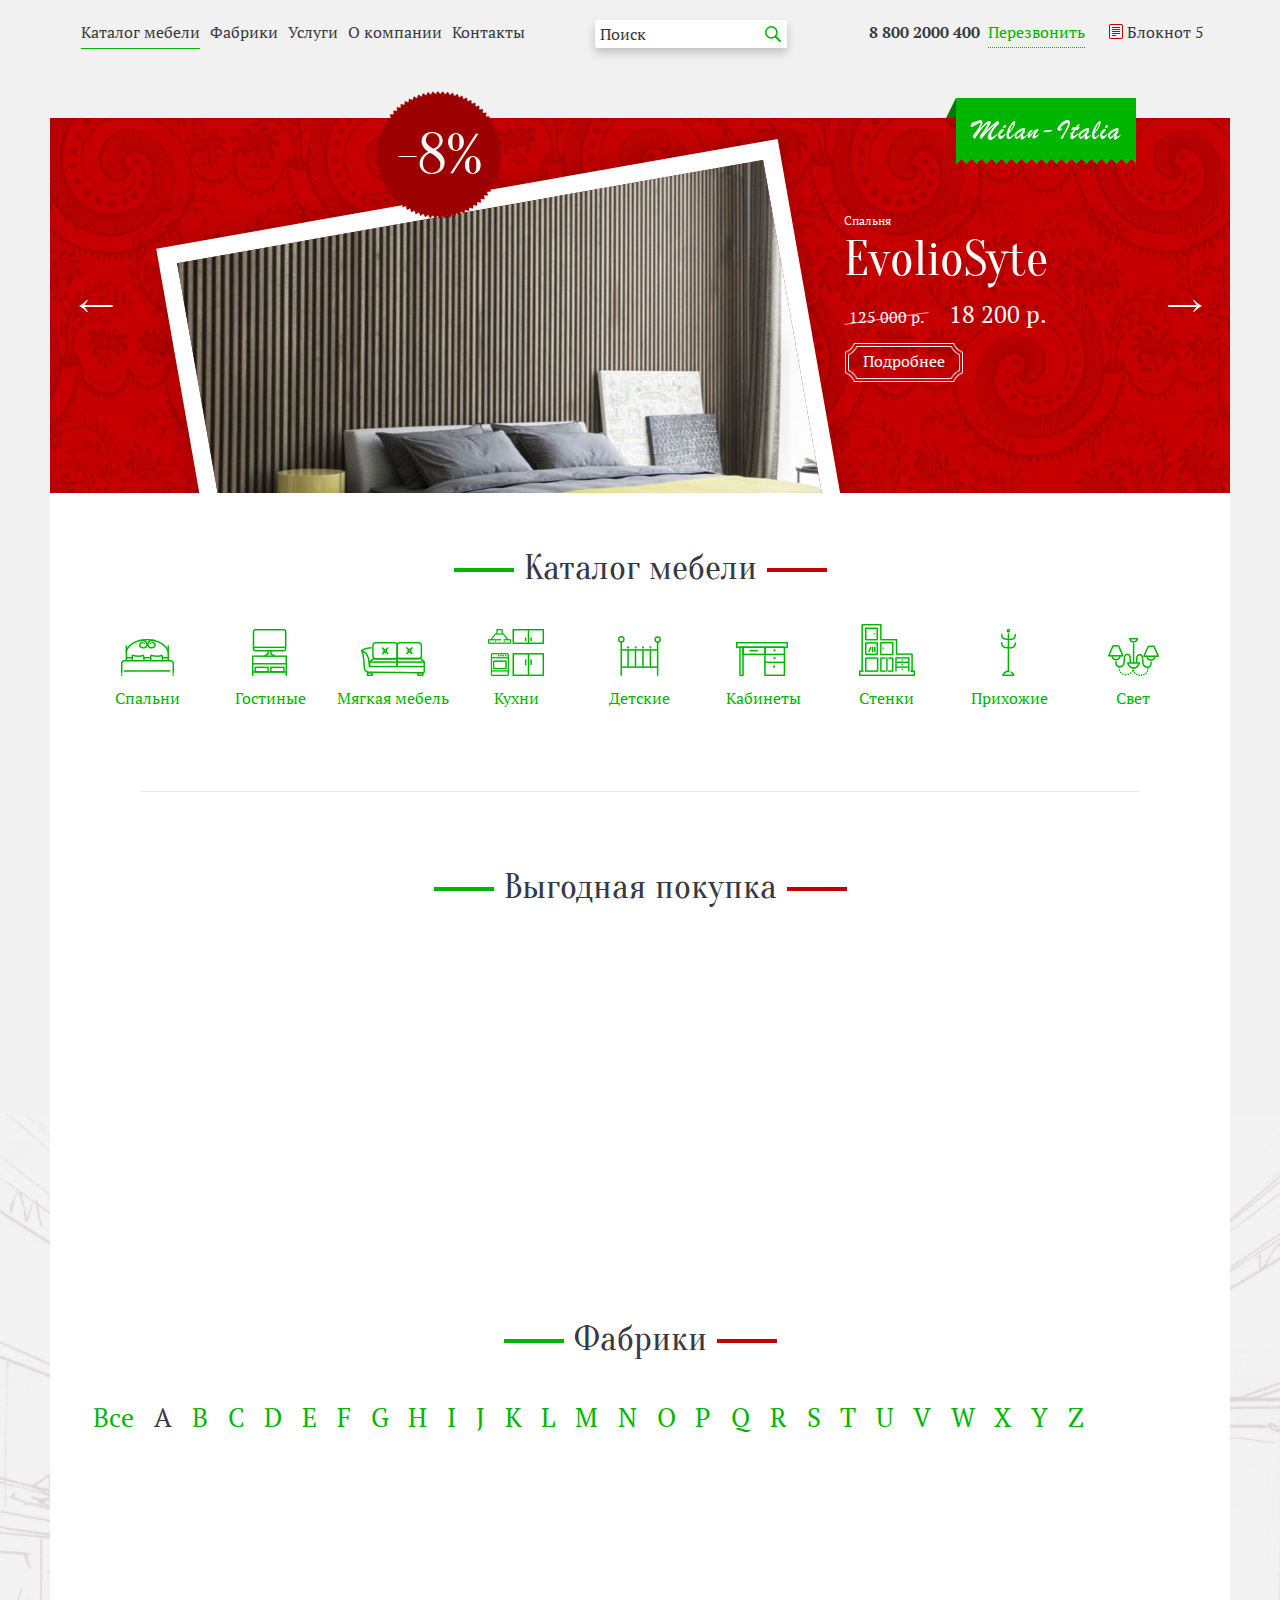
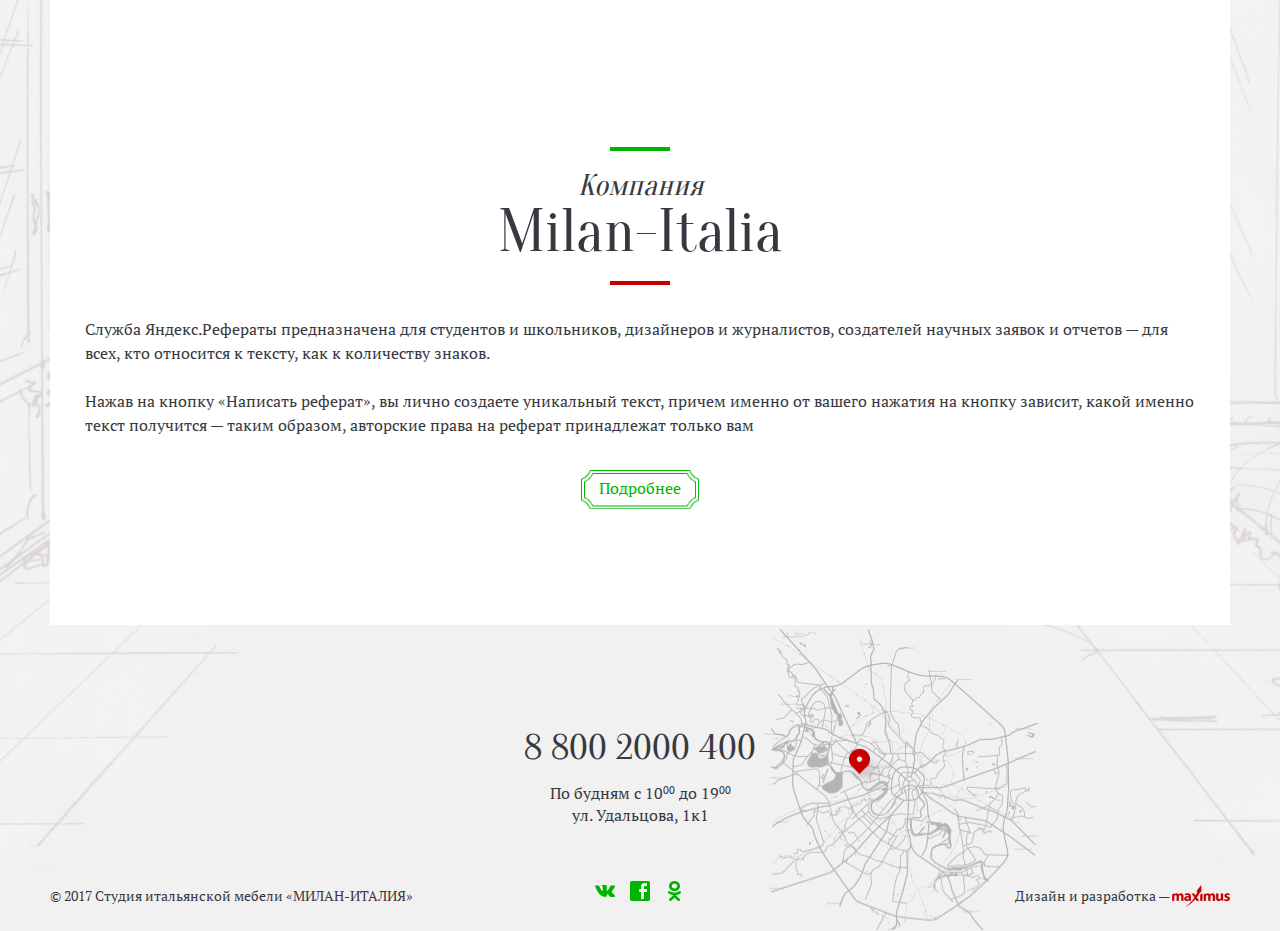
==== index.html @ 5428c0dd "Milan" ====
<!DOCTYPE html>

<html lang="ru">

<head>

	<meta charset="utf-8">
	<meta http-equiv="X-UA-Compatible" content="IE=edge" >
	<meta name="viewport" content="width=device-width, initial-scale=1.0">
	<meta name="description" content="">
	<link href="https://fonts.googleapis.com/css?family=Oranienbaum" rel="stylesheet">
	<link href="https://fonts.googleapis.com/css?family=PT+Serif:400,700" rel="stylesheet"> 
	<link rel="stylesheet" type="text/css" href="style.css">
	<link rel="stylesheet" type="text/css" href="font-awesome.css">
	<link rel="stylesheet" type="text/css" href="responsive.css">
	<link rel="stylesheet" type="text/css" href="vendors/css/animate.css">
	<link rel="stylesheet" type="text/css" href="slick/slick.css">
	<link rel="stylesheet" href="vendors/css/jquery.mCustomScrollbar.css">
	<script type="text/javascript" src="vendors/js/jquery.js"></script>
	<script type="text/javascript" src="slick/slick.js"></script>
	<script type="text/javascript" src="vendors/js/wow.min.js"></script>
	<script type="text/javascript" src="vendors/js/smoothscroll.js"></script>
	<script src="vendors/js/jquery.mCustomScrollbar.concat.min.js"></script>
	<script>new WOW().init();</script>
	<link rel="icon" type="image/png" href="favicon/favicon.ico" sizes="16x16">
	<title>Milan</title>	

</head>

<body>

<div class="wrapper">

	<!-- Header -->

	<header>

		<div class="header">
			
			<div class="row offset-ziro">				

				<div class="col col-1">

					<div class="respmenubtn-box">
								
						<button class="respmenubtn">
							
							<span></span>
							<span></span>
							<span></span>

						</button>

					</div>
					
					<div class="main-nav">

						<ul>
							<li><a href="#" class="active">Каталог мебели</a>
								<button class="show-menu-btn" type="button">
									<i class="fa fa-arrow-circle-down" aria-hidden="true"></i>
								</button>
								<div class="inner-menu">
									<ul class="inner-menu-list catalog-nav">

										<li>
											<a href="#">
												<i class="catalog-icon icon-1"></i>
												<p>Спальни</p>
											</a>
										</li>

										<li>
											<a href="#">
												<i class="catalog-icon icon-2"></i>
												<p>Гостиные</p>											
											</a>
										</li>

										<li>
											<a href="#">
												<i class="catalog-icon icon-3"></i>
												<p>Мягкая мебель</p>											
											</a>
										</li>

										<li>
											<a href="#">
												<i class="catalog-icon icon-4"></i>
												<p>Кухни</p>											
											</a>
										</li>

										<li>
											<a href="#">
												<i class="catalog-icon icon-5"></i>
												<p>Детские</p>											
											</a>
										</li>

										<li>
											<a href="#">
												<i class="catalog-icon icon-6"></i>
												<p>Кабинеты</p>											
											</a>
										</li>

										<li>
											<a href="#">
												<i class="catalog-icon icon-7"></i>
												<p>Стенки</p>											
											</a>
										</li>

										<li>
											<a href="#">
												<i class="catalog-icon icon-8"></i>
												<p>Прихожие</p>											
											</a>
										</li>

										<li>
											<a href="#">
												<i class="catalog-icon icon-9"></i>
												<p>Свет</p>											
											</a>
										</li>

									</ul>
								</div>
							</li>
							<li><a href="#">Фабрики</a>
								<button class="show-menu-btn" type="button">
									<i class="fa fa-arrow-circle-down" aria-hidden="true"></i>
								</button>
								<div class="inner-menu">
									<ul class="inner-menu-list sort-nav">
										<li><a href="#">Все</a></li>
										<li><a href="#" class="active">A</a></li>
										<li><a href="#">B</a></li>
										<li><a href="#">C</a></li>
										<li><a href="#">D</a></li>
										<li><a href="#">E</a></li>
										<li><a href="#">F</a></li>
										<li><a href="#">G</a></li>
										<li><a href="#">H</a></li>
										<li><a href="#">I</a></li>
										<li><a href="#">J</a></li>
										<li><a href="#">K</a></li>
										<li><a href="#">L</a></li>
										<li><a href="#">M</a></li>
										<li><a href="#">N</a></li>
										<li><a href="#">O</a></li>
										<li><a href="#">P</a></li>
										<li><a href="#">Q</a></li>
										<li><a href="#">R</a></li>
										<li><a href="#">S</a></li>
										<li><a href="#">T</a></li>
										<li><a href="#">U</a></li>
										<li><a href="#">V</a></li>
										<li><a href="#">W</a></li>
										<li><a href="#">X</a></li>
										<li><a href="#">Y</a></li>
										<li><a href="#">Z</a></li>
									</ul>
								</div>
							</li>
							<li><a href="#">Услуги</a></li>
							<li><a href="#">О компании</a></li>
							<li><a href="#">Контакты</a></li>

						</ul>

					</div>

				</div>

				<div class="col col-2 search-box">
					
					<div class="search-block">
						<form>						
							<input type="text" placeholder="Поиск">
							<button type="button" class="search-btn"></button>
						</form>
					</div>

				</div>

				<div class="col col-3">

					<button type="button" class="search-btn search-resp-btn"></button>
					
					<a class="header-tel-link" href="tel:88002000400">8 800 2000 400</a>
					<a href="#" class="call-link">Перезвонить</a>
					<a href="#" class="cart"><i class="notepad-icon"></i><span>Блокнот</span> 5</a>

				</div>

			</div>

		</div>
								
	</header>

	<!-- /Header -->

		<!-- Content -->
			<div class="content row">

				<div class="main-content">

					<div class="milan">
						<a href="#"><img src="img/milan_logo.png" alt=""></a>
					</div>

					<!-- Promo Slider Section - Main Page Section 1 -->
					
					<section class="promo-section">

						<div class="promo-slider-box">
						
							<div class="discounts"></div>

							<div class="promo-slider wow fadeIn">
								
								<div class="slide">

									<div class="col-left">
										<div class="slide-discount">									
											<p>-8%</p>
										</div>
										<div class="photo">
											<div class="img-box photo_img_box">										
												<img src="slides/slide_1.jpg" alt="">
											</div>
										</div>
									</div>
									
									<div class="col-right">
										
										<div class="center-block">
											<div class="center-inner">
												<p class="top-p">Спальня</p>
												<h3>EvolioSyte</h3>
												<div class="offset-ziro">									
													<div class="old-price-block">
														<p class="old-price">125 000 р.</p>
													</div>
													<p class="price">18 200 р.</p>
												</div>
												<a href="#" class="white-btn">Подробнее</a>
											</div>
										</div>

									</div>

								</div>

								<div class="slide">

									<div class="col-left">
										<div class="slide-discount">									
											<p>-9%</p>
										</div>
										<div class="photo">
											<div class="img-box photo_img_box">										
												<img src="slides/slide_2.jpg" alt="">
											</div>
										</div>
									</div>

									<div class="col-right">
										
										<div class="center-block">
											<div class="center-inner">
												<p class="top-p">Спальня</p>
												<h3>Rikolette Bikonti</h3>
												<div class="offset-ziro">									
													<div class="old-price-block">
														<p class="old-price">125 000 р.</p>
													</div>
													<p class="price">18 200 р.</p>
												</div>
												<a href="#" class="white-btn">Подробнее</a>
											</div>
										</div>

									</div>

								</div>

								<div class="slide">

									<div class="col-left">
										<div class="slide-discount">									
											<p>-20%</p>
										</div>
										<div class="photo">
											<div class="img-box photo_img_box">										
												<img src="slides/slide_3.jpg" alt="">
											</div>
										</div>
									</div>

									<div class="col-right">
										
										<div class="center-block">
											<div class="center-inner">
												<p class="top-p">Спальня</p>
												<h3>Rikolette</h3>
												<div class="offset-ziro">									
													<div class="old-price-block">
														<p class="old-price">125 000 р.</p>
													</div>
													<p class="price">18 200 р.</p>
												</div>
												<a href="#" class="white-btn">Подробнее</a>
											</div>
										</div>

									</div>

								</div>

							</div>

						</div>

					</section>

					<!-- /romo Slider Section - Main Page Section 1 -->

					<!-- Catalog Section - Main Page Section 2 -->

					<section>

						<header>							
							<h2>Каталог мебели</h2>
						</header>

						<div class="catalog-nav-box main-page">
							
							<ul class="catalog-nav wow fadeInDown">

								<li>
									<a href="#">
										<i class="catalog-icon icon-1"></i>
										<p>Спальни</p>
									</a>
								</li>

								<li>
									<a href="#">
										<i class="catalog-icon icon-2"></i>
										<p>Гостиные</p>											
									</a>
								</li>

								<li>
									<a href="#">
										<i class="catalog-icon icon-3"></i>
										<p>Мягкая мебель</p>											
									</a>
								</li>

								<li>
									<a href="#">
										<i class="catalog-icon icon-4"></i>
										<p>Кухни</p>											
									</a>
								</li>

								<li>
									<a href="#">
										<i class="catalog-icon icon-5"></i>
										<p>Детские</p>											
									</a>
								</li>

								<li>
									<a href="#">
										<i class="catalog-icon icon-6"></i>
										<p>Кабинеты</p>											
									</a>
								</li>

								<li>
									<a href="#">
										<i class="catalog-icon icon-7"></i>
										<p>Стенки</p>											
									</a>
								</li>

								<li>
									<a href="#">
										<i class="catalog-icon icon-8"></i>
										<p>Прихожие</p>											
									</a>
								</li>

								<li>
									<a href="#">
										<i class="catalog-icon icon-9"></i>
										<p>Свет</p>											
									</a>
								</li>

							</ul>

						</div>

					</section>

					<!-- /Catalog Section - Main Page Section 2 -->

					<!-- Bargain Section - Main Page Section 3 -->

					<section>
							
						<header>								
							<h2>Выгодная покупка</h2>
						</header>

						<div class="thumbnails goods-thumbnails main-page offset-ziro wow fadeInDown">
								
							<div class="good-thumbnail">
								
								<a href="#" class="inner-block">

									<div class="top-inner">

										<div class="good-header">
											<div class="offset-ziro">
												<p class="p-1">Кровать</p>
												<p class="articlum">Арт.78745</p>
											</div>
											<h3>EvolioSyte</h3>
											<div class="offset-ziro">
												<p class="price">18 200 р.</p>
												<div class="old-price-block">
													<p class="old-price">125 000 р.</p>
												</div>
											</div>
										</div>

										<div class="photo-block">
											<div class="discount">
												<p>Скидка 5%</p>
											</div>
											<div class="img-box">
												<img src="img/photo_03.jpg" alt="">
											</div>
										</div>

									</div>

									<div class="bottom-block">

										<div class="good-descripts">
											
											<div class="descript">
												<p class="cell-1"><span>Фабрика :</span></p>
												<p class="green cell-2"><span>Serenissima</span></p>
											</div>

											<div class="descript">
												<p class="cell-1"><span>Стиль :</span></p>
												<p class="cell-2"><span>Классический</span></p>
											</div>

											<div class="descript">
												<p class="cell-1"><span>Материалы :</span></p>
												<p class="cell-2"><span>Массив сосны, клен</span></p>
											</div>

											<div class="descript">
												<p class="cell-1"><span>Размеры см. :</span></p>
												<p class="cell-2"><span>г145, ш784, в568</span></p>
											</div>

										</div>

										<div class="good-footer offset-ziro">

											<p class="exist"><i class="checked-icon"></i>В наличии</p>
											<!-- <p class="exist not">Нет в наличии</p> -->
											<div class="buy-btn-box">
												<!-- <button class="green-btn">В блокнот</button> -->
												<p class="green-btn">В блокнот</p>
											</div>

										</div>

									</div>

								</a>

							</div>

							<div class="good-thumbnail">
								
								<a href="#" class="inner-block">

									<div class="top-inner">

										<div class="good-header">
											<div class="offset-ziro">
												<p class="p-1">Кровать</p>
												<p class="articlum">Арт.78745</p>
											</div>
											<h3>Rikolette Bikonti</h3>
											<div class="offset-ziro">
												<p class="price">14 700 р.</p>
												<!-- <div class="old-price-block">
													<p class="old-price">125 000 р.</p>
												</div> -->
											</div>
										</div>

										<div class="photo-block">
											<div class="discount">
												<p>Скидка 5%</p>
											</div>
											<div class="img-box">
												<img src="img/photo_10.jpg" alt="">
											</div>
										</div>

									</div>

									<div class="bottom-block">

										<div class="good-descripts">
											
											<div class="descript">
												<p class="cell-1"><span>Фабрика :</span></p>
												<p class="green cell-2"><span>Serenissima</span></p>
											</div>

											<div class="descript">
												<p class="cell-1"><span>Стиль :</span></p>
												<p class="cell-2"><span>Классический</span></p>
											</div>

											<div class="descript">
												<p class="cell-1"><span>Материалы :</span></p>
												<p class="cell-2"><span>Массив сосны, клен</span></p>
											</div>

											<div class="descript">
												<p class="cell-1"><span>Размеры см. :</span></p>
												<p class="cell-2"><span>г145, ш784, в568</span></p>
											</div>

										</div>

										<div class="good-footer offset-ziro">

											<!-- <p class="exist"><i class="checked-icon"></i>В наличии</p> -->
											<p class="exist not">Нет в наличии</p>
											<div class="buy-btn-box">
												<!-- <button class="green-btn">В блокнот</button> -->
												<p class="green-btn">В блокнот</p>
											</div>

										</div>

									</div>

								</a>

							</div>

							<div class="good-thumbnail">
								
								<a href="#" class="inner-block">

									<div class="top-inner">

										<div class="good-header">
											<div class="offset-ziro">
												<p class="p-1">Кровать</p>
												<p class="articlum">Арт.78745</p>
											</div>
											<h3>EvolioSyte</h3>
											<div class="offset-ziro">
												<p class="price">18 200 р.</p>
												<!-- <div class="old-price-block">
													<p class="old-price">125 000 р.</p>
												</div> -->
											</div>
										</div>

										<div class="photo-block">
											<div class="discount">
												<p>Скидка 5%</p>
											</div>
											<div class="img-box">
												<img src="img/photo_05.jpg" alt="">
											</div>
										</div>

									</div>

									<div class="bottom-block">

										<div class="good-descripts">
											
											<div class="descript">
												<p class="cell-1"><span>Фабрика :</span></p>
												<p class="green cell-2"><span>Serenissima</span></p>
											</div>

											<div class="descript">
												<p class="cell-1"><span>Стиль :</span></p>
												<p class="cell-2"><span>Классический</span></p>
											</div>

											<div class="descript">
												<p class="cell-1"><span>Материалы :</span></p>
												<p class="cell-2"><span>Массив сосны, клен</span></p>
											</div>

											<div class="descript">
												<p class="cell-1"><span>Размеры см. :</span></p>
												<p class="cell-2"><span>г145, ш784, в568</span></p>
											</div>

										</div>

										<div class="good-footer offset-ziro">

											<p class="exist"><i class="checked-icon"></i>В наличии</p>
											<!-- <p class="exist not">Нет в наличии</p> -->
											<div class="buy-btn-box">
												<!-- <button class="green-btn">В блокнот</button> -->
												<p class="green-btn">В блокнот</p>
											</div>

										</div>

									</div>

								</a>

							</div>

							<div class="good-thumbnail">
								
								<a href="#" class="inner-block">

									<div class="top-inner">

										<div class="good-header">
											<div class="offset-ziro">
												<p class="p-1">Кровать</p>
												<p class="articlum">Арт.78745</p>
											</div>
											<h3>Rikolette Bikonti</h3>
											<div class="offset-ziro">
												<p class="price">14 700 р.</p>
												<!-- <div class="old-price-block">
													<p class="old-price">125 000 р.</p>
												</div> -->
											</div>
										</div>

										<div class="photo-block">
											<div class="discount">
												<p>Скидка 5%</p>
											</div>
											<div class="img-box">
												<img src="img/photo_07.jpg" alt="">
											</div>
										</div>

									</div>

									<div class="bottom-block">

										<div class="good-descripts">
											
											<div class="descript">
												<p class="cell-1"><span>Фабрика :</span></p>
												<p class="green cell-2"><span>Serenissima</span></p>
											</div>

											<div class="descript">
												<p class="cell-1"><span>Стиль :</span></p>
												<p class="cell-2"><span>Классический</span></p>
											</div>

											<div class="descript">
												<p class="cell-1"><span>Материалы :</span></p>
												<p class="cell-2"><span>Массив сосны, клен</span></p>
											</div>

											<div class="descript">
												<p class="cell-1"><span>Размеры см. :</span></p>
												<p class="cell-2"><span>г145, ш784, в568</span></p>
											</div>

										</div>

										<div class="good-footer offset-ziro">

											<p class="exist"><i class="checked-icon"></i>В наличии</p>
											<!-- <p class="exist not">Нет в наличии</p> -->
											<div class="buy-btn-box">
												<!-- <button class="green-btn">В блокнот</button> -->
												<p class="green-btn">В блокнот</p>
											</div>

										</div>

									</div>

								</a>

							</div>

							<div class="good-thumbnail">
								
								<a href="#" class="inner-block">

									<div class="top-inner">

										<div class="good-header">
											<div class="offset-ziro">
												<p class="p-1">Кровать</p>
												<p class="articlum">Арт.78745</p>
											</div>
											<h3>EvolioSyte</h3>
											<div class="offset-ziro">
												<p class="price">18 200 р.</p>
												<div class="old-price-block">
													<p class="old-price">125 000 р.</p>
												</div>
											</div>
										</div>

										<div class="photo-block">
											<div class="discount">
												<p>Скидка 5%</p>
											</div>
											<div class="img-box">
												<img src="img/photo_10.jpg" alt="">
											</div>
										</div>

									</div>

									<div class="bottom-block">

										<div class="good-descripts">
											
											<div class="descript">
												<p class="cell-1"><span>Фабрика :</span></p>
												<p class="green cell-2"><span>Serenissima</span></p>
											</div>

											<div class="descript">
												<p class="cell-1"><span>Стиль :</span></p>
												<p class="cell-2"><span>Классический</span></p>
											</div>

											<div class="descript">
												<p class="cell-1"><span>Материалы :</span></p>
												<p class="cell-2"><span>Массив сосны, клен</span></p>
											</div>

											<div class="descript">
												<p class="cell-1"><span>Размеры см. :</span></p>
												<p class="cell-2"><span>г145, ш784, в568</span></p>
											</div>

										</div>

										<div class="good-footer offset-ziro">

											<p class="exist"><i class="checked-icon"></i>В наличии</p>
											<!-- <p class="exist not">Нет в наличии</p> -->
											<div class="buy-btn-box">
												<!-- <button class="green-btn">В блокнот</button> -->
												<p class="green-btn">В блокнот</p>
											</div>

										</div>

									</div>

								</a>

							</div>

						</div>

					</section>

					<!-- /Bargain Section - Main Page Section 3 -->

					<!-- Facrory Section - Main Page Section 4 -->

					<section>

						<header>								
							<h2>Фабрики</h2>
						</header>

						<div class="sort-block">
							
							<ul class="sort-nav">								

								<li><a href="#">Все</a></li>
								<li><a href="#" class="active">A</a></li>
								<li><a href="#">B</a></li>
								<li><a href="#">C</a></li>
								<li><a href="#">D</a></li>
								<li><a href="#">E</a></li>
								<li><a href="#">F</a></li>
								<li><a href="#">G</a></li>
								<li><a href="#">H</a></li>
								<li><a href="#">I</a></li>
								<li><a href="#">J</a></li>
								<li><a href="#">K</a></li>
								<li><a href="#">L</a></li>
								<li><a href="#">M</a></li>
								<li><a href="#">N</a></li>
								<li><a href="#">O</a></li>
								<li><a href="#">P</a></li>
								<li><a href="#">Q</a></li>
								<li><a href="#">R</a></li>
								<li><a href="#">S</a></li>
								<li><a href="#">T</a></li>
								<li><a href="#">U</a></li>
								<li><a href="#">V</a></li>
								<li><a href="#">W</a></li>
								<li><a href="#">X</a></li>
								<li><a href="#">Y</a></li>
								<li><a href="#">Z</a></li>

							</ul>

						</div>

						<div class="thumbnails factory-thumbnails offset-ziro wow fadeInDown">
							
							<div class="factory-thumbnail">									
								<a href="#" class="inner">
									<!-- <p class="new">Новинка</p> -->
									<div class="img-box">
										<img src="img/photo_20.jpg" alt="">
									</div>
									<p class="thumb-name">Antonio Baston</p>
								</a>
							</div>

							<div class="factory-thumbnail">								
								<a href="#" class="inner">
									<div class="discount new"><p>Новинка</p></div>								
									<div class="img-box">
										<img src="img/photo_21.jpg" alt="">
									</div>
									<p class="thumb-name">Alias</p>
								</a>
							</div>

							<div class="factory-thumbnail">									
								<a href="#" class="inner">
									<!-- <p class="new">Новинка</p> -->
									<div class="img-box">
										<img src="img/photo_22.jpg" alt="">
									</div>
									<p class="thumb-name">Andrea fanfani</p>
								</a>
							</div>

							<div class="factory-thumbnail">									
								<a href="#" class="inner">
									<!-- <p class="new">Новинка</p> -->
									<div class="img-box">
										<img src="img/photo_23.jpg" alt="">
									</div>
									<p class="thumb-name">Annibale colombo</p>
								</a>
							</div>

							<div class="factory-thumbnail">									
								<a href="#" class="inner">
									<!-- <p class="new">Новинка</p> -->
									<div class="img-box">
										<img src="img/photo_24.jpg" alt="">
									</div>
									<p class="thumb-name">Arcari</p>
								</a>
							</div>

						</div>

					</section>

					<!-- /Facrory Section - Main Page Section 4 -->

					<section>
							
						<header class="main-h">							
							<h3>Компания</h3>
							<h2>Milan-Italia</h2>
						</header>
							
						<p>Служба Яндекс.Рефераты предназначена для студентов и школьников, дизайнеров и журналистов, создателей научных заявок и отчетов — для всех, кто относится к тексту, как к количеству знаков.</p>
						<p>Нажав на кнопку «Написать реферат», вы лично создаете уникальный текст, причем именно от вашего нажатия на кнопку зависит, какой именно текст получится — таким образом, авторские права на реферат принадлежат только вам</p>
						<button class="green-btn">Подробнее</button>

					</section>

				</div>

			</div>
		<!-- /Content -->

		<!-- Footer -->

		<footer>
			
			<div class="footer">
				
				<div class="row">
					
					<div class="contacts">						
						<a href="tel:88002000400" class="tel-link">8 800 2000 400</a>
						<p>По будням с 10<sup>00</sup> до 19<sup>00</sup><br /> ул. Удальцова, 1к1</p>
					</div>

					<div class="offset-ziro">
						
						<div class="col col-1">							
							<p>© 2017 Студия итальянской мебели «МИЛАН-ИТАЛИЯ»</p>
						</div>

						<div class="col col-2">
							
							<ul class="soc-list">
								<li><a href="#" class="vk"></a></li>
								<li><a href="#" class="fb"></a></li>
								<li><a href="#" class="ok"></a></li>
							</ul>

						</div>

						<div class="col col-3">							
							<p>Дизайн и разработка — <a href="#" class="maximus-studio"><img src="img/maximus.png" alt="" /></a></p>
						</div>

					</div>

				</div>

			</div>			

		</footer>

		<!-- /Footer -->

		<script src="js/scripts.js"></script>

		<script type="text/javascript">

			$(".promo-slider").on('afterChange', function(event, slick, currentSlide, nextSlide){

			  $(".promo-slider-box .discounts .slide-discount").fadeOut(100);

			  $(".promo-slider-box .discounts .slide-discount:eq("+ currentSlide +")").fadeIn(200);

			});

			$(".promo-slider").slick({
				slidesToShow: 1,
				slidesToScroll: 1,
				arrows: true,
				fade: true,
				dots: false
			});

		</script>
	
	</div>

</body>
</html>
---- style.css ----
@charset "utf-8";

/*-------------------------------------------*/
/* BASIC SETUP */
/*-------------------------------------------*/

* {
    margin: 0;
    padding: 0;
    -webkit-box-sizing: border-box;
    -moz-box-sizing: border-box;
    box-sizing: border-box;
}

html {
    padding: 0;
    color: #000000;
    font-size: 13px;
    line-height: 21px;
}


html,
body {
    min-height: 100%;
    min-width: 100%;
}

body {
    font-size: 15px;
    line-height: 20px;
    color: #333333;
    background-color: rgb(242, 241, 241);
}


.wrapper {
    min-height: 100%;
    min-width: 100%;
    position: relative;
    z-index: 2;
    background-color: rgb(242, 241, 241);
    background-image: url(img/site_bg.png);
    background-repeat: no-repeat;
    background-position: center bottom;
}


.content {
    position: relative;
    height: 100%;
    min-height: 100%;
    min-width: 100%;
    z-index: 2;
    background: rgba(255, 255, 255, 1);
}

.content.row {
    min-width: auto;
    margin-top: 34px;
}

.content:before {
    display: block;
    content: "";
    width: 100%;
    height: 100%;
    position: absolute;
    top: 0;
    left: 0;
    -webkit-transform: rotate(4deg);
    -moz-transform: rotate(4deg);
    -ms-transform: rotate(4deg);
    -o-transform: rotate(4deg);
    transform: rotate(4deg);
    background: rgba(247, 246, 246, 1);
    -webkit-box-shadow: 0 5px 15px 0 rgba(0, 0, 0, .15);
    -moz-box-shadow: 0 5px 15px 0 rgba(0, 0, 0, .15);
    box-shadow: 0 5px 15px 0 rgba(0, 0, 0, .15);
}

.main-content {
    background: rgba(255, 255, 255, 1);
    position: relative;
    z-index: 2;
    margin: 50px 0 0 0;
    padding: 0 0 55px 0;
}

.main-content section {
    padding: 45px 7% 20px 7%;
}

.main-content section:last-child {
    padding-bottom: 40px;
}

.clearfix:after {
    content: "."; 
    display: block; 
    height: 0; 
    clear: both; 
    visibility: hidden;
}

.clearfix {display: inline-block;}

* html .clearfix {height: 1%;}
.clearfix {display: block;}

* html .clearfix             { zoom: 1; }
*:first-child+html .clearfix { zoom: 1; }



::-webkit-input-placeholder {color: #373940;}
::-moz-placeholder          {color: #373940;}
:-moz-placeholder           {color: #373940;}
:-ms-input-placeholder      {color: #373940;}

input,
textarea,
button,
select,
a,
img {
    outline: none;
}

select {
    -webkit-appearance: none;
    appearance: none;
    text-indent: 0.01px;
    text-overflow: "";
}

*::-ms-expand { display: none; }

input::-webkit-input-placeholder       {opacity: 1; transition: opacity .3s ease;}
input::-moz-placeholder                {opacity: 1; transition: opacity .3s ease;}
input:-moz-placeholder                 {opacity: 1; transition: opacity .3s ease;}
input:-ms-input-placeholder            {opacity: 1; transition: opacity .3s ease;}
input:focus::-webkit-input-placeholder {opacity: 0; transition: opacity .3s ease;}
input:focus::-moz-placeholder          {opacity: 0; transition: opacity .3s ease;}
input:focus:-moz-placeholder           {opacity: 0; transition: opacity .3s ease;}
input:focus:-ms-input-placeholder      {opacity: 0; transition: opacity .3s ease;}

textarea::-webkit-input-placeholder       {opacity: 1; transition: opacity .3s ease;}
textarea::-moz-placeholder                {opacity: 1; transition: opacity .3s ease;}
textarea:-moz-placeholder                 {opacity: 1; transition: opacity .3s ease;}
textarea:-ms-input-placeholder            {opacity: 1; transition: opacity .3s ease;}
textarea:focus::-webkit-input-placeholder {opacity: 0; transition: opacity .3s ease;}
textarea:focus::-moz-placeholder          {opacity: 0; transition: opacity .3s ease;}
textarea:focus:-moz-placeholder           {opacity: 0; transition: opacity .3s ease;}
textarea:focus:-ms-input-placeholder      {opacity: 0; transition: opacity .3s ease;}

input::-webkit-outer-spin-button,
input::-webkit-inner-spin-button {
    -webkit-appearance: none;
    margin: 0;
}

input[type='number'] {
    -moz-appearance: textfield;
}

.animation-delay-onload {
    -webkit-animation-delay: 1s;
    -moz-animation-delay: 1s;
    -o-animation-delay: 1s;
    animation-delay: 1s;
}

.animation-delay {
    -webkit-animation-delay: .3s;
    -moz-animation-delay: .3s;
    -o-animation-delay: .3s;
    animation-delay: .3s;
}

/*-------------------------------------------*/
/* ----- DEFAULT STYLES ------ */
/*-------------------------------------------*/

h1 {
    font-family: "PT Serif", Arial, Verdana, serif;
    font-size: 25px;
    line-height: 35px;
    font-weight: normal;
    font-style: italic;
    color: #00b500;
    padding: 5px 0;
}

h2 {
    font-family: "PT Serif", Arial, Verdana, serif;
    font-size: 18px;
    line-height: 25px;
    font-weight: normal;
    font-style: italic;
    color: #00b500;
    padding: 24px 0 0 0;
}

header h2 {
    font-family: "Oranienbaum", Arial, Verdana, serif;
    font-size: 36px;
    line-height: 60px;
    font-weight: normal;
    font-style: normal;
    color: #373940;
    text-align: center;
    padding: 0;
}

header h2:before {
    display: inline-block;
    vertical-align: middle;
    content: "";
    margin: 0 10px 0 0;
    width: 60px;
    height: 4px;
    background: rgba(0, 181, 0, 1);
}

header h2:after {
    display: inline-block;
    vertical-align: middle;
    content: "";
    margin: 0 0 0 10px;
    width: 60px;
    height: 4px;
    background: rgba(198, 0, 0, 1);
}

header.main-h {
    display: block;
    margin: 20px auto;
}

.breadcrumbs-sect + section {
    padding-top: 3px;
}

.breadcrumbs-sect + section header.main-h {
    margin-top: 0;
}

header.main-h:before {
    display: block;
    content: "";
    margin: 0 auto 19px auto;
    width: 60px;
    height: 4px;
    background: rgba(0, 181, 0, 1);
}

header.main-h:after {
    display: block;
    content: "";
    margin: 19px auto 0 auto;
    width: 60px;
    height: 4px;
    background: rgba(198, 0, 0, 1);
}

header.main-h h2:before, 
header.main-h h2:after {
    display: none;
}

header.main-h h2 {
    font-family: "Oranienbaum", Arial, Verdana, serif;
    font-size: 60px;
    line-height: 60px;
    font-weight: normal;
    font-style: normal;
    color: #373940;
    text-align: center;
    padding: 0;
}

h3 {
    font-family: "Oranienbaum", Arial, Verdana, serif;
    font-size: 30px;
    line-height: 40px;
    font-weight: normal;
    color: #373940;
}

header.main-h h3 {
    font-style: italic;
}

header h3 {
    text-align: center;
    line-height: 32px
}

h5 {
    font-family: "PT Serif", Arial, Verdana, serif;
    font-size: 18px;
    line-height: 24px;
    font-weight: 400;
    font-style: italic;
    color: #00b500;
    padding: 3px 0;
}

p {
    font-family: "PT Serif", Arial, Verdana, serif;
    font-size: 16px;
    line-height: 24px;
    font-weight: 400;
    color: #373940;
    padding: 12px 0;
}

ol {
    padding: 8px 0 10px 0;
}

ol li {
    display: table;
    width: 100%;
    font-family: "PT Serif", Arial, Verdana, serif;
    font-size: 16px;
    line-height: 22px;
    font-weight: 400;
    color: #373940;
    padding: 3px 0;
}

ol li:before {
    display: table-cell;
    vertical-align: top;
    content: "";
    width: 22px;
    background-image: url(img/checkout_icon.png);
    background-position: 3px 6px;
    background-repeat: no-repeat;
}

ol.num-mark li:before {
    display: none;
}

ol.num-mark li span.num-item {
    display: table-cell;
    vertical-align: top;
    content: "";
    width: 22px;
    font-family: "PT Serif", Arial, Verdana, serif;
    font-size: 16px;
    line-height: 22px;
    font-weight: 700;
    color: #c60000;
}

li {
    list-style: none;
}

a {
    font-family: "PT Serif", Arial, Verdana, serif;
    font-size: 16px;
    line-height: 16px;
    font-weight: 400;
    color: #373940;
    margin: 3px 0;
    text-decoration: none;
    outline: none;

    -webkit-transition-property: color;
    -webkit-transition-duration: .3s;
    -webkit-transition-timing-function: ease;

    -moz-transition-property: color;
    -moz-transition-duration: .3s;
    -moz-transition-timing-function: ease;

    -ms-transition-property: color;
    -ms-transition-duration: .3s;
    -ms-transition-timing-function: ease;

    -o-transition-property: color;
    -o-transition-duration: .3s;
    -o-transition-timing-function: ease;

    transition-property: color;
    transition-duration: .3s;
    transition-timing-function: ease;
}

a:link,
a:visited {
    color: #373940;
}

a.active,
a:active {
    color: #00b500;
}

a:hover {
    color: #00b500;
}

img {
    outline: none;
    border: 0 solid transparent;
    border-width: 0;
}

button:hover,
button:active,
a:hover,
a:active {
    -webkit-tap-highlight-color: rgba(0,0,0,0); 
    -webkit-tap-highlight-color: transparent;
}

.checkbox-block {
    position: relative;
}

input[type=checkbox] {
    width: 1px;
    height: 1px;
    z-index: -1;
    opacity: 0;
    position: absolute;
    top: 0;
    left: 0;
}

input[type=checkbox] + label {
    display: inline-block;
    vertical-align: top;
    position: relative;
    font-family: "PT Serif", Arial, Verdana, serif;
    font-size: 16px;
    line-height: 24px;
    font-weight: 400;
    color: #373940;
    padding: 0 0 0 25px;
}

input[type=checkbox] + label:before {
    display: block;
    content: "";
    width: 17px;
    height: 14px;
    position: absolute;
    top: 50%;
    left: 0;
    margin-top: -7px;
    background-color: transparent;
    background-image: url(img/checkbox_sprite.png);
    background-repeat: no-repeat;
    background-position: 0 -1px;
}

input[type=checkbox]:checked + label:before {
    background-position: 0 -26px;
}

input[type=radio] {
    width: 1px;
    height: 1px;
    z-index: -1;
    opacity: 0;
}

input[type=radio] + label {
    display: inline-block;
    vertical-align: top;
    position: relative;
    font-family: "PT Serif", Arial, Verdana, serif;
    font-size: 16px;
    line-height: 24px;
    font-weight: 400;
    color: #373940;
    padding: 0 0 0 25px;
}

input[type=radio] + label:before {
    display: block;
    content: "";
    width: 14px;
    height: 15px;
    position: absolute;
    top: 5px;
    left: 0;
    background-color: transparent;
    background-image: url(img/radio_btn_sprite.png);
    background-repeat: no-repeat;
    background-position: 0 -24px;
}

input[type=radio]:checked + label:before {
    background-position: 0 1px;
}

.green-btn {
    display: block;
    width: 120px;
    height: 41px;
    cursor: pointer;
    margin: 20px auto;
    padding: 0 5px 3px 5px;
    position: relative;
    font-family: "PT Serif", Arial, Verdana, serif;
    font-size: 16px;
    line-height: 24px;
    font-weight: 400;
    color: #00b500;
    text-align: center;
    background-color: transparent;
    border: 1px solid transparent;

    -webkit-transition-property: color;
    -webkit-transition-duration: .3s;
    -webkit-transition-timing-function: ease;

    -moz-transition-property: color;
    -moz-transition-duration: .3s;
    -moz-transition-timing-function: ease;

    -ms-transition-property: color;
    -ms-transition-duration: .3s;
    -ms-transition-timing-function: ease;

    -o-transition-property: color;
    -o-transition-duration: .3s;
    -o-transition-timing-function: ease;

    transition-property: color;
    transition-duration: .3s;
    transition-timing-function: ease;
}

.green-btn:before {
    display: block;
    content: "";
    width: 100%;
    height: 100%;
    opacity: 1;
    position: absolute;
    top: 0;
    left: 0;
    background-image: url(img/green_btn_bg.png);
    background-repeat: no-repeat;
    background-position: 0 0;
    background-size: 100%;

    -webkit-transition-property: opacity;
    -webkit-transition-duration: .3s;
    -webkit-transition-timing-function: ease;

    -moz-transition-property: opacity;
    -moz-transition-duration: .3s;
    -moz-transition-timing-function: ease;

    -ms-transition-property: opacity;
    -ms-transition-duration: .3s;
    -ms-transition-timing-function: ease;

    -o-transition-property: opacity;
    -o-transition-duration: .3s;
    -o-transition-timing-function: ease;

    transition-property: opacity;
    transition-duration: .3s;
    transition-timing-function: ease;
}

.green-btn:after {
    display: block;
    content: "";
    width: 100%;
    height: 100%;
    opacity: 0;
    position: absolute;
    top: 0;
    left: 0;
    background-image: url(img/green_btn_bg.png);
    background-repeat: no-repeat;
    background-position: 0 -50px;
    background-size: 100%;

    -webkit-transition-property: opacity;
    -webkit-transition-duration: .3s;
    -webkit-transition-timing-function: ease;

    -moz-transition-property: opacity;
    -moz-transition-duration: .3s;
    -moz-transition-timing-function: ease;

    -ms-transition-property: opacity;
    -ms-transition-duration: .3s;
    -ms-transition-timing-function: ease;

    -o-transition-property: opacity;
    -o-transition-duration: .3s;
    -o-transition-timing-function: ease;

    transition-property: opacity;
    transition-duration: .3s;
    transition-timing-function: ease;
}

.green-btn:link,
.green-btn:visited {
    color: #00b500;
}

.green-btn.active,
.green-btn:active {
    color: #c60000;
}

.green-btn:hover {
    color: #c60000;
}

.green-btn:hover:before {
    opacity: 0;
}

.green-btn:hover:after {
    opacity: 1;
}

a.white-btn,
button.white-btn,
.white-btn {
    display: inline-block;
    vertical-align: top;
    width: 120px;
    height: 41px;
    cursor: pointer;
    margin: 16px auto;
    padding: 6px 5px 3px 5px;
    position: relative;
    font-family: "PT Serif", Arial, Verdana, serif;
    font-size: 16px;
    line-height: 24px;
    font-weight: 400;
    color: #ffffff;
    text-align: center;
    background-color: transparent;
    border: 1px solid transparent;
    background-image: url(img/white_btn_bg.png);
    background-position: center;
    background-repeat: no-repeat;
    background-size: cover;
}

a.white-btn,
button.white-btn,
.white-btn:hover {
    color: #ffffff;
}

.del-btn {
    display: inline-block;
    vertical-align: top;
    width: 20px;
    height: 20px;
    cursor: pointer;
    overflow: hidden;
    border: 1px solid transparent;
    background: transparent;
    font-family: "PT Serif", Arial, Verdana, serif;
    font-size: 20px;
    line-height: 20px;
    font-weight: 700;
    color: #bfbfbf;

    -webkit-transition-property: color;
    -webkit-transition-duration: .3s;
    -webkit-transition-timing-function: ease;

    -moz-transition-property: color;
    -moz-transition-duration: .3s;
    -moz-transition-timing-function: ease;

    -ms-transition-property: color;
    -ms-transition-duration: .3s;
    -ms-transition-timing-function: ease;

    -o-transition-property: color;
    -o-transition-duration: .3s;
    -o-transition-timing-function: ease;

    transition-property: color;
    transition-duration: .3s;
    transition-timing-function: ease;
}

.del-btn:before {
    display: block;
    content: "\2715";
    position: relative;
    top: -2px;
}

.del-btn:link,
.del-btn:visited {
    color: #bfbfbf;
}

.del-btn.active,
.del-btn:active {
    color: #c60000;
}

.del-btn:hover {
    color: #c60000;
}

.discount {
    display: inline-block;
    vertical-align: top;
    width: 80px;
    height: 20px;
    position: relative;
    z-index: 2;
    background-image: url(img/discount_ribbon_red.png);
    background-repeat: no-repeat;
    background-position: center;
    background-size: 100%;
}

.discount p {
    display: block;
    width: 100%;
    text-align: center;
    position: relative;
    top: -1px;
    font-family: "PT Serif", Arial, Verdana, serif;
    font-size: 12px;
    line-height: 20px;
    font-weight: 400;
    color: #ffffff;
    padding: 0 2px 0 7px;
}

.discount.new {
    background-image: url(img/discount_ribbon_green.png);
}

.discount.new p {
    top: 0;
}

/*-- Slick --*/

.slick-arrow {
    display: block;
    width: 36px;
    height: 14px;
    cursor: pointer;
    z-index: 2;
    background-color: transparent;
    border: 1px solid transparent;
    background-image: url(img/slick_arrows.png);
    background-repeat: no-repeat;
}

.slick-prev {
    background-position: -1px 0;
}

.slick-next {
    background-position: -47px 0;
}

.promo-slider-box .slick-arrow {
    position: absolute;
    top: 50%;
    margin: -7px;
    z-index: 4;
}

.promo-slider-box .slick-prev {
    left: 3%;
}

.promo-slider-box .slick-next {
    right: 3%;
}

/*-- /Slick --*/

/*-------------------------------------------*/
/* ----- REUSABLE COMPONENTS ------ */
/*-------------------------------------------*/

.row {
    padding: 0;
    max-width: 1180px;
    margin: 0 auto;
}

.offset-ziro {
    font-size: 0;
    line-height: 0;
}

.left {
    float: left;
}

.right {
    float: right;
}

.align-right {
    text-align: right;
}

/*-- Breadcrumbs --*/

.breadcrumbs {
    padding: 13px 2%;
}

.breadcrumbs li {
    display: inline-block;
    vertical-align: top;
}

.breadcrumbs li:after {
    display: inline-block;
    vertical-align: top;
    margin: 3px 4px 0 8px;
    content: "\2192";
    font-size: 13px;
    line-height: 14px;
    color: #373940;
}

.breadcrumbs li:last-child:after {
    display: none;
}

.breadcrumbs li a {
    font-family: "PT Serif", Arial, Verdana, serif;
    font-size: 14px;
    line-height: 14px;
    font-weight: 400;
    color: #373940;

    -webkit-transition-property: color;
    -webkit-transition-duration: .3s;
    -webkit-transition-timing-function: ease;

    -moz-transition-property: color;
    -moz-transition-duration: .3s;
    -moz-transition-timing-function: ease;

    -ms-transition-property: color;
    -ms-transition-duration: .3s;
    -ms-transition-timing-function: ease;

    -o-transition-property: color;
    -o-transition-duration: .3s;
    -o-transition-timing-function: ease;

    transition-property: color;
    transition-duration: .3s;
    transition-timing-function: ease;
}

.breadcrumbs li a:link,
.breadcrumbs li a:visited {
    color: #373940;
}

.breadcrumbs li a.active,
.breadcrumbs li a:active {
    color: #373940;
}

.breadcrumbs li a:hover {
    color: #00b500;
}

/*-- /Breadcrumbs --*/

/*-------------------------------------------*/
/* ----- HEADER ------ */
/*-------------------------------------------*/

.header {
    padding: 20px 0;    
}

.header .row {
    position: relative;
}

.header .col {
    display: inline-block;
    vertical-align: top;
}

.header .col-1 {
    width: 46%;
}

.header .col-2 {
    width: 24%;
}

.header .col-3 {
    width: 30%;
    text-align: right;
    padding: 4px 0 0 0;
}

/*-- Main Navigation --*/

.main-nav ul {
    font-size: 0;
    line-height: 0;
}

.main-nav ul li {
    display: inline-block;
    vertical-align: top;
    padding: 0 10px;
    position: relative;
}

.main-nav ul li a {
    font-family: "PT Serif", Arial, Verdana, serif;
    font-size: 16px;
    line-height: 24px;
    font-weight: 400;
    color: #373940;
    margin: 5px 0;
    padding: 5px 0;
    border-bottom: 1px solid transparent;

    -webkit-transition-property: color, border-bottom;
    -webkit-transition-duration: .3s;
    -webkit-transition-timing-function: ease;

    -moz-transition-property: color, border-bottom;
    -moz-transition-duration: .3s;
    -moz-transition-timing-function: ease;

    -ms-transition-property: color, border-bottom;
    -ms-transition-duration: .3s;
    -ms-transition-timing-function: ease;

    -o-transition-property: color, border-bottom;
    -o-transition-duration: .3s;
    -o-transition-timing-function: ease;

    transition-property: color, border-bottom;
    transition-duration: .3s;
    transition-timing-function: ease;
}

.main-nav ul li a:link,
.main-nav ul li a:visited {
    color: #373940;
    border-bottom: 1px solid transparent;
}

.main-nav ul li a.active,
.main-nav ul li a:active {
    color: #373940;
    border-bottom: 1px solid #00b500;
    position: relative;
    z-index: 2;
}

.main-nav ul li a:hover {
    color: #00b500;
    border-bottom: 1px solid #00b500;
    position: relative;
    z-index: 2;
}

.inner-menu-list.catalog-nav li a {
    display: block;
    border-bottom: none !important;
}


.inner-menu {
    /*display: block;*/
    display: none;
    width: 100%;
    padding: 40px 7%;
    position: absolute;
    top: 0;
    left: 0;
    z-index: 3;
    text-align: center;
    background: rgba(255, 255, 255, 1);
    -webkit-box-shadow: 0px 0px 2px 0px rgba(0, 0, 0, .15);
    -moz-box-shadow: 0px 0px 2px 0px rgba(0, 0, 0, .15);
    box-shadow: 0px 0px 2px 0px rgba(0, 0, 0, .15);
}

.main-nav ul li.active-menu:hover .inner-menu {
    display: block !important;
    padding-left: 7% !important;
    padding-right: 7% !important;
}

.main-nav ul li .inner-menu:hover {
    display: block !important;
    padding-left: 7% !important;
    padding-right: 7% !important;
}

.show-menu-btn {
    /*display: block;*/
    display: none;
    width: 30px;
    height: 30px;
    position: absolute;
    top: 3px;
    right: 2%;
    cursor: pointer;
    overflow: hidden;
    border: 0;
    background: transparent;
    -webkit-border-radius: 50%;
    -moz-border-radius: 50%;
    -o-border-radius: 50%;
    border-radius: 50%;

    -webkit-transition-property: transform;
    -webkit-transition-duration: .3s;
    -webkit-transition-timing-function: ease;

    -moz-transition-property: transform;
    -moz-transition-duration: .3s;
    -moz-transition-timing-function: ease;

    -ms-transition-property: transform;
    -ms-transition-duration: .3s;
    -ms-transition-timing-function: ease;

    -o-transition-property: transform;
    -o-transition-duration: .3s;
    -o-transition-timing-function: ease;

    transition-property: transform;
    transition-duration: .3s;
    transition-timing-function: ease;
}

.show-menu-btn .fa {
    font-size: 32px;
    line-height: 38px;
    color: #00b500;
    position: relative;
    top: -4px;

    -webkit-transition-property: color;
    -webkit-transition-duration: .3s;
    -webkit-transition-timing-function: ease;

    -moz-transition-property: color;
    -moz-transition-duration: .3s;
    -moz-transition-timing-function: ease;

    -ms-transition-property: color;
    -ms-transition-duration: .3s;
    -ms-transition-timing-function: ease;

    -o-transition-property: color;
    -o-transition-duration: .3s;
    -o-transition-timing-function: ease;

    transition-property: color;
    transition-duration: .3s;
    transition-timing-function: ease;
}

.show-menu-btn:hover .fa {
    color: #c60000;
}

.show-menu-btn.top {
    -webkit-transform: rotate(-180deg);
    -moz-transform: rotate(-180deg);
    -o-transform: rotate(-180deg);
    transform: rotate(-180deg);
}

/*-- /Main Navigation --*/

/* ----- Responsive Menu Button ------ */

.respmenubtn-box {
    display: none;
    width: 100%;
}

.respmenubtn {
    display: inline-block;
    vertical-align: middle;
    width: 37px;
    height: 35px;
    cursor: pointer;
    position: relative;
    z-index: 8;
    background: transparent;
    border: 1px solid transparent;
}

.respmenubtn span {
    display: block;
    width: 35px;
    height: 4px;
    border: 1px solid #00b500;
    background: rgba(0, 181, 0, 1);
    margin: 0 0 5px 0;
    -webkit-border-radius: 2px;
    -moz-border-radius: 2px;
    -ms-border-radius: 2px;
    -o-border-radius: 2px;
    border-radius: 2px;

    -webkit-transition-property: border transform;
    -webkit-transition-duration: .3s;
    -webkit-transition-timing-function: ease;

    -moz-transition-property: border transform;
    -moz-transition-duration: .3s;
    -moz-transition-timing-function: ease;

    -ms-transition-property: border transform;
    -ms-transition-duration: .3s;
    -ms-transition-timing-function: ease;

    -o-transition-property: border transform;
    -o-transition-duration: .3s;
    -o-transition-timing-function: ease;

    transition-property: border transform;
    transition-duration: .3s;
    transition-timing-function: ease;
}

.respmenubtn span:last-child {
    margin: 0;
}

.respmenubtn:active {
    -webkit-tap-highlight-color: rgba(0,0,0,0); 
    -webkit-tap-highlight-color: transparent;
}

.respmenubtn:hover span {
    border: 1px solid #c60000;
    background: rgba(198, 0, 0, 1);
}

.respmenubtn.active span {
    position: relative;
    top: -1px;
    border: 1px solid #c60000;
    background: rgba(198, 0, 0, 1);
}

.respmenubtn.active span:last-child {
    display: none;
}

.respmenubtn.active span:first-child {
    -webkit-transform: rotate(45deg);
    -moz-transform: rotate(45deg);
    -o-transform: rotate(45deg);
    transform: rotate(45deg);
    margin: 3px 0 0 0;
    position: relative;
    top: 3px;
}

.respmenubtn.active span:nth-child(2) {
    -webkit-transform: rotate(-45deg);
    -moz-transform: rotate(-45deg);
    -o-transform: rotate(-45deg);
    transform: rotate(-45deg);
}

/* ----- / Responsive Menu Button ------ */

/*-- Search Block --*/

.search-block {
    display: inline-block;
    vertical-align: top;
    min-width: 175px;
    padding: 1px 2%;
    border-radius: 2px;
    position: relative;
    background: rgba(255, 255, 255, 1);
    -webkit-box-shadow: 0px 5px 10px 0px rgba(0,0,0,0.2);
    -moz-box-shadow: 0px 5px 10px 0px rgba(0,0,0,0.2);
    box-shadow: 0px 5px 10px 0px rgba(0,0,0,0.2);
}

.search-block input[type=text] {
    display: block;
    width: 100%;
    padding: 0 23px 0 0;
    border: 1px solid transparent;
    background: transparent;
    font-family: "PT Serif", Arial, Verdana, serif;
    font-size: 16px;
    line-height: 24px;
    font-weight: 400;
    color: #373940;
}

.search-btn {
    width: 25px;
    height: 28px;
    position: relative;
    overflow: hidden;
    cursor: pointer;
    background: transparent;
    border: 1px solid transparent;
}

.search-btn:before {
    display: block;
    content: "";
    width: 100%;
    max-width: 16px;
    height: 100%;
    position: absolute;
    top: -1px;
    right: 5px;
    opacity: 1;
    background-image: url(img/search_hover.png);
    background-size: 100%;
    background-position: center 6px;
    background-repeat: no-repeat;
}

.search-block .search-btn {
    position: absolute;
    top: 0;
    right: 0;
}

.search-resp-btn {
    display: none;
}

/*-- /Search Block --*/

.header a {
    font-family: "PT Serif", Arial, Verdana, serif;
    font-size: 16px;
    line-height: 16px;
    font-weight: 400;
    color: #373940;
    margin: 0 4px;
    padding: 3px 0;
    text-decoration: none;
    outline: none;
    border-bottom: 1px dotted transparent;

    -webkit-transition-property: color, border-bottom;
    -webkit-transition-duration: .3s;
    -webkit-transition-timing-function: ease;

    -moz-transition-property: color, border-bottom;
    -moz-transition-duration: .3s;
    -moz-transition-timing-function: ease;

    -ms-transition-property: color, border-bottom;
    -ms-transition-duration: .3s;
    -ms-transition-timing-function: ease;

    -o-transition-property: color, border-bottom;
    -o-transition-duration: .3s;
    -o-transition-timing-function: ease;

    transition-property: color, border-bottom;
    transition-duration: .3s;
    transition-timing-function: ease;
}

.header a:link,
.header a:visited {
    color: #373940;
    border-bottom: 1px dotted transparent;
}

.header a.active,
.header a:active {
    color: #373940;
    border-bottom: 1px dotted #00b500;
}

.header a:hover {
    color: #00b500;
    border-bottom: 1px dotted #00b500;
}

a.header-tel-link {
    font-family: "PT Serif", Arial, Verdana, serif;
    font-size: 16px;
    line-height: 16px;
    font-weight: 700;
    color: #373940;
    margin: 7px 4px;
    padding: 0;
    border-bottom: none;

    -webkit-transition-property: color;
    -webkit-transition-duration: .3s;
    -webkit-transition-timing-function: ease;

    -moz-transition-property: color;
    -moz-transition-duration: .3s;
    -moz-transition-timing-function: ease;

    -ms-transition-property: color;
    -ms-transition-duration: .3s;
    -ms-transition-timing-function: ease;

    -o-transition-property: color;
    -o-transition-duration: .3s;
    -o-transition-timing-function: ease;

    transition-property: color;
    transition-duration: .3s;
    transition-timing-function: ease;
}

a.header-tel-link:link,
a.header-tel-link:visited {
    color: #373940;
    border-bottom: none;
}

a.header-tel-link.active,
a.header-tel-link:active {
    color: #373940;
    border-bottom: none;
}

a.header-tel-link:hover {
    color: #00b500;
    border-bottom: none;
}

a.call-link {
    font-family: "PT Serif", Arial, Verdana, serif;
    font-size: 16px;
    line-height: 16px;
    font-weight: 400;
    color: #00b500;
    margin: 7px 4px;
    padding: 0 0 4px 0;
    border-bottom: 1px dotted #00b500;

    -webkit-transition-property: color, border-bottom;
    -webkit-transition-duration: .3s;
    -webkit-transition-timing-function: ease;

    -moz-transition-property: color, border-bottom;
    -moz-transition-duration: .3s;
    -moz-transition-timing-function: ease;

    -ms-transition-property: color, border-bottom;
    -ms-transition-duration: .3s;
    -ms-transition-timing-function: ease;

    -o-transition-property: color, border-bottom;
    -o-transition-duration: .3s;
    -o-transition-timing-function: ease;

    transition-property: color, border-bottom;
    transition-duration: .3s;
    transition-timing-function: ease;
}

a.call-link:link,
a.call-link:visited {
    color: #00b500;
    border-bottom: 1px dotted #00b500;
}

a.call-link.active,
a.call-link:active {
    color: #c60000;
    border-bottom: 1px dotted #c60000;
}

a.call-link:hover {
    color: #c60000;
    border-bottom: 1px dotted #c60000;
}

a.cart {
    display: inline-block;
    vertical-align: top;
    font-family: "PT Serif", Arial, Verdana, serif;
    font-size: 16px;
    line-height: 16px;
    font-weight: 400;
    color: #373940;
    margin: 0 0 0 5%;
    padding: 0;
    text-decoration: none;
    outline: none;
    border-bottom: none;

    -webkit-transition-property: color;
    -webkit-transition-duration: .3s;
    -webkit-transition-timing-function: ease;

    -moz-transition-property: color;
    -moz-transition-duration: .3s;
    -moz-transition-timing-function: ease;

    -ms-transition-property: color;
    -ms-transition-duration: .3s;
    -ms-transition-timing-function: ease;

    -o-transition-property: color;
    -o-transition-duration: .3s;
    -o-transition-timing-function: ease;

    transition-property: color;
    transition-duration: .3s;
    transition-timing-function: ease;
}

 a.cart:link,
 a.cart:visited {
    color: #373940;
    border-bottom: none;
}

 a.cart.active,
 a.cart:active {
    color: #c60000;
    border-bottom: none;
}

 a.cart:hover {
    color: #c60000;
    border-bottom: none;
}

.notepad-icon {
    display: inline-block;
    vertical-align: top;
    width: 14px;
    height: 15px;
    margin: 0 4px 0 0;
    background-image: url(img/notepad_icon.png);
    background-size: 100%;
    background-repeat: no-repeat;
    background-position: center;
}

/*-------------------------------------------*/
/* ----- CONTENT ------ */
/*-------------------------------------------*/

/*-- Promo Slider Section - Main Page Section 1 --*/

.milan {
    display: block;
     width: 190px;
    height: 68px;
    padding: 20px 0 0 10px;
    position: absolute;
    top: -21px;
    right: 8%;
    z-index: 2;
    text-align: center;
    overflow: hidden;
    background-image: url(img/milan_bg.png);
    background-position: center;
    background-size: 100%;
    background-repeat: no-repeat;
}

.milan a {
    display: inline-block;
    vertical-align: top;
    max-width: 100%;
    max-height: 60px;
}

.milan a img {
    display: block;
    width: auto;
    height: auto;
    max-width: 100%;
    max-height: 100%;
}

section.promo-section {
    position: relative;
    padding: 0 !important;
}

.promo-slider-box .discounts {
    display: block;
    width: 100%;
    height: 1px;
    position: absolute;
    top: 0;
    left: 0;
    z-index: 2;
}

.promo-slider-box .discounts .slide-discount {
    display: none;
    position: absolute;
    top: -27px;
    left: 33%;
    margin: 0 0 0 -64px;
}

.promo-slider {
    height: 375px;
}

.promo-slider .slide {
    background-color: rgb(198, 0, 0);
    background-image: url(img/slide_bg.jpg);
    background-position: center;
    background-size: cover;
    position: relative;
    font-size: 0;
    line-height: 0;
}

.promo-slider .slide .col-left {
    display: inline-block;
    vertical-align: top;
    width: 67%;
    position: relative;
}

.promo-slider .slide .col-right {
    display: inline-block;
    vertical-align: top;
    width: 33%;
    position: relative;
    z-index: 2;
}

.slide-discount {
    width: 128px;
    height: 128px;
    position: absolute;
    top: -27px;
    left: 50%;
    margin: 0 0 0 -64px;
    padding: 3px;
    background-image: url(img/discount_bg.png);
    background-repeat: no-repeat;
    background-position: center;
    background-size: cover;
    -webkit-border-radius: 50%;
    -moz-border-radius: 50%;
    -o-border-radius: 50%;
    border-radius: 50%;
}

.slide-discount p {
    width: 100%;
    padding: 0 5px;
    text-align: center;
    font-family: "Oranienbaum", Arial, Verdana, serif;
    font-size: 56px;
    line-height: 123px;
    font-weight: 400;
    font-style: normal;
    color: #ffffff;
}

.photo {
    display: block;
    height: 375px;
    position: relative;
    top: 0;
}

.photo .img-box {
    width: 100%;
    max-width: 631px;
    height: 375px;
    overflow: hidden;
    position: absolute;
    bottom: -73px;
    left: 17%;
    border: 18px solid #ffffff;
    transform: rotate(-10deg);
    -webkit-box-shadow: 0px 0px 24px 0px rgba(0, 0, 0, .2);
    -moz-box-shadow: 0px 0px 24px 0px rgba(0, 0, 0, .2);
    box-shadow: 0px 0px 24px 0px rgba(0, 0, 0, .2);
}

.photo .img-box img {
    display: block;
    width: auto;
    height: auto;
    min-width: 100%;
    min-height: 100%;
    position: absolute;
    top: -12%;
    left: -4%;
    transform: rotate(10deg);
}


.promo-slider .slide .center-block {
    display: table;
    width: 100%;
    height: 375px;
}

.promo-slider .slide .center-block:before {
    display: table-cell;
    vertical-align: middle;
    content: "";
    width: 1%;
}

.center-inner {
    display: table-cell;
    vertical-align: middle;
    width: 99%;
}

.promo-slider .slide .top-p {
    font-family: "PT Serif", Arial, Verdana, serif;
    font-size: 12px;
    line-height: 18px;
    font-weight: 400;
    color: #ffffff;
    padding: 0;
}

.promo-slider .slide h3 {
    font-family: "Oranienbaum", Arial, Verdana, serif;
    font-size: 50px;
    line-height: 59px;
    font-weight: 400;
    font-style: normal;
    color: #ffffff;
    padding: 0 0 13px 0;
}

.promo-slider .slide .old-price-block {
    display: inline-block;
    vertical-align: top;
    padding: 7px 0 0 0;
}

.promo-slider .slide .old-price {
    display: inline-block;
    vertical-align: baseline;
    font-family: "PT Serif", Arial, Verdana, serif;
    font-size: 16px;
    line-height: 16px;
    font-weight: 400;
    color: #ffffff;
    padding: 0 5px;
    position: relative;
}

.promo-slider .slide .old-price:before {
    display: inline-block;
    vertical-align: baseline;
    content: "";
    width: 100%;
    height: 1px;
    background: rgba(255, 255, 255, .7);
    position: absolute;
    top: 54%;
    left: 0;
    transform: rotate(-8deg);
}

.promo-slider .slide .price {
    display: inline-block;
    vertical-align: baseline;
    font-family: "PT Serif", Arial, Verdana, serif;
    font-size: 24px;
    line-height: 24px;
    font-weight: 400;
    color: #ffffff;
    margin: 0 5%;
    padding: 0;
}

/*-- /Promo Slider Section - Main Page Section 1 --*/

/*-- Catalog Section - Main Page Section 2 --*/

.catalog-nav-box {
    padding: 5px 0 65px 0;
    position: relative;
}

.catalog-nav-box.main-page:after {
    display: block;
    content: "";
    width: 90%;
    height: 1px;
    margin: 0 auto;
    position: absolute;
    bottom: 0;
    left: 5%;
    border-bottom: 1px solid #ebe7e5;
}

.catalog-nav {
    font-size: 0;
    line-height: 0;
}

.catalog-nav li {
    display: inline-block;
    vertical-align: top;
    width: 11.11%;
    padding: 20px 0;
}

.catalog-nav li a {
    text-align: center;
}

.catalog-icon {
    display: block;
    width: 100%;
    max-width: 86px;
    height: 66px;
    margin: 0 auto;
    position: relative;
}

.catalog-icon:before {
    display: block;
    content: "";
    width: 100%;
    height: 100%;
    position: absolute;
    top: 0;
    left: 0;
    background-image: url(img/catalog_sprite.png);
    background-repeat: no-repeat;
    background-position-y: 0;

    -webkit-transition-property: opacity;
    -webkit-transition-duration: .3s;
    -webkit-transition-timing-function: ease;

    -moz-transition-property: opacity;
    -moz-transition-duration: .3s;
    -moz-transition-timing-function: ease;

    -ms-transition-property: opacity;
    -ms-transition-duration: .3s;
    -ms-transition-timing-function: ease;

    -o-transition-property: opacity;
    -o-transition-duration: .3s;
    -o-transition-timing-function: ease;

    transition-property: opacity;
    transition-duration: .3s;
    transition-timing-function: ease;
}

.catalog-icon:after {
    display: block;
    content: "";
    width: 100%;
    height: 100%;
    position: absolute;
    top: 0;
    left: 0;
    opacity: 0;
    background-image: url(img/catalog_sprite.png);
    background-repeat: no-repeat;
    background-position-y: -108px;

    -webkit-transition-property: opacity;
    -webkit-transition-duration: .3s;
    -webkit-transition-timing-function: ease;

    -moz-transition-property: opacity;
    -moz-transition-duration: .3s;
    -moz-transition-timing-function: ease;

    -ms-transition-property: opacity;
    -ms-transition-duration: .3s;
    -ms-transition-timing-function: ease;

    -o-transition-property: opacity;
    -o-transition-duration: .3s;
    -o-transition-timing-function: ease;

    transition-property: opacity;
    transition-duration: .3s;
    transition-timing-function: ease;
}

.catalog-icon.icon-1:before,
.catalog-icon.icon-1:after {
    background-position-x: 3px;
}

.catalog-icon.icon-2:before,
.catalog-icon.icon-2:after {
    background-position-x: -116px;
}

.catalog-icon.icon-3:before,
.catalog-icon.icon-3:after {
    background-position-x: -254px;
}

.catalog-icon.icon-4:before,
.catalog-icon.icon-4:after {
    background-position-x: -382px;
}

.catalog-icon.icon-5:before,
.catalog-icon.icon-5:after {
    background-position-x: -489px;
}

.catalog-icon.icon-6:before,
.catalog-icon.icon-6:after {
    background-position-x: -607px;
}

.catalog-icon.icon-7:before,
.catalog-icon.icon-7:after {
    background-position-x: -720px;
}

.catalog-icon.icon-8:before,
.catalog-icon.icon-8:after {
    background-position-x: -837px;
}

.catalog-icon.icon-9:before,
.catalog-icon.icon-9:after {
    background-position-x: -941px;
}

.catalog-nav li a:hover .catalog-icon:before {
    opacity: 0;
}

.catalog-nav li a:hover .catalog-icon:after {
    opacity: 1;
}

.catalog-nav p {
    font-family: "PT Serif", Arial, Verdana, serif;
    font-size: 16px;
    line-height: 18px;
    font-weight: 400;
    color: #00b500;
    padding: 0;

    -webkit-transition-property: color;
    -webkit-transition-duration: .3s;
    -webkit-transition-timing-function: ease;

    -moz-transition-property: color;
    -moz-transition-duration: .3s;
    -moz-transition-timing-function: ease;

    -ms-transition-property: color;
    -ms-transition-duration: .3s;
    -ms-transition-timing-function: ease;

    -o-transition-property: color;
    -o-transition-duration: .3s;
    -o-transition-timing-function: ease;

    transition-property: color;
    transition-duration: .3s;
    transition-timing-function: ease;
}

.catalog-nav li a:hover p {
    color: #c60000;
}

/*-- /Catalog Section - Main Page Section 2 --*/


/*-- Bargain Section - Main Page Section 3 --*/

.goods-thumbnails {
    text-align: center;
    border-top: 1px solid #ebe7e5;
}

.goods-thumbnails.main-page {
    border-top: none;
}

.goods-thumbnails.main-page:after {
    display: block;
    content: "";
    width: 91%;
    height: 1px;
    margin: 75px auto 0 auto;
    border-bottom: 1px solid #ebe7e5;
}

.good-thumbnail {
    display: inline-block;
    vertical-align: top;
    text-align: left;
    width: 20%;
    min-height: 220px;
    position: relative;
    cursor: pointer;
    margin: 15px 0;
    padding: 5px 1% 10px 1%;
    background: rgba(255, 255, 255, 1);
}

.good-thumbnail .inner-block {
    display: block;
    margin: 0 auto;
    background: rgba(255, 255, 255, 1);
}

.good-thumbnail .top-inner {
    position: relative;
}

.good-thumbnail .good-header {
    display: block;
    width: 100%;
    position: absolute;
    top: 100%;
    left: 0;
}

.good-header .p-1 {
    display: inline-block;
    vertical-align: baseline;
    width: 65%;
    font-family: "PT Serif", Arial, Verdana, serif;
    font-size: 15px;
    line-height: 18px;
    font-weight: 400;
    color: #aeaeb0;
    padding: 6px 0 0 0;
}

.good-thumbnail .good-header .articlum {
    /*display: inline-block;
    vertical-align: baseline;*/
    display: none;
    width: 35%;
    font-family: "PT Serif", Arial, Verdana, serif;
    font-size: 15px;
    line-height: 18px;
    font-weight: 400;
    color: #aeaeb0;
    text-align: right;
    padding: 5px 0 0 0;
}

.good-header h3 {
    font-family: "Oranienbaum", Arial, Verdana, serif;
    font-size: 26px;
    line-height: 26px;
    font-weight: 400;
    color: #373940;
    padding: 1px 0 4px 0;
}

.good-header .price {
    display: inline-block;
    vertical-align: top;
    width: 50%;
    font-family: "PT Serif", Arial, Verdana, serif;
    font-size: 16px;
    line-height: 24px;
    font-weight: 400;
    color: #373940;
    padding: 0;
}

.good-header .old-price-block {
    display: inline-block;
    vertical-align: top;
    width: 50%;
    text-align: right;
    padding: 4px 0;
}

.old-price {
    display: inline-block;
    vertical-align: top;
    font-family: "PT Serif", Arial, Verdana, serif;
    font-size: 16px;
    line-height: 16px;
    font-weight: 400;
    color: #c60000;
    position: relative;
    padding: 0 4px;
}

.old-price:before {
    display: inline-block;
    vertical-align: top;
    content: "";
    width: 100%;
    height: 1px;
    background: rgba(198, 0, 0, 1);
    position: absolute;
    top: 54%;
    left: 0;
    transform: rotate(-8deg);
}

.good-thumbnail .discount {
    top: 14px;
    left: 3%;
}

.good-thumbnail .img-box {
    display: block;
    width: 100%;
    height: 110px;
    overflow: hidden;
}

.good-thumbnail .img-box img {
    display: block;
    width: auto;
    height: auto;
    min-width: 100%;
    min-height: 100%;
}

.bottom-block {
    display: none;
    padding: 10px 0;
}

.good-descripts .descript {
    display: table;
    width: 100%;
    position: relative;
}

.good-descripts .descript:before {
    display: block;
    content: "";
    width: 100%;
    position: absolute;
    bottom: 7px;
    left: 0;
    border-top: 1px solid #e7e7e7;
}

.good-descripts .descript p {
    display: table-cell;
    vertical-align: baseline;
    padding: 0;
    position: relative;
    z-index: 2;
    font-family: "PT Serif", Arial, Verdana, serif;
    font-size: 13px;
    line-height: 24px;
    font-weight: 400;
    color: #373940;
}

.good-descripts .descript .cell-1 {
    display: table-cell;
    vertical-align: baseline;
    width: auto;
    text-align: left;
}

.good-descripts .descript p.green span {
    color: #00b500;
}

.good-descripts .descript .cell-2 {
    display: table-cell;
    vertical-align: baseline;
    text-align: right;
    font-family: "PT Serif", Arial, Verdana, serif;
    font-size: 16px;
    line-height: 24px;
    font-weight: 400;
    color: #373940;
}

.good-descripts .descript p span {
    display: inline-block;
    vertical-align: top;
    background: rgba(255, 255, 255, 1);
}

.checked-icon {
    display: inline-block;
    vertical-align: top;
    width: 13px;
    height: 11px;
    background-image: url(img/checkout_icon.png);
    background-position: center;
    background-repeat: no-repeat;
}

.good-footer .exist {
    display: inline-block;
    vertical-align: middle;
    width: 50%;
    font-family: "PT Serif", Arial, Verdana, serif;
    font-size: 16px;
    line-height: 24px;
    font-weight: 400;
    color: #00b500;
    padding-top: 15px;
}

.good-footer .exist.not {
    color: #373940;
}

.good-footer .exist .checked-icon {
    vertical-align: baseline;
    margin: 0 4% 0 0;
}

.good-thumbnail .buy-btn-box {
    display: inline-block;
    vertical-align: middle;
    width: 50%;
    text-align: right;
}

.good-thumbnail .buy-btn-box button {
    display: inline-block;
    vertical-align: top;
}

.good-thumbnail .green-btn {
    display: block;
    margin: 14px auto 7px auto;
}

.good-thumbnail p.green-btn {
    padding: 6px 5px 3px 5px;
}

.good-thumbnail:hover {
    z-index: 4;
}

.good-thumbnail:hover .inner-block {
    width: 150%;
    position: absolute;
    top: -95px;
    left: -25%;
    z-index: 2;
    padding: 20px 20px 5px 20px;
    -webkit-box-shadow: 0px 4px 19px 4px rgba(0, 0, 0, .1);
    -moz-box-shadow: 0px 4px 19px 4px rgba(0, 0, 0, .1);
    box-shadow: 0px 4px 19px 4px rgba(0, 0, 0, .1);
}

.good-thumbnail:hover .good-header {
    position: relative;
    top: 0;
}

.good-thumbnail:hover .good-header .articlum {
    display: inline-block;
    vertical-align: baseline;
}

.good-thumbnail:hover .img-box {
    height: 166px;
}

.good-thumbnail:hover .bottom-block {
    display: block;
}
 
/*-- /Bargain Section - Main Page Section 3 --*/

/*-- Facrory Section - Main Page Section 4 --*/

.sort-block {
    padding: 30px 0 25px 0;
}

.sort-nav li {
    display: inline-block;
    vertical-align: top;
    padding: 5px 8px !important;
}

.sort-nav li a,
.inner-menu-list.sort-nav li a {
    font-family: "PT Serif", Arial, Verdana, serif;
    font-size: 26px;
    line-height: 26px;
    font-weight: 400;
    color: #00b500;

    -webkit-transition-property: color;
    -webkit-transition-duration: .3s;
    -webkit-transition-timing-function: ease;

    -moz-transition-property: color;
    -moz-transition-duration: .3s;
    -moz-transition-timing-function: ease;

    -ms-transition-property: color;
    -ms-transition-duration: .3s;
    -ms-transition-timing-function: ease;

    -o-transition-property: color;
    -o-transition-duration: .3s;
    -o-transition-timing-function: ease;

    transition-property: color;
    transition-duration: .3s;
    transition-timing-function: ease;
}

.sort-nav li a:link,
.sort-nav li a:visited,
.inner-menu-list.sort-nav li a:link,
.inner-menu-list.sort-nav li a:visited {
    color: #00b500;
}

.sort-nav li a.active,
.sort-nav li a:active,
.inner-menu-list.sort-nav li a.active,
.inner-menu-list.sort-nav li a:active {
    color: #373940;
}

.sort-nav li a:hover,
.inner-menu-list.sort-nav li a:hover {
    color: #373940;
}

.factory-thumbnails {
    margin: 0 0 50px 0;
}

.factory-thumbnail {
    display: inline-block;
    vertical-align: top;
    width: 20%;
    min-height: 130px;
    margin: 10px 0;
    padding: 0 1%;
}

.factory-thumbnail .inner {
    display: block;
    width: 100%;
    min-height: 130px;
    text-align: center;
    margin: 0;
    position: relative;
    padding: 20px 0 10px 0;
    -webkit-box-shadow: 0px 4px 19px 4px rgba(0, 0, 0, .1);
    -moz-box-shadow: 0px 4px 19px 4px rgba(0, 0, 0, .1);
    box-shadow: 0px 4px 19px 4px rgba(0, 0, 0, .1);

    -webkit-transition-property: box-shadow;
    -webkit-transition-duration: .3s;
    -webkit-transition-timing-function: ease;

    -moz-transition-property: box-shadow;
    -moz-transition-duration: .3s;
    -moz-transition-timing-function: ease;

    -ms-transition-property: box-shadow;
    -ms-transition-duration: .3s;
    -ms-transition-timing-function: ease;

    -o-transition-property: box-shadow;
    -o-transition-duration: .3s;
    -o-transition-timing-function: ease;

    transition-property: box-shadow;
    transition-duration: .3s;
    transition-timing-function: ease;
}

.factory-thumbnail .inner:hover {
    border-bottom: none !important;
    -webkit-box-shadow: 0px 4px 19px 4px rgba(0, 0, 0, .15);
    -moz-box-shadow: 0px 4px 19px 4px rgba(0, 0, 0, .15);
    box-shadow: 0px 4px 19px 4px rgba(0, 0, 0, .15);
}

.factory-thumbnail .inner .discount {
    width: 68px;
    position: absolute;
    top: -8px;
    left: 3%;
}

.factory-thumbnail .img-box {
    display: block;
    width: 100%;
    height: 56px;
    overflow: hidden;
}

.factory-thumbnail .img-box img {
    display: block;
    width: auto;
    height: auto;
    min-width: 100%;
    min-height: 100%;
}

.factory-thumbnail .thumb-name {
    font-family: "PT Serif", Arial, Verdana, serif;
    font-size: 16px;
    line-height: 24px;
    font-weight: 400;
    color: #373940;
    padding: 17px 0 0 0;
}

/*-- /Facrory Section - Main Page Section 4 --*/

/*-- Ваш Блокнот --*/

.two-cols-templ {
    padding: 18px 0 0 0;
}

.two-cols-templ h4 {
    font-family: "PT Serif", Arial, Verdana, serif;
    font-size: 18px;
    line-height: 24px;
    font-weight: 400;
    font-style: italic;
    color: #00b500;
    padding: 3px 0;
}

.two-cols-templ .left {
    width: 67%;
}

.two-cols-templ .right {
    width: 33%;
}

.goods-table-block {
    max-width: 580px;
    margin: 9px 0;
}

.goods-list {
    padding: 2px 0 4px 0;
    position: relative;
}

.goods-list:after {
    display: block;
    content: "";
    width: 100%;
    position: absolute;
    bottom: 0;
    left: 0;
    border-bottom: 1px solid #f1bfbf;
}

.good-cart {
    position: relative;
    border-bottom: 1px solid #e7e7e7;
}

.good-cart:last-child {
    border-bottom: 1px solid #f1bfbf;
}

.goods-list-head {
    display: table;
    width: 100%;
    max-width: 580px;
    border-bottom: 1px solid #e7e7e7;
}

.goods-list-head .cell {
    display: table-cell;
    vertical-align: top;
}

.goods-list-head .cell-1 {
    width: 4%;
    text-align: left;
}

.goods-list-head .cell-2 {
    width: 49%;
    text-align: left;
}

.goods-list-head .cell-3 {
    width: 13%;
    text-align: right;
}

.goods-list-head .cell-4 {
    width: 15%;
    text-align: center;
}

.goods-list-head .cell-5 {
    width: 13%;
    text-align: right;
}

.goods-list-head .cell-6 {
    width: 6%;
    text-align: right;
}

.goods-list-head h4 {
    font-family: "PT Serif", Arial, Verdana, serif;
    font-size: 12px;
    line-height: 22px;
    font-weight: 400;
    font-style: normal;
    color: #aeaeb0;
}

.good-table {
    display: table;
    width: 100%;    
    min-height: 60px;
    position: relative;
}

.good-table:after {
    display: block;
    content: "";
    width: 96%;
    height: 1px;
    position: absolute;
    bottom: 0;
    right: 0;
    border-bottom: 1px solid #e7e7e7;
}

.good-table .cell {
    display: table-cell;
    vertical-align: middle;
}

.good-table p {
    font-family: "PT Serif", Arial, Verdana, serif;
    font-size: 16px;
    line-height: 24px;
    font-weight: 400;
    color: #373940;
    padding: 0;
}

.good-table .cell-1 {
    width: 4%;
}

.good-table .cell-2 {
    width: 10%;
}

.good-table .cell-3 {
    width: 39%;
}

.good-table .cell-4 {
    width: 13%;
    text-align: right;
}

.good-table .cell-5 {
    width: 15%;
    text-align: center;
}

.good-table .cell-6 {
    width: 13%;
    text-align: right;
}

.good-table .cell-7 {
    width: 6%;
    text-align: right;
}

.good-table .img-box {
    display: inline-block;
    vertical-align: middle;
    width: 100%;
    height: 49px;
    overflow: hidden;
}

.good-table .img-box img {
    display: block;
    width: auto;
    height: auto;
    min-width: 100%;
    min-height: 100%;
}

.count-goods {
    font-size: 0;
    line-height: 0;
    text-align: center;
}

.count-goods button {
    display: inline-block;
    vertical-align: middle;
    width: 18%;
    height: 16px;
    overflow: hidden;
    cursor: pointer;
    border: 1px solid transparent;
    background: transparent;
}

.count-goods .minus,
.count-goods .plus {
    font-family: "PT Serif", Arial, Verdana, serif;
    font-size: 24px;
    line-height: 24px;
    font-weight: 700;
}

.count-goods .count-val {
    display: inline-block;
    vertical-align: middle;
    width: 64%;
    max-width: 30px;
    border: 1px solid transparent;
    font-family: "PT Serif", Arial, Verdana, serif;
    font-size: 16px;
    line-height: 24px;
    font-weight: 400;
    color: #373940;
    text-align: center;
}

.count-goods .minus {
    color: #00b500;
}

.count-goods .minus:before {
    display: block;
    content: "\2212";
    position: relative;
    top: -6px;
}

.count-goods .plus {
    color: #c60000;
}

.count-goods .plus:before {
    display: block;
    content: "\2b";
    position: relative;
    top: -6px;
}

.content-block .good-table {
    border-bottom: none !important;
    position: relative;
}

.content-block .good-table:after {
    display: block;
    content: "";
    width: 96%;
    position: absolute;
    bottom: 0;
    right: 0;
    border-bottom: 1px solid #e7e7e7;
}

.content-block .good-table:last-child:after {
    display: none;
}

.content-block .good-table .cell-1 {
    width: 53%;
    padding: 0 0 0 12%;
}

.content-block .good-table .cell-2 {
    width: 14%;
    text-align: right;
}

.content-block .good-table .cell-3 {
    width: 13%;
}

.content-block .good-table .cell-4 {
    width: 14%;
    text-align: right;
}

.content-block .good-table .cell-5 {
    width: 6%;
    text-align: right;
}

.content-block {
    width: 100%;
    background: rgba(255, 255, 255, 1);
}

.total-block {
    text-align: right;
    padding: 13px 6% 13px 0;
}

.total-block p {
    display: inline-block;
    vertical-align: baseline;
    font-family: "PT Serif", Arial, Verdana, serif;
    font-size: 16px;
    line-height: 24px;
    font-weight: 400;
    color: #373940;
}

.total-block .total-pice {
    display: inline-block;
    vertical-align: baseline;
    font-family: "PT Serif", Arial, Verdana, serif;
    font-size: 16px;
    line-height: 24px;
    font-weight: 700;
    color: #373940;
}

.send-form {
    display: inline-block;
    vertical-align: top;
    width: 100%;
    text-align: left;
    max-width: 280px;
}

.send-form .input-block:nth-child(1) {
    margin-top: 7px;
}

.input-block {
    margin: 15px 0;
}

.input-block input {
    display: block;
    width: 100%;
    padding: 3px 0;
    border-top: 1px solid transparent;
    border-left: 1px solid transparent;
    border-right: 1px solid transparent;
    border-bottom: 1px solid #b5b5b5;
    font-family: "PT Serif", Arial, Verdana, serif;
    font-size: 16px;
    line-height: 26px;
    font-weight: 700;
    color: #373940;
}

.input-block .green-btn {
    margin: 17px 0;
}

 
/*-- /Ваш Блокнот --*/

/*-- Каталог --*/

.coice-sect {
    padding: 10px 0;
}

.coice-sect .coice-block {
    display: inline-block;
    vertical-align: top;
    width: 33.33%;
    padding: 15px 0;
}

.coice-block .checkbox-block {
    padding: 2px 0;
}

.coice-box {
    overflow: hidden;
}

.coice-box .hover-block {
    height: auto;
}

.more-link {
    display: inline-block;
    vertical-align: top;
    cursor: pointer;
    border: 1px solid transparent;
    background: transparent;
    font-family: "PT Serif", Arial, Verdana, serif;
    font-size: 16px;
    line-height: 24px;
    font-weight: 400;
    color: #00b500;

    -webkit-transition-property: color;
    -webkit-transition-duration: .3s;
    -webkit-transition-timing-function: ease;

    -moz-transition-property: color;
    -moz-transition-duration: .3s;
    -moz-transition-timing-function: ease;

    -ms-transition-property: color;
    -ms-transition-duration: .3s;
    -ms-transition-timing-function: ease;

    -o-transition-property: color;
    -o-transition-duration: .3s;
    -o-transition-timing-function: ease;

    transition-property: color;
    transition-duration: .3s;
    transition-timing-function: ease;
}

.more-link:link,
.more-link:visited {
    color: #00b500;
}

.more-link:active,
.more-link.active {
    color: #c60000;
}

.more-link:hover {
    color: #c60000;
}

.catalog-thumbnails .good-thumbnail {
    width: 33.33%;
    margin: 3px 0;
}

.catalog-thumbnails .good-thumbnail .inner-block {
    position: relative;
    top: 0;
    left: 0;
    width: auto;
    padding: 20px 20px 5px 20px;
    -webkit-box-shadow: 0px 4px 19px 4px rgba(0, 0, 0, .1);
    -moz-box-shadow: 0px 4px 19px 4px rgba(0, 0, 0, .1);
    box-shadow: 0px 4px 19px 4px rgba(0, 0, 0, .1);

    -webkit-transition-property: box-shadow;
    -webkit-transition-duration: .3s;
    -webkit-transition-timing-function: ease;

    -moz-transition-property: box-shadow;
    -moz-transition-duration: .3s;
    -moz-transition-timing-function: ease;

    -ms-transition-property: box-shadow;
    -ms-transition-duration: .3s;
    -ms-transition-timing-function: ease;

    -o-transition-property: box-shadow;
    -o-transition-duration: .3s;
    -o-transition-timing-function: ease;

    transition-property: box-shadow;
    transition-duration: .3s;
    transition-timing-function: ease;
}

.catalog-thumbnails .good-thumbnail:hover .inner-block {
    position: relative;
    top: 0;
    left: 0;
    width: auto;
    padding: 20px 20px 5px 20px;
    -webkit-box-shadow: 0px 4px 23px 4px rgba(0, 0, 0, .2);
    -moz-box-shadow: 0px 4px 23px 4px rgba(0, 0, 0, .2);
    box-shadow: 0px 4px 23px 4px rgba(0, 0, 0, .2);
}

.catalog-thumbnails .good-thumbnail .good-header {
    text-align: left;
    position: relative;
    top: 0;
}

.catalog-thumbnails .good-thumbnail .good-header .articlum {
    display: inline-block;
    vertical-align: baseline;
}

.catalog-thumbnails .good-thumbnail .img-box {
    height: 166px;
    overflow: hidden;
}

.catalog-thumbnails .good-thumbnail img {
    -webkit-transition-property: transform;
    -webkit-transition-duration: .8s;
    -webkit-transition-timing-function: ease;

    -moz-transition-property: transform;
    -moz-transition-duration: .8s;
    -moz-transition-timing-function: ease;

    -ms-transition-property: transform;
    -ms-transition-duration: .8s;
    -ms-transition-timing-function: ease;

    -o-transition-property: transform;
    -o-transition-duration: .8s;
    -o-transition-timing-function: ease;

    transition-property: transform;
    transition-duration: .8s;
    transition-timing-function: ease;
}

.catalog-thumbnails .good-thumbnail:hover img {
    -webkit-transform: scale(1.05);
    -moz-transform: scale(1.05);
    -o-transform: scale(1.05);
    transform: scale(1.05);
}

.catalog-thumbnails .good-thumbnail .bottom-block {
    display: block;
}

.pagination {
    text-align: center;
    margin: 40px 0 5px 0;
}

.pagination li {
    display: inline-block;
    vertical-align: top;
    padding: 5px 10px;
    font-family: "PT Serif", Arial, Verdana, serif;
    font-size: 26px;
    line-height: 26px;
    font-weight: 400;
    color: #00b500;
}

.pagination li a {
    font-family: "PT Serif", Arial, Verdana, serif;
    font-size: 26px;
    line-height: 26px;
    font-weight: 400;
    color: #00b500;

    -webkit-transition-property: color;
    -webkit-transition-duration: .3s;
    -webkit-transition-timing-function: ease;

    -moz-transition-property: color;
    -moz-transition-duration: .3s;
    -moz-transition-timing-function: ease;

    -ms-transition-property: color;
    -ms-transition-duration: .3s;
    -ms-transition-timing-function: ease;

    -o-transition-property: color;
    -o-transition-duration: .3s;
    -o-transition-timing-function: ease;

    transition-property: color;
    transition-duration: .3s;
    transition-timing-function: ease;
}

.pagination li a:link,
.pagination li a:visited {
    color: #00b500;
}

.pagination li a.active,
.pagination li a:active {
    color: #373940;
}

.pagination li a:hover {
    color: #373940;
}

    /*-- Каталог пуст --*/

    .catalog-empty {
        padding: 30px 0;
        margin: 20px 0 80px 0;
    }

    .catalog-empty:after {
        display: none;
    }

    /*-- /Каталог пуст --*/

/*-- /Каталог --*/

/*-- Услуги --*/

.article-two-cols {
    padding: 20px 0 10px 0;
}

.article-two-cols .left {
    width: 22%;
    padding: 0 1% 0 0;
}

.article-two-cols .right {
    width: 78%;
}

.article-two-cols .img-box {
    display: block;
    width: 100%;
    max-width: 130px;
    height: 125px;
    overflow: hidden;
    margin: 23px auto 0 auto;
}

.article-two-cols .img-box img {
    display: block;
    width: auto;
    height: auto;
    min-width: 100%;
    min-height: 100%;
}

.article-two-cols h3 {
    font-family: "PT Serif", Arial, Verdana, serif;
    font-size: 18px;
    line-height: 26px;
    font-weight: 400;
    font-style: italic;
    color: #00b500;
    padding: 3px 0;
}

.article-two-cols p {
    font-family: "PT Serif", Arial, Verdana, serif;
    font-size: 16px;
    line-height: 24px;
    font-weight: 400;
    color: #373940;
    padding: 5px 0;
}

/*-- /Услуги --*/

/*-- О Компании --*/

.two-cols-photo-block {
    margin: 50px 0 60px 0;
}

.two-cols-photo-block .col {
    display: inline-block;
    vertical-align: middle;
}

.two-cols-photo-block .col-1 {
    width: 70%;
}

.two-cols-photo-block .col-2 {
    width: 30%;
}

.photo-border {
    display: block;
    width: 100%;
    max-width: 700px;
    height: 540px;
    position: relative;
    margin: 0 0 0 -3%;
}

.photo-border:before,
.photo-border:after {
    display: block;
    content: "";
    width: 100%;
    height: 100%;
    z-index: 1;
    background: rgba(255, 255, 255, 1);
    position: absolute;
    top: 0;
    left: 0;
    -webkit-box-shadow: 0px 0px 10px 0px rgba(0, 0, 0, .1);
    -moz-box-shadow: 0px 0px 10px 0px rgba(0, 0, 0, .1);
    box-shadow: 0px 0px 10px 0px rgba(0, 0, 0, .1);
}

.photo-border:before {
    -webkit-transform: rotate(7deg);
    -moz-transform: rotate(7deg);
    -o-transform: rotate(7deg);
    transform: rotate(7deg);
}

.photo-border:after {
    -webkit-transform: rotate(3deg);
    -moz-transform: rotate(3deg);
    -o-transform: rotate(3deg);
    transform: rotate(3deg);
}

.photo-border .img-box {
    display: block;
    width: 100%;
    height: 540px;
    overflow: hidden;
    position: relative;
    z-index: 2;
    border: 20px solid #ffffff;
    -webkit-box-shadow: 0px 0px 47px 0px rgba(0, 0, 0, .15);
    -moz-box-shadow: 0px 0px 47px 0px rgba(0, 0, 0, .15);
    box-shadow: 0px 0px 47px 0px rgba(0, 0, 0, .15);
}

.photo-border .img-box img {
    display: block;
    width: auto;
    width: auto;
    min-width: 100%;
    min-width: 100%;

    -webkit-transition-property: transform;
    -webkit-transition-duration: 15s;
    -webkit-transition-timing-function: ease;

    -moz-transition-property: transform;
    -moz-transition-duration: 15s;
    -moz-transition-timing-function: ease;

    -ms-transition-property: transform;
    -ms-transition-duration: 15s;
    -ms-transition-timing-function: ease;

    -o-transition-property: transform;
    -o-transition-duration: 15s;
    -o-transition-timing-function: ease;

    transition-property: transform;
    transition-duration: 15s;
    transition-timing-function: ease;
}

.photo-border .img-box img:hover {
    -webkit-transform: scale(1.3);
    -moz-transform: scale(1.3);
    -o-transform: scale(1.3);
    transform: scale(1.3);
}

.two-cols-photo-block p {
    font-family: "PT Serif", Arial, Verdana, serif;
    font-size: 24px;
    line-height: 32px;
    font-weight: 400;
    font-style: italic;
    color: #373940;
}

/*-- /О Компании --*/

/*-- Контакты --*/

.map-box {
    display: block;
    margin: 50px 0;
}

.map-box #map {
    width: 112%;
    height: 540px;
    margin: 0 0 0 -6%;
}

.two-cols-contacts {
    padding: 10px 0;
}

.two-cols-contacts .left {
    width: 65%;
    padding: 0 6% 0 0;
}

.two-cols-contacts .right {
    width: 35%;
}

.two-cols-contacts h2 {
    padding: 24px 0 3px 0;
}

.two-cols-contacts p {
    padding: 0;
}

.contacts-block {
    padding: 15px 0;
}

.contacts-block .tel-link {
    font-size: 26px;
    line-height: 26px;
    color: #373940;
    margin: 0;
}

.contacts-block .fax-link {
    display: inline-block;
    vertical-align: top;
    margin: 4px 0;
}

.contacts-block .mail-link {
    color: #00b500;
    padding: 0;
    border-bottom: 1px solid transparent;

    -webkit-transition-property: border-bottom;
    -webkit-transition-duration: .3s;
    -webkit-transition-timing-function: ease;

    -moz-transition-property: border-bottom;
    -moz-transition-duration: .3s;
    -moz-transition-timing-function: ease;

    -ms-transition-property: border-bottom;
    -ms-transition-duration: .3s;
    -ms-transition-timing-function: ease;

    -o-transition-property: border-bottom;
    -o-transition-duration: .3s;
    -o-transition-timing-function: ease;

    transition-property: border-bottom;
    transition-duration: .3s;
    transition-timing-function: ease;
}

.contacts-block .mail-link:link,
.contacts-block .mail-link:visited {
    color: #00b500;
    border-bottom: 1px solid transparent;
}

.contacts-block .mail-link.active,
.contacts-block .mail-link:active {
    color: #00b500;
    border-bottom: 1px solid #00b500;
}

.contacts-block .mail-link:hover {
    color: #00b500;
    border-bottom: 1px solid #00b500;
}

.contacts-block p {
    font-family: "PT Serif", Arial, Verdana, serif;
    font-size: 16px;
    line-height: 24px;
    font-weight: 400;
    color: #373940;
    padding: 6px 0;
}

.two-cols-contacts .input-block {
    margin: 27px 0 17px 0;
}

.input-block textarea {
    display: block;
    width: 100%;
    height: 142px;
    padding: 5px 0;
    overflow: auto;
    resize: none;
    border-top: 1px solid transparent;
    border-left: 1px solid transparent;
    border-right: 1px solid transparent;
    border-bottom: 1px solid #b5b5b5;
    font-family: "PT Serif", Arial, Verdana, serif;
    font-size: 16px;
    line-height: 22px;
    font-weight: 700;
    color: #373940;
}

.two-cols-contacts .submit-block {
    margin: 0px 0;
}

/*-- /Контакты --*/

/*-- Товар --*/

.good-two-cols {
    padding: 0 0 40px 0;
}

.good-two-cols .left {
    width: 67%;
    padding: 10px 0 0 0;
}

.good-two-cols .right {
    width: 33%;
    padding: 10px 1% 0 2%;
}

.sliders-block {
    width: 100%;
    max-width: 698px;
    margin: 0 0 0 -15%;
    padding: 18px 0 0 0;
    position: relative;
}

.big-slider-box:before {
    display: block;
    content: "";
    width: 52px;
    height: 79px;
    z-index: 3;
    background-image: url(img/skrepka.png);
    background-position: center;
    background-repeat: no-repeat;
    background-size: 100%;
    position: absolute;
    top: 76px;
    left: -25px;
}

.big-slider-box .slide-discount {
    position: absolute;
    top: -94px;
    left: 19%;
    background-image: url(img/discount_red_bg.png);
}

.big-slider {
    display: block;
    width: 100%;
    max-width: 698px;
    height: 542px;
    overflow: hidden;
    position: relative;
    z-index: 2;
    border: 20px solid #f8f8f8;
    -webkit-box-shadow: 0px 7px 17px 0px rgba(0, 0, 0, .1);
    -moz-box-shadow: 0px 7px 17px 0px rgba(0, 0, 0, .1);
    box-shadow: 0px 7px 17px 0px rgba(0, 0, 0, .1);
}

.big-slider div.big-slide {
    display: block;
    width: 100%;
    height: 542px;
}

.big-slide img {
    display: block;
    min-width: 100%;
    min-height: 100%;
}

.miniatures-slider-box {
    display: block;
    width: 90%;
    height: 120px;
    overflow: hidden;
    position: relative;
    margin: -90px auto 0 auto;
    z-index: 3;
}

.miniatures-slider div.miniature-slide {
    cursor: pointer;
    overflow: hidden;
    height: 50px;
    margin: 0 5px;
    border: 2px solid #ffffff;
}

.miniatures-slider div.miniature-slide.slick-current {
    border: 3px solid #00b500;
}

.miniatures-slider div.miniature-slide img {
    display: block;
    min-width: 100%;
    min-height: 100%;
}

.good-two-cols .good-descripts {
    padding: 20px 0;
}

.materials-thumbnails {
    margin: 35px 0;
}

.materials-thumbnails h2 {
    padding: 7px 0;
}

.material-thumb {
    display: inline-block;
    vertical-align: top;
    width: 74px;
    margin: 5px 0;
    text-align: center;
}

.material-thumb .img-box {
    display: block;
    width: 60px;
    height: 60px;
    margin: 0 auto;
    -webkit-border-radius: 50%;
    -moz-border-radius: 50%;
    -o-border-radius: 50%;
    border-radius: 50%;
}

.material-thumb .img-box img {
    display: block;
    width: auto;
    height: auto;
    min-width: 100%;
    min-height: 100%;
}

.material-thumb p {
    font-family: "PT Serif", Arial, Verdana, serif;
    font-size: 16px;
    line-height: 24px;
    font-weight: 400;
    color: #373940;
    padding: 4px 0;
}

.good-price {
    padding: 5px 0 3px 0;
}

.product-price .price {
    display: inline-block;
    vertical-align: baseline;
    width: 60%;
    font-family: "Oranienbaum", Arial, Verdana, serif;
    font-size: 36px;
    line-height: 60px;
    font-weight: 400;
    color: #373940;
    padding: 0;
}

.product-price .old-price-block {
    display: inline-block;
    vertical-align: baseline;
    width: 40%;
    text-align: right;
    position: relative;
    top: -14px;
}

.to-notepad-btn {
    display: block;
    width: 280px;
    height: 70px;
    padding: 0 1%;
    cursor: pointer;
    border-width: 0;
    border: none;
    background-color: transparent;
    font-family: "Oranienbaum", Arial, Verdana, serif;
    font-size: 36px;
    line-height: 68px;
    font-weight: 400;
    color: #00b500;
    position: relative;

    -webkit-transition-property: color;
    -webkit-transition-duration: .3s;
    -webkit-transition-timing-function: ease;

    -moz-transition-property: color;
    -moz-transition-duration: .3s;
    -moz-transition-timing-function: ease;

    -ms-transition-property: color;
    -ms-transition-duration: .3s;
    -ms-transition-timing-function: ease;

    -o-transition-property: color;
    -o-transition-duration: .3s;
    -o-transition-timing-function: ease;

    transition-property: color;
    transition-duration: .3s;
    transition-timing-function: ease;
}

.to-notepad-btn:before {
    display: block;
    content: "";
    width: 100%;
    height: 100%;
    position: absolute;
    top: 0;
    left: 0;
    opacity: 1;
    background-image: url(img/notepad_btn_sprite.png);
    background-position: 0 -6px;
    background-size: 100%;
    background-repeat: no-repeat;

    -webkit-transition-property: opacity;
    -webkit-transition-duration: .3s;
    -webkit-transition-timing-function: ease;

    -moz-transition-property: opacity;
    -moz-transition-duration: .3s;
    -moz-transition-timing-function: ease;

    -ms-transition-property: opacity;
    -ms-transition-duration: .3s;
    -ms-transition-timing-function: ease;

    -o-transition-property: opacity;
    -o-transition-duration: .3s;
    -o-transition-timing-function: ease;

    transition-property: opacity;
    transition-duration: .3s;
    transition-timing-function: ease;
}

.to-notepad-btn:after {
    display: block;
    content: "";
    width: 100%;
    height: 100%;
    position: absolute;
    top: 0;
    left: 0;
    opacity: 0;
    background-image: url(img/notepad_btn_sprite.png);
    background-position: 0 -87px;
    background-size: 100%;
    background-repeat: no-repeat;

    -webkit-transition-property: opacity;
    -webkit-transition-duration: .3s;
    -webkit-transition-timing-function: ease;

    -moz-transition-property: opacity;
    -moz-transition-duration: .3s;
    -moz-transition-timing-function: ease;

    -ms-transition-property: opacity;
    -ms-transition-duration: .3s;
    -ms-transition-timing-function: ease;

    -o-transition-property: opacity;
    -o-transition-duration: .3s;
    -o-transition-timing-function: ease;

    transition-property: opacity;
    transition-duration: .3s;
    transition-timing-function: ease;
}

.to-notepad-btn:hover:before {
    opacity: 0;
}

.to-notepad-btn:hover:after {
    opacity: 1;
}

.to-notepad-btn:hover {
    color: #c60000;
}

.product-page .cell-1 {
    width: 48%;
}

.product-page .cell-2 {
    width: 10%;
    text-align: right;
}

.product-page .cell-3 {
    width: 13%;
    text-align: right;
}

.product-page .cell-4 {
    width: 12%;
    text-align: right;
}

.product-page .cell-5 {
    width: 17%;
    text-align: right;
}

.product-page .good-table:after {
    display: none;
}

.product-page .checkbox-block label {
    width: 100%;
}

.product-page .good-table {
    border-bottom: 1px solid #e7e7e7;
}

.product-page .good-table:last-child {
    border-bottom: none;
}

.checkbox-block label span {
    display: inline-block;
    vertical-align: middle;
}

.checkbox-block label span.img-box {
    width: 24%;
    max-width: 53px;
    height: 46px;
}

.checkbox-block label span.checkbox-text {
    width: 76%;
}

.checkbox-block .img-box img {
    display: block;
    min-width: 100%;
    min-height: 100%;
}

.product-page .total-block {
    text-align: right;
    padding: 15px 0 0 0;
}

.product-page .total-block p {
    padding: 8px 0 6px 0;
}

.product-page .green-btn {
    display: inline-block;
    vertical-align: top;
    margin: 0;
}

.additional-good {
    display: inline-block;
    vertical-align: top;
    width: 100%;
    padding: 0 1%;
}

.additional-good .inner {
    display: table;
    width: 100%;
    padding: 10px 0;

    -webkit-transition-property: box-shadow;
    -webkit-transition-duration: .3s;
    -webkit-transition-timing-function: ease;

    -moz-transition-property: box-shadow;
    -moz-transition-duration: .3s;
    -moz-transition-timing-function: ease;

    -ms-transition-property: box-shadow;
    -ms-transition-duration: .3s;
    -ms-transition-timing-function: ease;

    -o-transition-property: box-shadow;
    -o-transition-duration: .3s;
    -o-transition-timing-function: ease;

    transition-property: box-shadow;
    transition-duration: .3s;
    transition-timing-function: ease;
}

.additional-good .inner:hover {
    -webkit-box-shadow: 0px 0px 7px 0px rgba(0, 0, 0, .2);
    -moz-box-shadow: 0px 0px 7px 0px rgba(0, 0, 0, .2);
    box-shadow: 0px 0px 7px 0px rgba(0, 0, 0, .2);
}

.additional-good .img-box {
    display: table-cell;
    vertical-align: middle;
    overflow: hidden;
    width: 80px;
    height: 60px;
}

.additional-good .img-box img {
    display: block;
    width: auto;
    height: auto;
    min-width: 100%;
    min-height: 100%;
}

.additional-good .good-header {
    display: table-cell;
    vertical-align: middle;
    padding: 0 0 0 4%;
}

.additional-good .good-header .p-1 {
    display: block;
    width: 100%;
    font-size: 12px;
    line-height: 16px;
    padding: 0;
}

.simmilar {
    padding: 38px 0 0 0;
}

.simmilar .good-thumbnail {
    margin: 0 0 30px 0;
}

/*-- /Товар --*/

/*-------------------------------------------*/
/* ----- FOOTER ------ */
/*-------------------------------------------*/

footer {
    position: absolute;
    bottom: 0;
    left: 0;
    display: block;
    width: 100%;
}

.footer .row {
    padding-top: 10px;
    padding-bottom: 9px;
    background-image: url(img/contacts_map_img.png);
    background-position: 79% 0;
    background-repeat: no-repeat;
}

.contacts {
    text-align: center;
    padding: 83px 0 35px 0;
}

.tel-link {
    display: inline-block;
    vertical-align: top;
    font-family: "Oranienbaum", Arial, Verdana, serif;
    font-size: 36px;
    line-height: 36px;
    font-weight: 400;
    color: #373940;
    margin: 12px 0;
    padding: 0;

    -webkit-transition-property: color;
    -webkit-transition-duration: .3s;
    -webkit-transition-timing-function: ease;

    -moz-transition-property: color;
    -moz-transition-duration: .3s;
    -moz-transition-timing-function: ease;

    -ms-transition-property: color;
    -ms-transition-duration: .3s;
    -ms-transition-timing-function: ease;

    -o-transition-property: color;
    -o-transition-duration: .3s;
    -o-transition-timing-function: ease;

    transition-property: color;
    transition-duration: .3s;
    transition-timing-function: ease;
}

.tel-link:link,
.tel-link:visited {
    color: #373940;
}

.tel-link.active,
.tel-link:active {
    color: #373940;
}

.tel-link:hover {
    color: #00b500;
}

.footer .contacts p {
    font-family: "PT Serif", Arial, Verdana, serif;
    font-size: 16px;
    line-height: 22px;
    font-weight: 400;
    color: #373940;
    padding: 0;
}

.footer p {
    font-family: "PT Serif", Arial, Verdana, serif;
    font-size: 14px;
    line-height: 20px;
    font-weight: 400;
    color: #373940;
    padding: 0;
}

.footer p sup {
    position: relative;
    top: 1px;
    font-size: 11px;
}

.footer .col {
    display: inline-block;
    vertical-align: bottom;
    width: 33.33%;
    padding: 15px 0;
}

.footer .col-3 {
    text-align: right;
}

.soc-list {
    display: block;
    width: 100%;
    text-align: center;
}

.soc-list li {
    display: inline-block;
    vertical-align: top;
    width: 35px;
    padding: 5px 0;
}

.soc-list li a {
    display: block;
    width: 20px;
    height: 20px;
    margin: 0 auto;
    background-repeat: no-repeat;
    background-position: center;
    background-size: 100%;
}

.soc-list li .vk {
    background-image: url(img/social_vk.png);
}

.soc-list li .fb {
    background-image: url(img/social_fb.png);
}

.soc-list li .ok {
    background-image: url(img/social_ok.png);
}

.maximus-studio {
    padding: 0;
    line-height: 20px;
    border-bottom-width: 0px !important;
}

.maximus-studio img {
    position: relative;
    top: 6px;
}
---- responsive.css ----
@media only screen and (max-width: 1280px) {

	.content:before {
		display: none;
	}

	.main-content section {
	    padding: 45px 3% 20px 3%;
	}

	.map-box #map {
	    width: 104%;
	    margin: 0 0 0 -2%;
	}

	/*-- Header --*/

	.header .row {
		padding: 0 2%;
	}

	.header .col-2 {
	    width: 17%;
	}

	.header .col-3 {
	    width: 37%;
	}

	.main-nav ul li {
	    padding: 0px 5px;
	}

	/*-- /Header --*/

	.good-two-cols .left {
	    width: 60%;
	}

	.sliders-block {
	    margin: 0;
	}

	.good-two-cols .right {
	    width: 40%;
	    padding: 10px 1% 0 3%;
	}

}


@media only screen and (max-width: 1024px) {

	.inner-menu-list.catalog-nav li {
	    width: 16.66%;
	}

	/*-- Header --*/

	.header .col-3 {
	    width: 50%;
	}

	.header .col-2.search-box {
		display: none;
	    position: fixed;
		top: 0;
		left: 0;
		width: 100%;
		z-index: 10;
	}

	.search-btn {
	    width: 30px;
	    height: 45px;
	}

	.search-btn:before {
	    max-width: 20px;
	    top: 5px;
	    right: 5px;
	}

	.search-resp-btn {
		display: inline-block;
		vertical-align: top;
		width: 30px;
		height: 36px;
		border: 1px solid transparent;
		position: relative;
	    top: -7px;
	    margin: 0 3% 0 1%;
	}

	.search-resp-btn:before {
		max-width: 100%;
		top: -2px;
		right: 0px;
	}

	.search-block {
		width: 100%;
		max-width: 100%;
		padding: 10px 2%;
	}

	.search-block input[type=text] {
	    padding: 0 23px 0 0;
	    font-size: 20px;
	    line-height: 28px;
	    border-bottom: 1px solid #dfdfdf;
	}

	/*-- /Header --*/

	/*-- Main Page --*/

	.catalog-nav li {
	    width: 25%;
	    padding: 15px 0;
	}

	/*-- /Main Page --*/

	/*-- Каталог --*/

	.catalog-thumbnails {
		text-align: center;
	}

	.catalog-thumbnails .good-thumbnail {
	    width: 40%;
	    min-width: 320px;
	    margin: 3px 0;
	}

	/*-- /Каталог --*/

	/*-- Товар --*/

	.two-cols-templ .left,
	.two-cols-templ .right {
	    width: 100%;
	}

	.two-cols-templ .right {
	    text-align: left;
	}

	.goods-table-block,
	.goods-list-head {
	     max-width: 100%;
	}

	.total-block p {
	    font-size: 15px;
	    line-height: 21px;
	    padding: 3px 0;
	}

	.total-block .total-pice {
	    font-size: 19px;
	    line-height: 24px;
	}

	/*-- /Товар --*/

}

@media only screen and (max-width: 900px) {

	/*-- Товар --*/

	.good-two-cols .left,
	.good-two-cols .right {
	    width: 100%;
	    float: none;
	}

	.sliders-block {
	    margin: 0 auto;
	}

	.slide-discount {
	    width: 100px;
	    height: 100px;
	}

	.big-slider-box .slide-discount {
	    top: -32px;
	    left: 19%;
	    z-index: 3;
	}

	.slide-discount p {
	    font-size: 46px;
	    line-height: 98px;
	}

	.big-slider {
	    height: 460px;
	    overflow: hidden;
	}

	.big-slider div.big-slide {
	    height: 460px;
	}

	.big-slider .slick-slide img {
	    position: absolute !important;
	    bottom: 0 !important;
	    left: 0 !important;
	}

	.good-two-cols .good-descripts {
	    padding: 10px 0;
	}

	.materials-thumbnails {
	    margin: 12px 0;
	}

	.product-price .price {
	    width: auto;
	}

	.product-price .old-price-block {
	    width: auto;
	    text-align: left;
	    padding: 0 0 0 6%;
	}

	.additional-good {
	    width: 49%;
	}

	/*-- /Товар --*/

}

@media only screen and (max-width: 768px) {

	header h2 {
	    font-size: 31px;
	    line-height: 56px;
	}

	header h2:before {
	    margin: 0 6px 0 0;
	    width: 41px;
	    height: 3px;
	}

	header h2:after {
	    margin: 0 0 0 5px;
	    width: 41px;
	    height: 2px;
	}

	/*-- Breadcrumbs --*/

	.breadcrumbs-sect {
	    padding: 37px 0 0 0;
	}

	/*-- /Breadcrumbs --*/

	/*-- Slick --*/

	.promo-slider-box .slick-next {
		right: 8%;
	}

	.promo-slider-box .slick-prev {
		left: 8%;
	}

	/*-- /Slick --*/

	/*-- Header --*/

	.header {
		text-align: right;
		padding: 6px 0;
	}

	.header .col-1 {
		width: 14%;
		position: fixed;
    	top: 2px;
    	left: 2%;
		z-index: 10;
		text-align: left;
	}

	.header .col-3 {
	    width: 53%;
	}

	.show-menu-btn {
		display: inline-block;
		vertical-align: top;
	}

	.respmenubtn-box {
		display: inline-block;
		vertical-align: top;
	}

	.header .col-3 {
	    width: 86%;
	}

	.main-nav {
		display: none;
		height: 100vh;
		overflow-y: scroll;
	    position: fixed;
	    top: 0;
	    left: 0;
	    z-index: 5;
	    width: 120%;
	    padding: 20px 16% 20px 1%;
	    background: rgba(255, 255, 255, .9);
	}

	.main-nav ul li {
	    width: 100%;
	}

	.main-nav ul {
		background: rgba(255, 255, 255, .9);
	}

	.main-nav ul li a {
	    display: block;
	    text-align: center;
	    font-size: 20px;
	    line-height: 24px;
	    padding: 7px 1%;
	    border-bottom: none !important;
	}

	.inner-menu {
	    display: block;
	    width: 100%;
	    height: 0;
	    overflow: hidden;
	    padding: 0;
	    position: relative;
	    top: 0 !important;
	    left: 0;
	}

	.inner-menu-list {
		display: block;
		height: auto;
		padding: 10px 0;
	}

	.main-nav ul li a.active,
	.main-nav ul li a:active {
		position: relative;
		z-index: initial;
	}

	.main-nav ul li a:hover {
		position: relative;
		z-index: initial;
	}

	.inner-menu-list.catalog-nav li {
		width: 33.33%;
		padding: 0 3%;
	}

	.inner-menu-list.catalog-nav li a {
		display: block;
	}

	.inner-menu-list.sort-nav {
		text-align: left;
	}

	.inner-menu-list.sort-nav li {
		width: auto;
	}

	.main-nav ul li .inner-menu {
		padding-left: 7% !important;
		padding-right: 7% !important;
	}

	/*-- /Header --*/

	.main-content {
	    margin: 35px 0 0 0;
	    padding: 0;
	}

	/*-- Main Page --*/

	.promo-slider .slide .col-left {
	    width: 100%;
	    position: absolute;
	}

	.promo-slider-box .discounts .slide-discount {
	    top: -27px;
	    left: 18%;
	    width: 100px;
	    height: 100px;
	    margin: 0 0 0 -50px;
	}

	.slide-discount p {
	    font-size: 48px;
	    line-height: 97px;
	}

	.milan {
	    right: 1%;
	}

	.photo .img-box {
	    width: 100%;
	    height: 335px;
	    bottom: -20px;
	    left: 10%;
	}

	.promo-slider .slide .col-right {
	    display: block;
	    width: 90%;
	    margin: 0 auto;
	    position: relative;
	    z-index: 2;
	    background: rgba(0, 0, 0, .6);
	    text-align: center;
	}

	.promo-slider .slide .price {
	    margin: 0 0 0 10%;
	}

	.catalog-nav-box {
	    padding: 5px 0 19px 0;
	}

	.good-thumbnail {
	    width: 33.33%;
	}

	/*-- /Main Page --*/

	/*-- Каталог --*/

	.coice-sect .coice-block {
	    width: 33.33%;
	}

	.catalog-thumbnails .good-thumbnail {
	    width: 50%;
	    min-width: auto;
	    margin: 3px 0;
	}

	/*-- /Каталог --*/

	/*-- Контакты --*/

	.map-box {
	    margin: 20px 0;
	}

	.map-box #map {
	    height: 350px;
	}

	.two-cols-contacts .left,
	.two-cols-contacts .right {
	    width: 100%;
	    padding: 0;
	}

	.send-form {
	    max-width: 350px;
	}

	.input-block textarea {
	    height: 125px;
	}

	/*-- /Контакты --*/


	/*-- Блокнот --*/

	.goods-list-head .cell-4 {
	    width: 18%;
	}

	.goods-list-head .cell-2 {
	    width: 46%;
	}

	.good-table {
	    min-height: 52px;
	}

	.good-table .cell-3 {
	    width: 36%;
	}

	.good-table .cell-5 {
	    width: 18%;
	}

	.content-block .good-table .cell-1 {
	    width: 50%;
	    padding: 0 0 0 9%;
	}

	.content-block .good-table .cell-3 {
	    width: 16%;
	}

	.good-table p {
	    font-size: 14px;
	    line-height: 19px;
	}

	.two-cols-templ .right {
	    width: 100%;
	    text-align: left;
	    padding: 20px 0;
	}

	/*-- /Блокнот --*/

	/*-- Товар --*/

	.goods-table-block.product-page .cell-1 {
		width: 48%;
	}

	.goods-table-block.product-page .cell-2 {
		width: 10%;
	}

	.goods-table-block.product-page .cell-3 {
		width: 13%;
	}

	.goods-table-block.product-page .cell-4 {
		width: 14%;
	}

	.goods-table-block.product-page .cell-5 {
		width: 15%;
	}

	/*-- /Товар --*/

	/*-- Footer --*/

	.footer .row {
	    background-position: left 0;
	}

	.contacts {
	    padding: 20px 0 16px 0;
	}

	.footer .col {
	    width: 100%;
	    padding: 2px 0;
	    text-align: center;
	}

	.footer .col-3 {
		text-align: center;
	}

	.soc-list {
	    margin: 6px 0 0 0;
	}

	/*-- /Footer --*/

}

@media only screen and (max-width: 600px) {

	h2 {
		padding: 17px 0 0 0;
	}

	/*-- Main Page --*/

	.promo-slider .slide {
	    background-image: url(img/slide_bg_resp.jpg);
	}

	.good-thumbnail {
	    width: 40%;
	}

	.factory-thumbnails {
	    margin: 0 0 8px 0;
	}

	.factory-thumbnail {
	    width: 50%;
	    padding: 0 2%;
	}

	/*-- /Main Page --*/

	/*-- Каталог --*/

	.catalog-thumbnails .good-thumbnail {
		display: block;
	    min-width: 350px;
	    margin: 5px auto;
	}

	/*-- /Каталог --*/

	/*-- Услуги --*/

	.article-two-cols {
		padding: 5px 0;
	}

	.article-two-cols .left,
	.article-two-cols .right {
	    width: 100%;
	}

	.article-two-cols .right {
	    text-align: center;
	}

	/*-- /Услуги --*/

	/*-- О нас --*/

	.two-cols-photo-block {
	    margin: 30px 0 15px 0;
	}

	.two-cols-photo-block .col-1,
	.two-cols-photo-block .col-2 {
	    width: 100%;
	}

	.photo-border {
		display: block;
		width: 96%;
	    height: 330px;
	    margin: 0 auto 30px auto;
	}

	.photo-border .img-box {
	    height: 330px;
	    border: 11px solid #ffffff;
	}

	/*-- /О нас --*/

	/*-- Блокнот --*/

	.good-cart {
	    width: 520px;
	}

	/*-- /Блокнот --*/

	/*-- Товар --*/

	.goods-table-block.product-page .goods-list .good-cart {
		width: 520px;
	}

	.additional-good {
	    width: 50%;
	    text-align: center;
	}

	.additional-good .img-box {
	    display: block;
	    margin: 0 auto;
	}

	.additional-good .good-header {
	    display: block;
	    padding: 5px 0;
	}

	.additional-good .good-header .p-1 {
	    font-size: 14px;
	    line-height: 18px;
	    padding: 5px;
	}

	/*-- /Товар --*/

}

@media only screen and (max-width: 480px) {

	header h2:before {
	    margin: 0 6px 0 0;
	    width: 20px;
	    height: 3px;
	}

	header h2:after {
	    margin: 0 0 0 5px;
	    width: 20px;
	    height: 2px;
	}

	h3 {
	    font-size: 27px;
	    line-height: 32px;
	}

	header.main-h {
	    display: block;
	    margin: 10px auto 18px auto;
	}

	header.main-h:before {
	    margin: 0 auto 10px auto;
	}

	header.main-h:after {
	    margin: 15px auto 0 auto;
	}

	header.main-h h2 {
	    font-size: 44px;
	    line-height: 44px;
	}

	/*-- Slick --*/

	.promo-slider-box .slick-arrow {
		top: 90%;
	}

	.promo-slider-box .slick-next {
		right: 11%;
	}

	.promo-slider-box .slick-prev {
		left: 11%;
	}

    /*-- /Slick --*/

	/*-- Header --*/

	a.header-tel-link {
		display: none;
	}

	.inner-menu-list.catalog-nav li {
	    width: 50%;
	}

	/*-- /Header --*/

	/*-- Main Page --*/

	.catalog-nav li {
	    width: 33.33%;
	}

	.good-thumbnail {
	    display: block;
	    width: 60%;
	    margin: 0 auto !important;
	}

	/*-- /Main Page --*/

	/*-- Каталог --*/

	.coice-sect .coice-block {
	    width: 50%;
	}

	/*-- /Каталог --*/

	/*-- Товар --*/

	.product-price .price {
	    width: 100%;
	}

	.product-price .old-price-block {
	    width: 100%;
	    padding: 14px 0 0 0;
	}

	.big-slider {
	    height: 360px;
	}

	.big-slider div.big-slide {
	    height: 360px;
	}

	/*-- /Товар --*/

}

@media only screen and (max-width: 410px) {

	header h2:before,
	header h2:after {
		display: none;
	}

	.main-content section {
	    padding: 10px 5% 20px 5%;
	}

	/*-- Main Page --*/

	.catalog-nav li {
	    width: 50%;
	}

	.good-thumbnail {
	    width: 80%;
	}

	.good-thumbnail:hover .inner-block {
	    width: 130%;
	    left: -15%;
	    padding: 20px 15px 5px 15px;
	}

	/*-- /Main Page --*/

	/*-- Каталог --*/

	.catalog-thumbnails .good-thumbnail {
		display: block;
	    min-width: 300px;
	    margin: 5px auto;
	}

	/*-- /Каталог --*/

	.additional-good {
	    width: 100%;
	    text-align: left;
	}

	.additional-good .img-box {
	    display: block;
	    margin: 0 auto;
	}

	.additional-good .good-header {
	    display: block;
	    padding: 5px 0;
	}

	.additional-good .img-box {
	    display: table-cell;
	    vertical-align: middle;
	}

	.additional-good .good-header {
	    display: table-cell;
	    vertical-align: middle;
	    padding: 0 0 0 4%;
	}

	.additional-good .good-header .p-1 {
	    font-size: 14px;
	    line-height: 18px;
	    padding: 5px;
	}

}

@media only screen and (max-width: 350px) {

	/*-- Main Page --*/

	.catalog-nav li {
	    width: 50%;
	}

	.good-thumbnail {
	    width: 70%;
	}

	.factory-thumbnail {
	    width: 100%;
	    display: block;
	    max-width: 223px;
	    margin: 18px auto;
	}

	.factory-thumbnail .img-box {
		height: 64px;
	}

	/*-- /Main Page --*/

	/*-- Каталог --*/

	.coice-sect .coice-block {
	    width: 100%;
	}

	.catalog-thumbnails .good-thumbnail {
	    min-width: 296px;
	}

	.pagination li {
	    padding: 5px 8px;
	}

	/*-- /Каталог --*/

}

@media only screen and (min-width: 769px) {

	/*-- Header --*/

	.main-nav {
		display: block !important;
	}

	.main-nav .inner-menu {
		height: auto !important;
	}

	/*-- /Header --*/

}
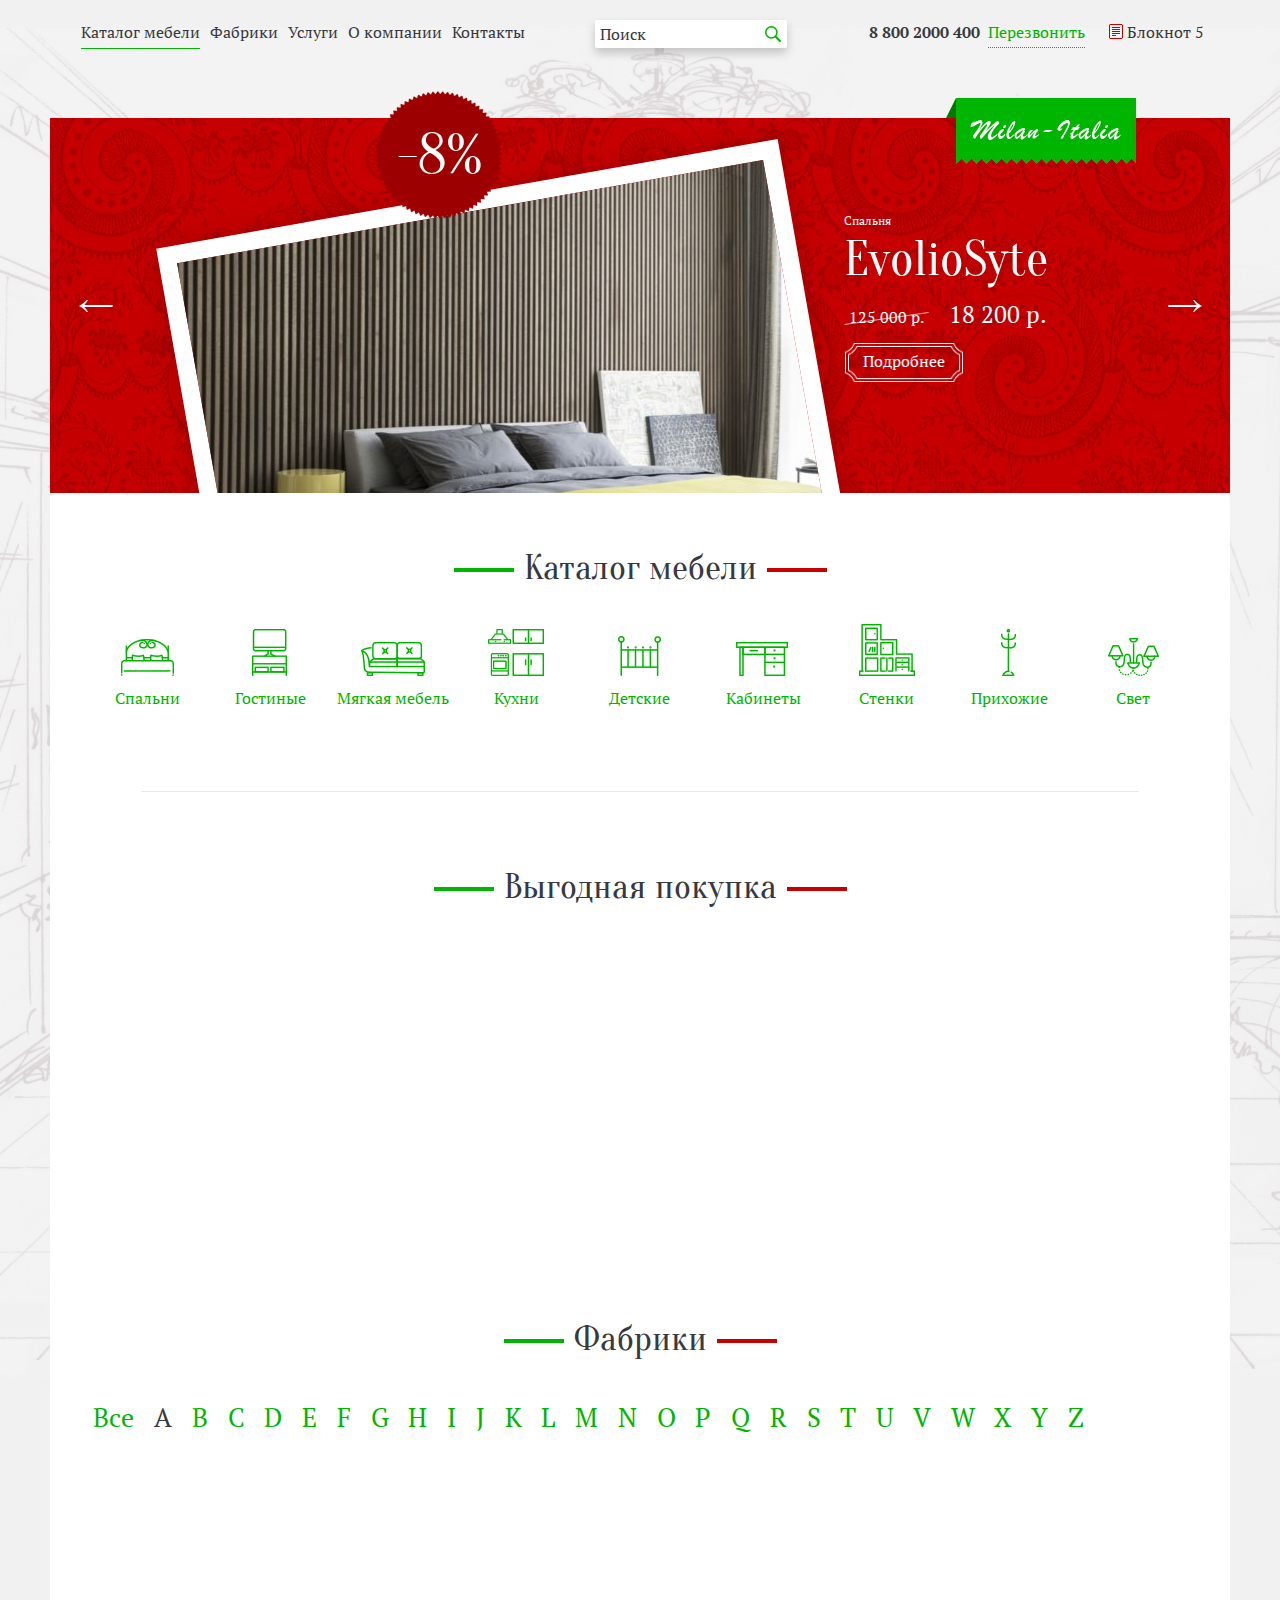
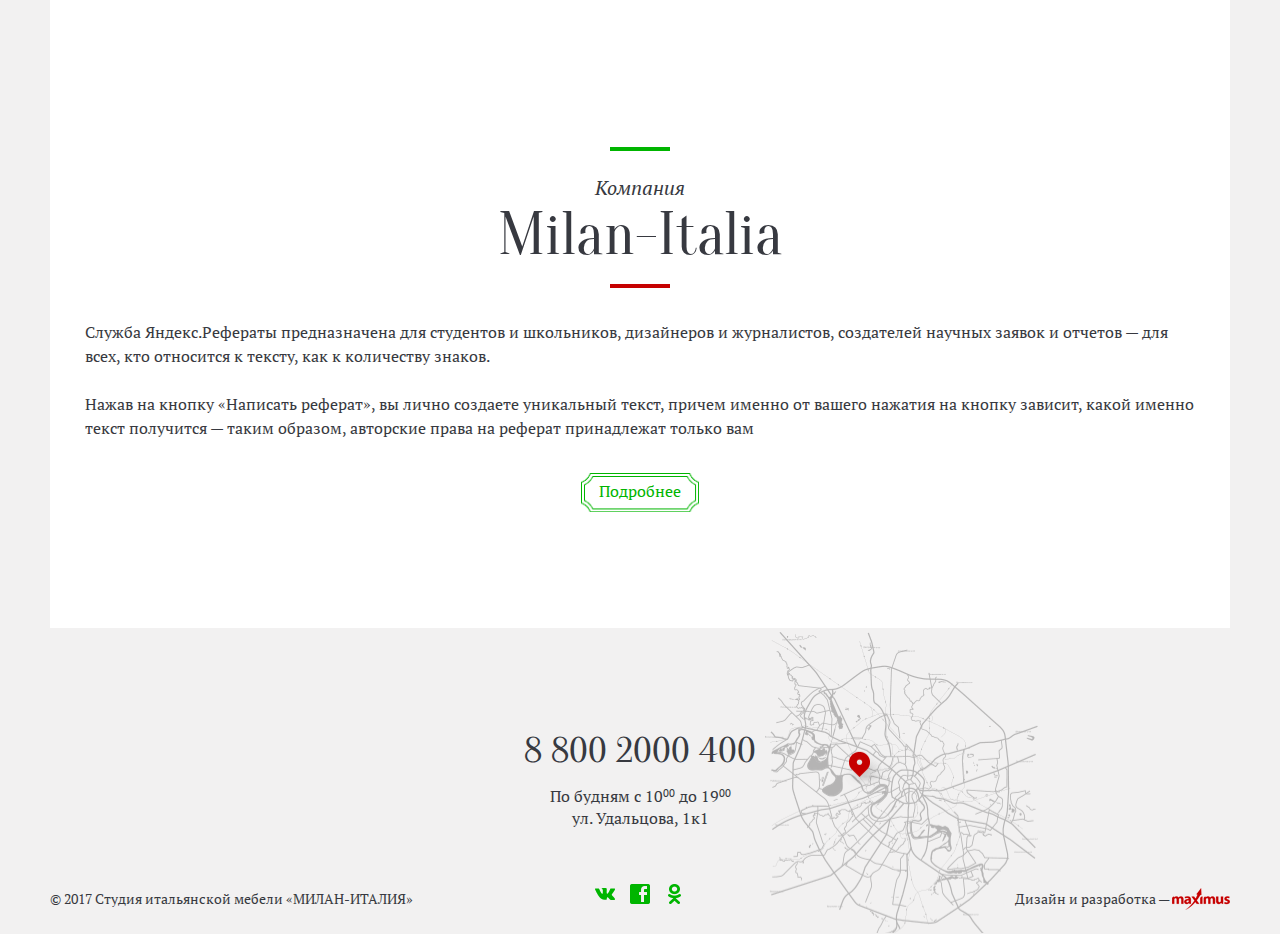
==== commit 29e2571d: "Milan" ====
--- a/index.html
+++ b/index.html
@@ -972,6 +972,10 @@
 
 			  $(".promo-slider-box .discounts .slide-discount:eq("+ currentSlide +")").fadeIn(200);
 
+			  $(".slick-slide").removeClass("active");
+
+			  $(".slick-slide:eq("+ currentSlide +")").addClass("active");
+
 			});
 
 			$(".promo-slider").slick({
--- a/style.css
+++ b/style.css
@@ -42,7 +42,7 @@
     background-color: rgb(242, 241, 241);
     background-image: url(img/site_bg.png);
     background-repeat: no-repeat;
-    background-position: center bottom;
+    background-position: center top;
 }
 
 
@@ -281,20 +281,24 @@
 }
 
 h3 {
-    font-family: "Oranienbaum", Arial, Verdana, serif;
-    font-size: 30px;
-    line-height: 40px;
+    font-family: "PT Serif", Arial, Verdana, serif;
+    font-size: 20px;
+    line-height: 30px;
     font-weight: normal;
-    color: #373940;
+    font-style: italic;
+    color: #00b500;
 }
 
 header.main-h h3 {
     font-style: italic;
+    color: #373940;
 }
 
 header h3 {
     text-align: center;
-    line-height: 32px
+    line-height: 32px;
+    line-height: 35px;
+    color: #373940;
 }
 
 h5 {
@@ -821,6 +825,14 @@
     text-align: right;
 }
 
+.align-left {
+    text-align: left;
+}
+
+.align-center {
+    text-align: center;
+}
+
 /*-- Breadcrumbs --*/
 
 .breadcrumbs {
@@ -1004,9 +1016,9 @@
     z-index: 3;
     text-align: center;
     background: rgba(255, 255, 255, 1);
-    -webkit-box-shadow: 0px 0px 2px 0px rgba(0, 0, 0, .15);
-    -moz-box-shadow: 0px 0px 2px 0px rgba(0, 0, 0, .15);
-    box-shadow: 0px 0px 2px 0px rgba(0, 0, 0, .15);
+    -webkit-box-shadow: 0px 0px 25px 0px rgba(0, 0, 0, .15);
+    -moz-box-shadow: 0px 0px 25px 0px rgba(0, 0, 0, .15);
+    box-shadow: 0px 0px 25px 0px rgba(0, 0, 0, .15);
 }
 
 .main-nav ul li.active-menu:hover .inner-menu {
@@ -1027,8 +1039,9 @@
     width: 30px;
     height: 30px;
     position: absolute;
-    top: 3px;
-    right: 2%;
+    top: 9px;
+    right: 3%;
+    z-index: 2;
     cursor: pointer;
     overflow: hidden;
     border: 0;
@@ -1598,11 +1611,73 @@
     height: 375px;
     position: relative;
     top: 0;
+    left: 0;
+}
+
+.slide .photo {
+    left: -100%;
+    opacity: .07;
+
+    -webkit-transition-property: left, opacity;
+    -webkit-transition-duration: .8s;
+    -webkit-transition-timing-function: ease;
+
+    -moz-transition-property: left, opacity;
+    -moz-transition-duration: .8s;
+    -moz-transition-timing-function: ease;
+
+    -ms-transition-property: left, opacity;
+    -ms-transition-duration: .8s;
+    -ms-transition-timing-function: ease;
+
+    -o-transition-property: left, opacity;
+    -o-transition-duration: .8s;
+    -o-transition-timing-function: ease;
+
+    transition-property: left, opacity;
+    transition-duration: .8s;
+    transition-timing-function: ease;
+}
+
+.slide.active .photo {
+    left: 0;
+    opacity: 1;
+}
+
+.slide .center-block {
+    position: relative;
+    right: -30px;
+    opacity: 0;
+
+    -webkit-transition-property: right, opacity;
+    -webkit-transition-duration: .8s;
+    -webkit-transition-timing-function: ease;
+
+    -moz-transition-property: right, opacity;
+    -moz-transition-duration: .8s;
+    -moz-transition-timing-function: ease;
+
+    -ms-transition-property: right, opacity;
+    -ms-transition-duration: .8s;
+    -ms-transition-timing-function: ease;
+
+    -o-transition-property: right, opacity;
+    -o-transition-duration: .8s;
+    -o-transition-timing-function: ease;
+
+    transition-property: right, opacity;
+    transition-duration: .8s;
+    transition-timing-function: ease;
+}
+
+.slide.active .center-block {
+    right: 0;
+    opacity: 1;
 }
 
 .photo .img-box {
     width: 100%;
-    max-width: 631px;
+    max-width: 631px; 
     height: 375px;
     overflow: hidden;
     position: absolute;
@@ -1948,6 +2023,27 @@
     display: block;
     margin: 0 auto;
     background: rgba(255, 255, 255, 1);
+
+    -webkit-transition-property: opacity;
+    -webkit-transition-duration: .3s;
+    -webkit-transition-timing-function: ease;
+
+    -moz-transition-property: opacity;
+    -moz-transition-duration: .3s;
+    -moz-transition-timing-function: ease;
+
+    -ms-transition-property: opacity;
+    -ms-transition-duration: .3s;
+    -ms-transition-timing-function: ease;
+
+    -o-transition-property: opacity;
+    -o-transition-duration: .3s;
+    -o-transition-timing-function: ease;
+
+    transition-property: opacity;
+    transition-duration: .3s;
+    transition-timing-function: ease;
+
 }
 
 .good-thumbnail .top-inner {
@@ -2107,6 +2203,19 @@
     color: #00b500;
 }
 
+.good-descripts .descript p.green a {
+    color: #00b500;
+}
+
+.good-descripts .descript p.green a:hover {
+    color: #c60000;
+}
+
+.good-descripts .descript p.green a.active,
+.good-descripts .descript p.green a:active {
+    color: #c60000;
+}
+
 .good-descripts .descript .cell-2 {
     display: table-cell;
     vertical-align: baseline;
@@ -2179,6 +2288,30 @@
 .good-thumbnail:hover {
     z-index: 4;
 }
+
+/*.good-thumbnail.hover_good {
+    opacity: 0;
+
+    -webkit-transition-property: opacity;
+    -webkit-transition-duration: .3s;
+    -webkit-transition-timing-function: ease;
+
+    -moz-transition-property: opacity;
+    -moz-transition-duration: .3s;
+    -moz-transition-timing-function: ease;
+
+    -ms-transition-property: opacity;
+    -ms-transition-duration: .3s;
+    -ms-transition-timing-function: ease;
+
+    -o-transition-property: opacity;
+    -o-transition-duration: .3s;
+    -o-transition-timing-function: ease;
+
+    transition-property: opacity;
+    transition-duration: .3s;
+    transition-timing-function: ease;
+}*/
 
 .good-thumbnail:hover .inner-block {
     width: 150%;
@@ -2192,6 +2325,10 @@
     box-shadow: 0px 4px 19px 4px rgba(0, 0, 0, .1);
 }
 
+/*.good-thumbnail.hover_good:hover .inner-block {
+    opacity: 1;
+}*/
+
 .good-thumbnail:hover .good-header {
     position: relative;
     top: 0;
@@ -2209,6 +2346,46 @@
 .good-thumbnail:hover .bottom-block {
     display: block;
 }
+
+/*.good-thumbnail.hover_good {
+    opacity: 0;
+}
+
+.good-thumbnail.hover_good.hover_good_opacity {
+    opacity: 1;
+}
+
+.good-thumbnail.hover_good.hover_good_opacity .inner-block {
+    width: 150%;
+    position: absolute;
+    top: -95px;
+    left: -25%;
+    z-index: 2;
+    padding: 20px 20px 5px 20px;
+    -webkit-box-shadow: 0px 4px 19px 4px rgba(0, 0, 0, .1);
+    -moz-box-shadow: 0px 4px 19px 4px rgba(0, 0, 0, .1);
+    box-shadow: 0px 4px 19px 4px rgba(0, 0, 0, .1);
+}
+
+.good-thumbnail.hover_good.hover_good_opacity .good-header {
+    position: relative;
+    top: 0;
+}
+
+.good-thumbnail.hover_good.hover_good_opacity .good-header .articlum {
+    display: inline-block;
+    vertical-align: baseline;
+}
+
+.good-thumbnail.hover_good.hover_good_opacity .img-box {
+    height: 166px;
+}
+
+.good-thumbnail.hover_good.hover_good_opacity .bottom-block {
+    display: block;
+}*/
+
+
  
 /*-- /Bargain Section - Main Page Section 3 --*/
 
@@ -2269,18 +2446,21 @@
 
 .sort-nav li a:hover,
 .inner-menu-list.sort-nav li a:hover {
-    color: #373940;
+    color: #c60000;
 }
 
 .factory-thumbnails {
+    width: 100%;
+    text-align: center;
     margin: 0 0 50px 0;
 }
 
 .factory-thumbnail {
     display: inline-block;
     vertical-align: top;
-    width: 20%;
-    min-height: 130px;
+    width: 202px;
+    /*width: 20%;*/
+    height: 130px;
     margin: 10px 0;
     padding: 0 1%;
 }
@@ -2483,6 +2663,8 @@
 .good-table .cell {
     display: table-cell;
     vertical-align: middle;
+    padding-top: 12px;
+    padding-bottom: 12px;
 }
 
 .good-table p {
@@ -2500,6 +2682,7 @@
 
 .good-table .cell-2 {
     width: 10%;
+    padding: 3px 0;
 }
 
 .good-table .cell-3 {
@@ -3021,6 +3204,7 @@
 
 .two-cols-photo-block .col-1 {
     width: 70%;
+    padding: 0 1% 0 0;
 }
 
 .two-cols-photo-block .col-2 {
@@ -3134,8 +3318,12 @@
 
 .map-box #map {
     width: 112%;
-    height: 540px;
+    height: 570px;
     margin: 0 0 0 -6%;
+    border: 20px solid #ffffff;
+    -webkit-box-shadow: 0px 0px 25px 0px rgba(0, 0, 0, .15);
+    -moz-box-shadow: 0px 0px 25px 0px rgba(0, 0, 0, .15);
+    box-shadow: 0px 0px 25px 0px rgba(0, 0, 0, .15);
 }
 
 .two-cols-contacts {
@@ -3682,7 +3870,7 @@
 .additional-good .good-header {
     display: table-cell;
     vertical-align: middle;
-    padding: 0 0 0 4%;
+    padding: 0 1% 0 4%;
 }
 
 .additional-good .good-header .p-1 {
--- a/responsive.css
+++ b/responsive.css
@@ -186,17 +186,17 @@
 	    height: 100px;
 	}
 
+	.slide-discount p {
+	    font-size: 43px;
+	    line-height: 98px;
+	}
+
 	.big-slider-box .slide-discount {
 	    top: -32px;
 	    left: 19%;
 	    z-index: 3;
 	}
 
-	.slide-discount p {
-	    font-size: 46px;
-	    line-height: 98px;
-	}
-
 	.big-slider {
 	    height: 460px;
 	    overflow: hidden;
@@ -248,7 +248,7 @@
 	header h2:before {
 	    margin: 0 6px 0 0;
 	    width: 41px;
-	    height: 3px;
+	    height: 2px;
 	}
 
 	header h2:after {
@@ -320,7 +320,7 @@
 	    left: 0;
 	    z-index: 5;
 	    width: 120%;
-	    padding: 20px 16% 20px 1%;
+	    padding: 20px 18% 20px 1%;
 	    background: rgba(255, 255, 255, .9);
 	}
 
@@ -391,6 +391,7 @@
 		padding-right: 7% !important;
 	}
 
+
 	/*-- /Header --*/
 
 	.main-content {
@@ -413,11 +414,6 @@
 	    margin: 0 0 0 -50px;
 	}
 
-	.slide-discount p {
-	    font-size: 48px;
-	    line-height: 97px;
-	}
-
 	.milan {
 	    right: 1%;
 	}
@@ -431,11 +427,11 @@
 
 	.promo-slider .slide .col-right {
 	    display: block;
-	    width: 90%;
+	    width: 100%;
 	    margin: 0 auto;
 	    position: relative;
 	    z-index: 2;
-	    background: rgba(0, 0, 0, .6);
+	    background: rgba(0, 0, 0, .5);
 	    text-align: center;
 	}
 
@@ -465,186 +461,13 @@
 	    margin: 3px 0;
 	}
 
+	.catalog-empty {
+	    margin: 20px 0;
+	}
+
 	/*-- /Каталог --*/
 
-	/*-- Контакты --*/
-
-	.map-box {
-	    margin: 20px 0;
-	}
-
-	.map-box #map {
-	    height: 350px;
-	}
-
-	.two-cols-contacts .left,
-	.two-cols-contacts .right {
-	    width: 100%;
-	    padding: 0;
-	}
-
-	.send-form {
-	    max-width: 350px;
-	}
-
-	.input-block textarea {
-	    height: 125px;
-	}
-
-	/*-- /Контакты --*/
-
-
-	/*-- Блокнот --*/
-
-	.goods-list-head .cell-4 {
-	    width: 18%;
-	}
-
-	.goods-list-head .cell-2 {
-	    width: 46%;
-	}
-
-	.good-table {
-	    min-height: 52px;
-	}
-
-	.good-table .cell-3 {
-	    width: 36%;
-	}
-
-	.good-table .cell-5 {
-	    width: 18%;
-	}
-
-	.content-block .good-table .cell-1 {
-	    width: 50%;
-	    padding: 0 0 0 9%;
-	}
-
-	.content-block .good-table .cell-3 {
-	    width: 16%;
-	}
-
-	.good-table p {
-	    font-size: 14px;
-	    line-height: 19px;
-	}
-
-	.two-cols-templ .right {
-	    width: 100%;
-	    text-align: left;
-	    padding: 20px 0;
-	}
-
-	/*-- /Блокнот --*/
-
-	/*-- Товар --*/
-
-	.goods-table-block.product-page .cell-1 {
-		width: 48%;
-	}
-
-	.goods-table-block.product-page .cell-2 {
-		width: 10%;
-	}
-
-	.goods-table-block.product-page .cell-3 {
-		width: 13%;
-	}
-
-	.goods-table-block.product-page .cell-4 {
-		width: 14%;
-	}
-
-	.goods-table-block.product-page .cell-5 {
-		width: 15%;
-	}
-
-	/*-- /Товар --*/
-
-	/*-- Footer --*/
-
-	.footer .row {
-	    background-position: left 0;
-	}
-
-	.contacts {
-	    padding: 20px 0 16px 0;
-	}
-
-	.footer .col {
-	    width: 100%;
-	    padding: 2px 0;
-	    text-align: center;
-	}
-
-	.footer .col-3 {
-		text-align: center;
-	}
-
-	.soc-list {
-	    margin: 6px 0 0 0;
-	}
-
-	/*-- /Footer --*/
-
-}
-
-@media only screen and (max-width: 600px) {
-
-	h2 {
-		padding: 17px 0 0 0;
-	}
-
-	/*-- Main Page --*/
-
-	.promo-slider .slide {
-	    background-image: url(img/slide_bg_resp.jpg);
-	}
-
-	.good-thumbnail {
-	    width: 40%;
-	}
-
-	.factory-thumbnails {
-	    margin: 0 0 8px 0;
-	}
-
-	.factory-thumbnail {
-	    width: 50%;
-	    padding: 0 2%;
-	}
-
-	/*-- /Main Page --*/
-
-	/*-- Каталог --*/
-
-	.catalog-thumbnails .good-thumbnail {
-		display: block;
-	    min-width: 350px;
-	    margin: 5px auto;
-	}
-
-	/*-- /Каталог --*/
-
-	/*-- Услуги --*/
-
-	.article-two-cols {
-		padding: 5px 0;
-	}
-
-	.article-two-cols .left,
-	.article-two-cols .right {
-	    width: 100%;
-	}
-
-	.article-two-cols .right {
-	    text-align: center;
-	}
-
-	/*-- /Услуги --*/
-
-	/*-- О нас --*/
+		/*-- О нас --*/
 
 	.two-cols-photo-block {
 	    margin: 30px 0 15px 0;
@@ -669,6 +492,178 @@
 
 	/*-- /О нас --*/
 
+	/*-- Контакты --*/
+
+	.map-box {
+	    margin: 20px 0;
+	}
+
+	.map-box #map {
+	    height: 350px;
+	}
+
+	.two-cols-contacts .left,
+	.two-cols-contacts .right {
+	    width: 100%;
+	    padding: 0;
+	}
+
+	.send-form {
+	    max-width: 350px;
+	}
+
+	.input-block textarea {
+	    height: 125px;
+	}
+
+	/*-- /Контакты --*/
+
+
+	/*-- Блокнот --*/
+
+	.goods-list-head .cell-4 {
+	    width: 18%;
+	}
+
+	.goods-list-head .cell-2 {
+	    width: 46%;
+	}
+
+	.good-table {
+	    min-height: 52px;
+	}
+
+	.good-table .cell-3 {
+	    width: 36%;
+	}
+
+	.good-table .cell-5 {
+	    width: 18%;
+	}
+
+	.content-block .good-table .cell-1 {
+	    width: 50%;
+	    padding: 0 0 0 9%;
+	}
+
+	.content-block .good-table .cell-3 {
+	    width: 16%;
+	}
+
+	.good-table p {
+	    font-size: 14px;
+	    line-height: 19px;
+	}
+
+	.two-cols-templ .right {
+	    width: 100%;
+	    text-align: left;
+	    padding: 20px 0;
+	}
+
+	/*-- /Блокнот --*/
+
+	/*-- Товар --*/
+
+	.goods-table-block.product-page .cell-1 {
+		width: 48%;
+	}
+
+	.goods-table-block.product-page .cell-2 {
+		width: 10%;
+	}
+
+	.goods-table-block.product-page .cell-3 {
+		width: 13%;
+	}
+
+	.goods-table-block.product-page .cell-4 {
+		width: 14%;
+	}
+
+	.goods-table-block.product-page .cell-5 {
+		width: 15%;
+	}
+
+	/*-- /Товар --*/
+
+	/*-- Footer --*/
+
+	.footer .row {
+	    background-position: left 0;
+	}
+
+	.contacts {
+	    padding: 20px 0 16px 0;
+	}
+
+	.footer .col {
+	    width: 100%;
+	    padding: 2px 0;
+	    text-align: center;
+	}
+
+	.footer .col-3 {
+		text-align: center;
+	}
+
+	.soc-list {
+	    margin: 6px 0 0 0;
+	}
+
+	/*-- /Footer --*/
+
+}
+
+@media only screen and (max-width: 600px) {
+
+	h2 {
+		padding: 17px 0 0 0;
+	}
+
+	/*-- Main Page --*/
+
+	.promo-slider .slide {
+	    background-image: url(img/slide_bg_resp.jpg);
+	}
+
+	.good-thumbnail {
+	    width: 40%;
+	}
+
+	.factory-thumbnails {
+	    margin: 0 0 8px 0;
+	}
+
+	/*-- /Main Page --*/
+
+	/*-- Каталог --*/
+
+	.catalog-thumbnails .good-thumbnail {
+		display: block;
+	    min-width: 350px;
+	    margin: 5px auto;
+	}
+
+	/*-- /Каталог --*/
+
+	/*-- Услуги --*/
+
+	.article-two-cols {
+		padding: 5px 0;
+	}
+
+	.article-two-cols .left,
+	.article-two-cols .right {
+	    width: 100%;
+	}
+
+	.article-two-cols .right {
+	    text-align: center;
+	}
+
+	/*-- /Услуги --*/
+
 	/*-- Блокнот --*/
 
 	.good-cart {
@@ -851,7 +846,7 @@
 
 	.catalog-thumbnails .good-thumbnail {
 		display: block;
-	    min-width: 300px;
+	    min-width: 304px;
 	    margin: 5px auto;
 	}
 
@@ -900,18 +895,7 @@
 	}
 
 	.good-thumbnail {
-	    width: 70%;
-	}
-
-	.factory-thumbnail {
-	    width: 100%;
-	    display: block;
-	    max-width: 223px;
-	    margin: 18px auto;
-	}
-
-	.factory-thumbnail .img-box {
-		height: 64px;
+	    width: 80%;
 	}
 
 	/*-- /Main Page --*/
@@ -923,7 +907,7 @@
 	}
 
 	.catalog-thumbnails .good-thumbnail {
-	    min-width: 296px;
+	    min-width: 284px;
 	}
 
 	.pagination li {
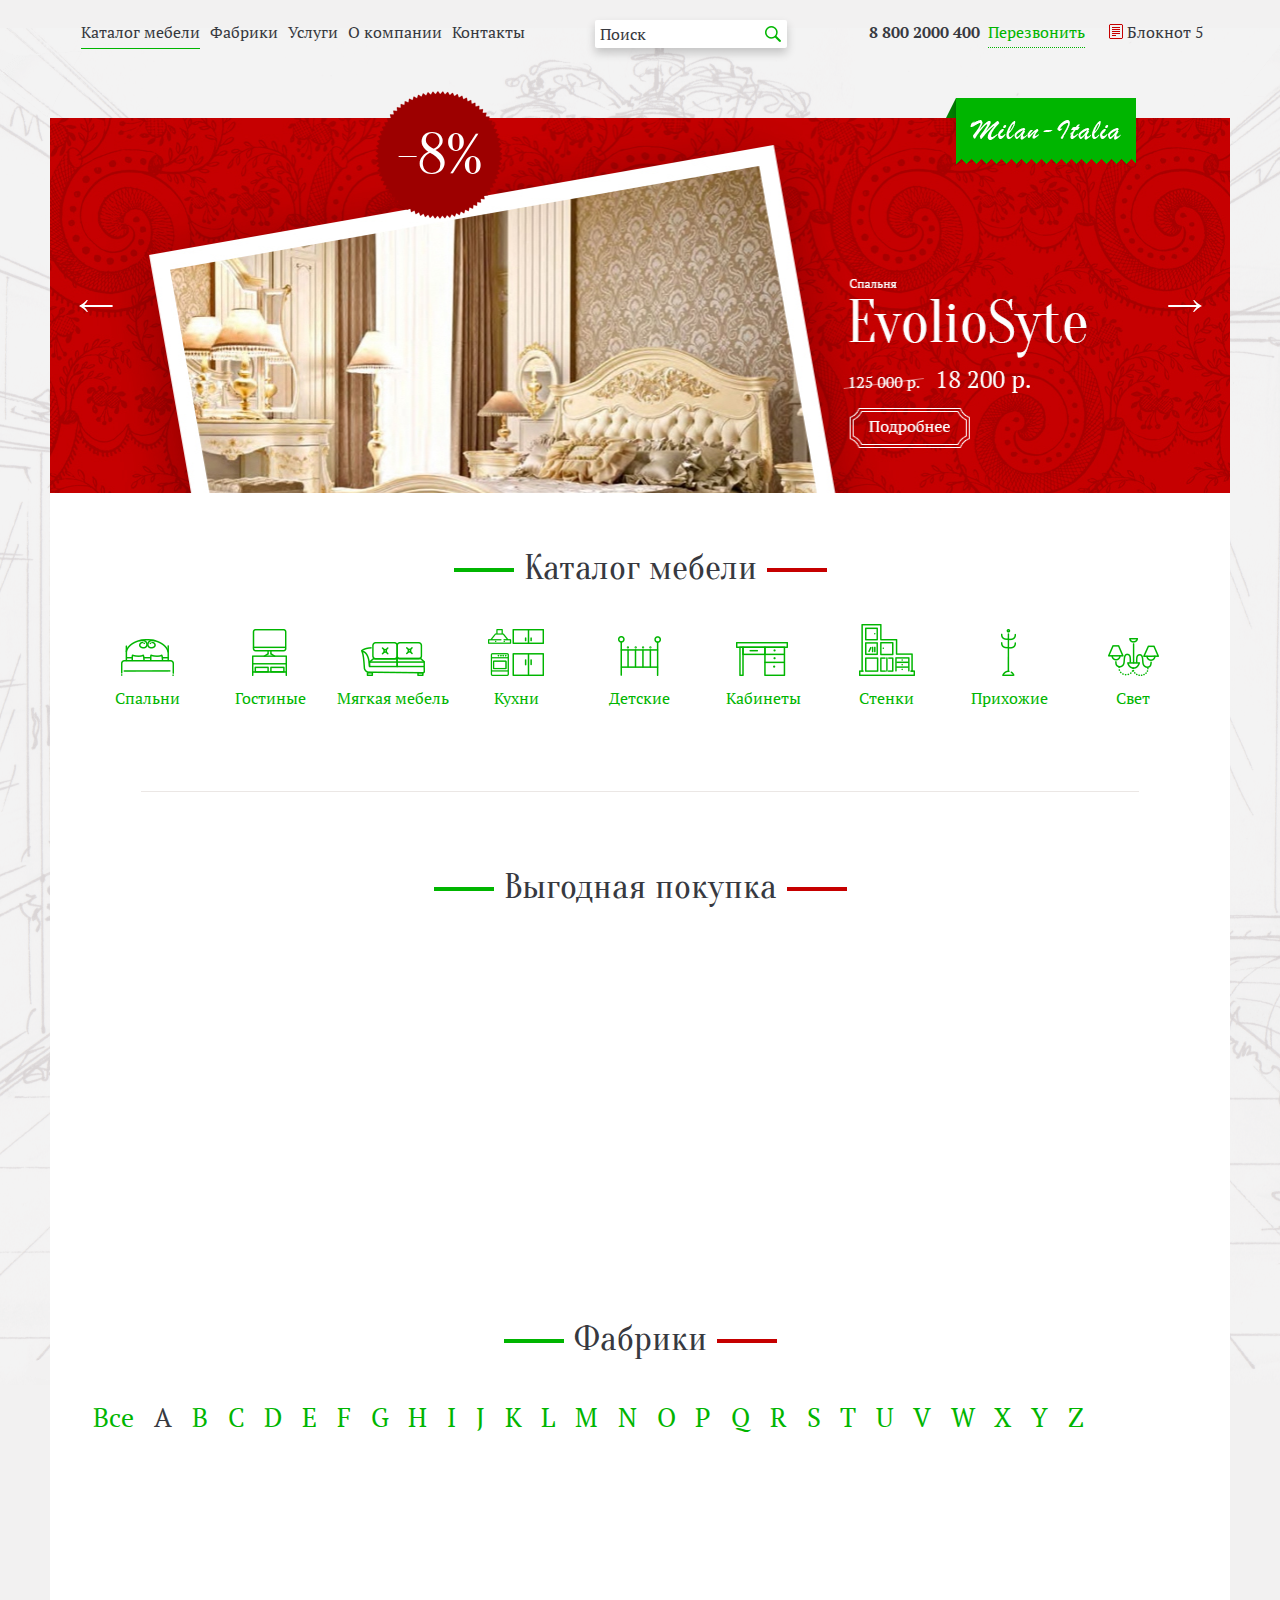
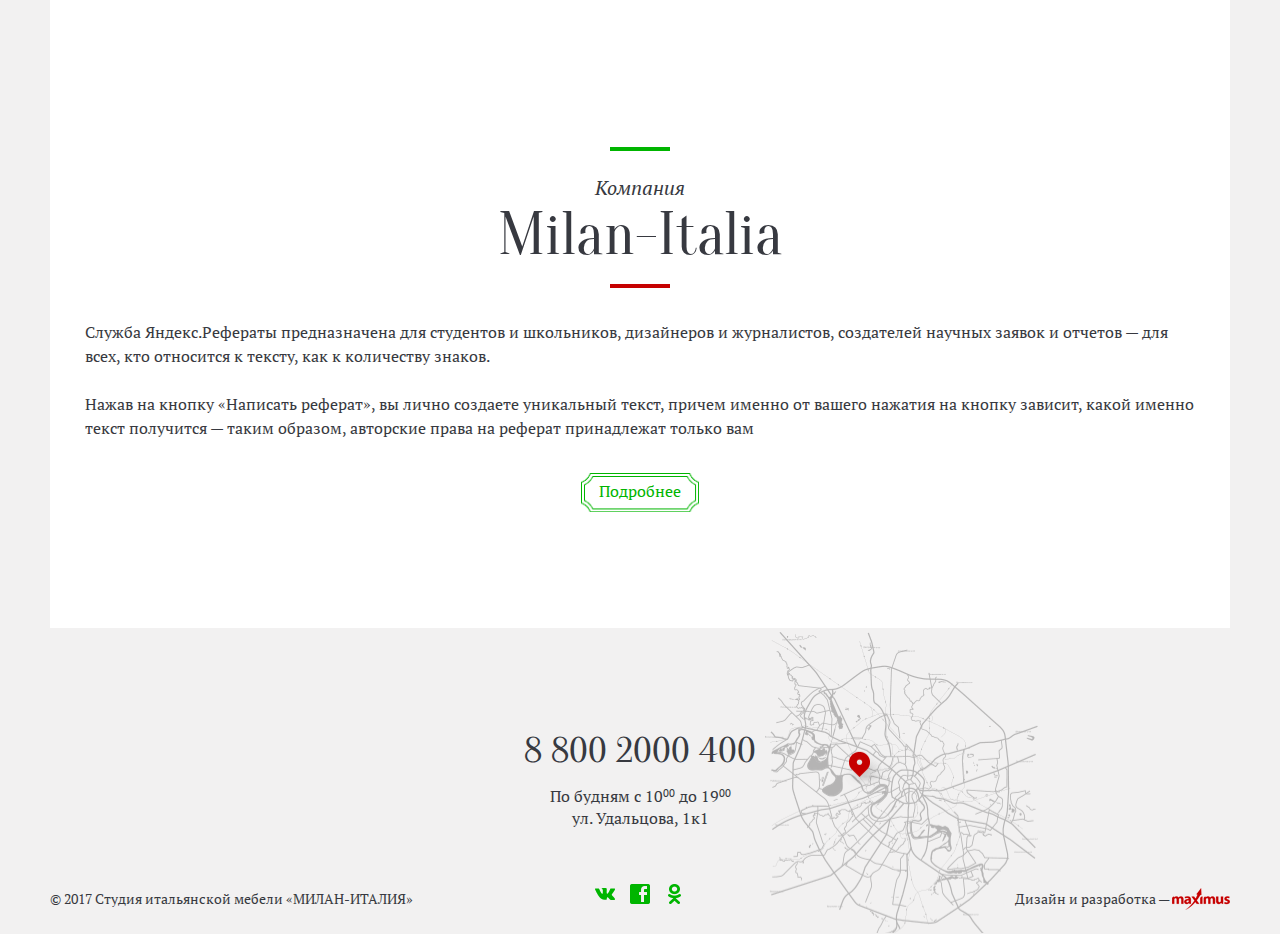
==== commit cc0437bc: "Milan" ====
--- a/index.html
+++ b/index.html
@@ -225,100 +225,31 @@
 								
 								<div class="slide">
 
-									<div class="col-left">
-										<div class="slide-discount">									
-											<p>-8%</p>
-										</div>
-										<div class="photo">
-											<div class="img-box photo_img_box">										
-												<img src="slides/slide_1.jpg" alt="">
-											</div>
-										</div>
-									</div>
-									
-									<div class="col-right">
-										
-										<div class="center-block">
-											<div class="center-inner">
-												<p class="top-p">Спальня</p>
-												<h3>EvolioSyte</h3>
-												<div class="offset-ziro">									
-													<div class="old-price-block">
-														<p class="old-price">125 000 р.</p>
-													</div>
-													<p class="price">18 200 р.</p>
-												</div>
-												<a href="#" class="white-btn">Подробнее</a>
-											</div>
-										</div>
-
+									<img class="slide-photo" src="slides/slide_photo.jpg" alt="">
+
+									<div class="slide-discount">									
+										<p>-8%</p>
 									</div>
 
 								</div>
 
 								<div class="slide">
 
-									<div class="col-left">
-										<div class="slide-discount">									
-											<p>-9%</p>
-										</div>
-										<div class="photo">
-											<div class="img-box photo_img_box">										
-												<img src="slides/slide_2.jpg" alt="">
-											</div>
-										</div>
-									</div>
-
-									<div class="col-right">
-										
-										<div class="center-block">
-											<div class="center-inner">
-												<p class="top-p">Спальня</p>
-												<h3>Rikolette Bikonti</h3>
-												<div class="offset-ziro">									
-													<div class="old-price-block">
-														<p class="old-price">125 000 р.</p>
-													</div>
-													<p class="price">18 200 р.</p>
-												</div>
-												<a href="#" class="white-btn">Подробнее</a>
-											</div>
-										</div>
-
-									</div>
+									<div class="slide-discount">									
+										<p>-9%</p>
+									</div>
+
+									<img class="slide-photo" src="slides/slide_photo.jpg" alt="">
 
 								</div>
 
 								<div class="slide">
 
-									<div class="col-left">
-										<div class="slide-discount">									
-											<p>-20%</p>
-										</div>
-										<div class="photo">
-											<div class="img-box photo_img_box">										
-												<img src="slides/slide_3.jpg" alt="">
-											</div>
-										</div>
-									</div>
-
-									<div class="col-right">
-										
-										<div class="center-block">
-											<div class="center-inner">
-												<p class="top-p">Спальня</p>
-												<h3>Rikolette</h3>
-												<div class="offset-ziro">									
-													<div class="old-price-block">
-														<p class="old-price">125 000 р.</p>
-													</div>
-													<p class="price">18 200 р.</p>
-												</div>
-												<a href="#" class="white-btn">Подробнее</a>
-											</div>
-										</div>
-
-									</div>
+									<div class="slide-discount">									
+										<p>-20%</p>
+									</div>
+
+									<img class="slide-photo" src="slides/slide_photo.jpg" alt="">
 
 								</div>
 
@@ -328,7 +259,7 @@
 
 					</section>
 
-					<!-- /romo Slider Section - Main Page Section 1 -->
+					<!-- /Promo Slider Section - Main Page Section 1 -->
 
 					<!-- Catalog Section - Main Page Section 2 -->
 
@@ -421,7 +352,7 @@
 							<h2>Выгодная покупка</h2>
 						</header>
 
-						<div class="thumbnails goods-thumbnails main-page offset-ziro wow fadeInDown">
+						<div class="thumbnails goods-thumbnails main-page goods_miniatures offset-ziro wow fadeInDown">
 								
 							<div class="good-thumbnail">
 								
@@ -972,17 +903,13 @@
 
 			  $(".promo-slider-box .discounts .slide-discount:eq("+ currentSlide +")").fadeIn(200);
 
-			  $(".slick-slide").removeClass("active");
-
-			  $(".slick-slide:eq("+ currentSlide +")").addClass("active");
-
 			});
 
 			$(".promo-slider").slick({
 				slidesToShow: 1,
 				slidesToScroll: 1,
 				arrows: true,
-				fade: true,
+				// fade: true,
 				dots: false
 			});
 
--- a/style.css
+++ b/style.css
@@ -1545,13 +1545,30 @@
     top: -27px;
     left: 33%;
     margin: 0 0 0 -64px;
+    opacity: 1;
+    z-index: 2;
 }
 
 .promo-slider {
     height: 375px;
-}
-
-.promo-slider .slide {
+    /*overflow: hidden;*/
+}
+
+.promo-slider .slide {    
+    width: 100%;
+    height: 375px;
+    overflow: hidden;
+}
+
+.promo-slider .slide .slide-photo {
+    display: block;
+    width: auto;
+    height: auto;
+    min-width: 100%;
+    min-height: 100%;
+}
+
+/*.promo-slider .slide {
     background-color: rgb(198, 0, 0);
     background-image: url(img/slide_bg.jpg);
     background-position: center;
@@ -1574,7 +1591,7 @@
     width: 33%;
     position: relative;
     z-index: 2;
-}
+}*/
 
 .slide-discount {
     width: 128px;
@@ -1592,6 +1609,9 @@
     -moz-border-radius: 50%;
     -o-border-radius: 50%;
     border-radius: 50%;
+
+    opacity: 0;
+    z-index: -1;
 }
 
 .slide-discount p {
@@ -1606,7 +1626,7 @@
     color: #ffffff;
 }
 
-.photo {
+/*.photo {
     display: block;
     height: 375px;
     position: relative;
@@ -1679,6 +1699,7 @@
     width: 100%;
     max-width: 631px; 
     height: 375px;
+    background-color: rgb(255, 255, 255);
     overflow: hidden;
     position: absolute;
     bottom: -73px;
@@ -1782,7 +1803,7 @@
     color: #ffffff;
     margin: 0 5%;
     padding: 0;
-}
+}*/
 
 /*-- /Promo Slider Section - Main Page Section 1 --*/
 
@@ -2148,6 +2169,26 @@
     width: 100%;
     height: 110px;
     overflow: hidden;
+
+    -webkit-transition-property: height;
+    -webkit-transition-duration: .3s;
+    -webkit-transition-timing-function: ease;
+
+    -moz-transition-property: height;
+    -moz-transition-duration: .3s;
+    -moz-transition-timing-function: ease;
+
+    -ms-transition-property: height;
+    -ms-transition-duration: .3s;
+    -ms-transition-timing-function: ease;
+
+    -o-transition-property: height;
+    -o-transition-duration: .3s;
+    -o-transition-timing-function: ease;
+
+    transition-property: height;
+    transition-duration: .3s;
+    transition-timing-function: ease;
 }
 
 .good-thumbnail .img-box img {
@@ -2158,9 +2199,32 @@
     min-height: 100%;
 }
 
-.bottom-block {
+.goods_miniatures .bottom-block {
     display: none;
     padding: 10px 0;
+    opacity: 0;
+    height: 0;
+    overflow: hidden;
+
+    -webkit-transition-property: opacity, height;
+    -webkit-transition-duration: .7s;
+    -webkit-transition-timing-function: ease;
+
+    -moz-transition-property: opacity, height;
+    -moz-transition-duration: .7s;
+    -moz-transition-timing-function: ease;
+
+    -ms-transition-property: opacity, height;
+    -ms-transition-duration: .7s;
+    -ms-transition-timing-function: ease;
+
+    -o-transition-property: opacity, height;
+    -o-transition-duration: .7s;
+    -o-transition-timing-function: ease;
+
+    transition-property: opacity, height;
+    transition-duration: .7s;
+    transition-timing-function: ease;
 }
 
 .good-descripts .descript {
@@ -2289,31 +2353,62 @@
     z-index: 4;
 }
 
-/*.good-thumbnail.hover_good {
-    opacity: 0;
-
-    -webkit-transition-property: opacity;
+.good-thumbnail .inner-block {
+    width: 100%;
+    left: 0;
+    -webkit-transition-property: width, left;
     -webkit-transition-duration: .3s;
     -webkit-transition-timing-function: ease;
 
-    -moz-transition-property: opacity;
+    -moz-transition-property: width, left;
     -moz-transition-duration: .3s;
     -moz-transition-timing-function: ease;
 
-    -ms-transition-property: opacity;
+    -ms-transition-property: width, left;
     -ms-transition-duration: .3s;
     -ms-transition-timing-function: ease;
 
-    -o-transition-property: opacity;
+    -o-transition-property: width, left;
     -o-transition-duration: .3s;
     -o-transition-timing-function: ease;
 
-    transition-property: opacity;
+    transition-property: width, left;
     transition-duration: .3s;
     transition-timing-function: ease;
-}*/
-
-.good-thumbnail:hover .inner-block {
+}
+
+.goods_miniatures .good-thumbnail.hover_good {
+  -webkit-animation: hoverthumbnal .7s ease;
+  -moz-animation:    hoverthumbnal .7s ease;
+  -o-animation:      hoverthumbnal .7s ease;
+  animation:         hoverthumbnal .7s ease;
+}
+
+@-webkit-keyframes hoverthumbnal {
+  0%   { opacity: 0; }
+  80%  { opacity: 1; }
+  100% { opacity: 1; }
+}
+
+@-moz-keyframes hoverthumbnal {
+  0%   { opacity: 0; }
+  80%  { opacity: 1; }
+  100% { opacity: 1; }
+}
+
+@-o-keyframes hoverthumbnal {
+  0%   { opacity: 0; }
+  80%  { opacity: 1; }
+  100% { opacity: 1; }
+}
+
+@keyframes hoverthumbnal {
+  0%   { opacity: 0; }
+  80%  { opacity: 1; }
+  100% { opacity: 1; }
+}
+
+.goods_miniatures .good-thumbnail:hover .inner-block {
     width: 150%;
     position: absolute;
     top: -95px;
@@ -2325,68 +2420,26 @@
     box-shadow: 0px 4px 19px 4px rgba(0, 0, 0, .1);
 }
 
-/*.good-thumbnail.hover_good:hover .inner-block {
+.goods_miniatures .good-thumbnail:hover .good-header {
+    position: relative;
+    top: 0;
+}
+
+.goods_miniatures .good-thumbnail:hover .good-header .articlum {
+    display: inline-block;
+    vertical-align: baseline;
+}
+
+.goods_miniatures .good-thumbnail:hover .img-box {
+    height: 166px;
+}
+
+.goods_miniatures .good-thumbnail:hover .bottom-block {
+    display: block;
     opacity: 1;
-}*/
-
-.good-thumbnail:hover .good-header {
-    position: relative;
-    top: 0;
-}
-
-.good-thumbnail:hover .good-header .articlum {
-    display: inline-block;
-    vertical-align: baseline;
-}
-
-.good-thumbnail:hover .img-box {
-    height: 166px;
-}
-
-.good-thumbnail:hover .bottom-block {
-    display: block;
-}
-
-/*.good-thumbnail.hover_good {
-    opacity: 0;
-}
-
-.good-thumbnail.hover_good.hover_good_opacity {
-    opacity: 1;
-}
-
-.good-thumbnail.hover_good.hover_good_opacity .inner-block {
-    width: 150%;
-    position: absolute;
-    top: -95px;
-    left: -25%;
-    z-index: 2;
-    padding: 20px 20px 5px 20px;
-    -webkit-box-shadow: 0px 4px 19px 4px rgba(0, 0, 0, .1);
-    -moz-box-shadow: 0px 4px 19px 4px rgba(0, 0, 0, .1);
-    box-shadow: 0px 4px 19px 4px rgba(0, 0, 0, .1);
-}
-
-.good-thumbnail.hover_good.hover_good_opacity .good-header {
-    position: relative;
-    top: 0;
-}
-
-.good-thumbnail.hover_good.hover_good_opacity .good-header .articlum {
-    display: inline-block;
-    vertical-align: baseline;
-}
-
-.good-thumbnail.hover_good.hover_good_opacity .img-box {
-    height: 166px;
-}
-
-.good-thumbnail.hover_good.hover_good_opacity .bottom-block {
-    display: block;
-}*/
-
-
- 
+    height: auto;
+}
+
 /*-- /Bargain Section - Main Page Section 3 --*/
 
 /*-- Facrory Section - Main Page Section 4 --*/
@@ -2450,16 +2503,15 @@
 }
 
 .factory-thumbnails {
-    width: 100%;
+    width: 104%;
     text-align: center;
-    margin: 0 0 50px 0;
+    margin: 0 0 50px -2%;
 }
 
 .factory-thumbnail {
     display: inline-block;
     vertical-align: top;
-    width: 202px;
-    /*width: 20%;*/
+    max-width: 206px;
     height: 130px;
     margin: 10px 0;
     padding: 0 1%;
@@ -2515,7 +2567,7 @@
 .factory-thumbnail .img-box {
     display: block;
     width: 100%;
-    height: 56px;
+    height: 62px;
     overflow: hidden;
 }
 
@@ -3063,6 +3115,7 @@
 
 .catalog-thumbnails .good-thumbnail .bottom-block {
     display: block;
+    padding: 10px 0;
 }
 
 .pagination {
@@ -3514,6 +3567,32 @@
     display: block;
     min-width: 100%;
     min-height: 100%;
+    -webkit-transition-property: transform;
+    -webkit-transition-duration: 3s;
+    -webkit-transition-timing-function: ease;
+
+    -moz-transition-property: transform;
+    -moz-transition-duration: 3s;
+    -moz-transition-timing-function: ease;
+
+    -ms-transition-property: transform;
+    -ms-transition-duration: 3s;
+    -ms-transition-timing-function: ease;
+
+    -o-transition-property: transform;
+    -o-transition-duration: 3s;
+    -o-transition-timing-function: ease;
+
+    transition-property: transform;
+    transition-duration: 3s;
+    transition-timing-function: ease;
+}
+
+.big-slide:hover img {
+    -webkit-transform: scale(1.05);
+    -moz-transform: scale(1.05);
+    -o-transform: scale(1.05);
+    transform: scale(1.05);
 }
 
 .miniatures-slider-box {
--- a/responsive.css
+++ b/responsive.css
@@ -401,10 +401,10 @@
 
 	/*-- Main Page --*/
 
-	.promo-slider .slide .col-left {
+	/*.promo-slider .slide .col-left {
 	    width: 100%;
 	    position: absolute;
-	}
+	}*/
 
 	.promo-slider-box .discounts .slide-discount {
 	    top: -27px;
@@ -418,14 +418,14 @@
 	    right: 1%;
 	}
 
-	.photo .img-box {
+/*	.photo .img-box {
 	    width: 100%;
 	    height: 335px;
 	    bottom: -20px;
 	    left: 10%;
-	}
-
-	.promo-slider .slide .col-right {
+	}*/
+
+	/*.promo-slider .slide .col-right {
 	    display: block;
 	    width: 100%;
 	    margin: 0 auto;
@@ -433,11 +433,11 @@
 	    z-index: 2;
 	    background: rgba(0, 0, 0, .5);
 	    text-align: center;
-	}
-
-	.promo-slider .slide .price {
+	}*/
+
+	/*.promo-slider .slide .price {
 	    margin: 0 0 0 10%;
-	}
+	}*/
 
 	.catalog-nav-box {
 	    padding: 5px 0 19px 0;
@@ -623,9 +623,9 @@
 
 	/*-- Main Page --*/
 
-	.promo-slider .slide {
+	/*.promo-slider .slide {
 	    background-image: url(img/slide_bg_resp.jpg);
-	}
+	}*/
 
 	.good-thumbnail {
 	    width: 40%;
@@ -834,7 +834,7 @@
 	    width: 80%;
 	}
 
-	.good-thumbnail:hover .inner-block {
+	.goods_miniatures .good-thumbnail:hover .inner-block {
 	    width: 130%;
 	    left: -15%;
 	    padding: 20px 15px 5px 15px;
@@ -894,10 +894,6 @@
 	    width: 50%;
 	}
 
-	.good-thumbnail {
-	    width: 80%;
-	}
-
 	/*-- /Main Page --*/
 
 	/*-- Каталог --*/
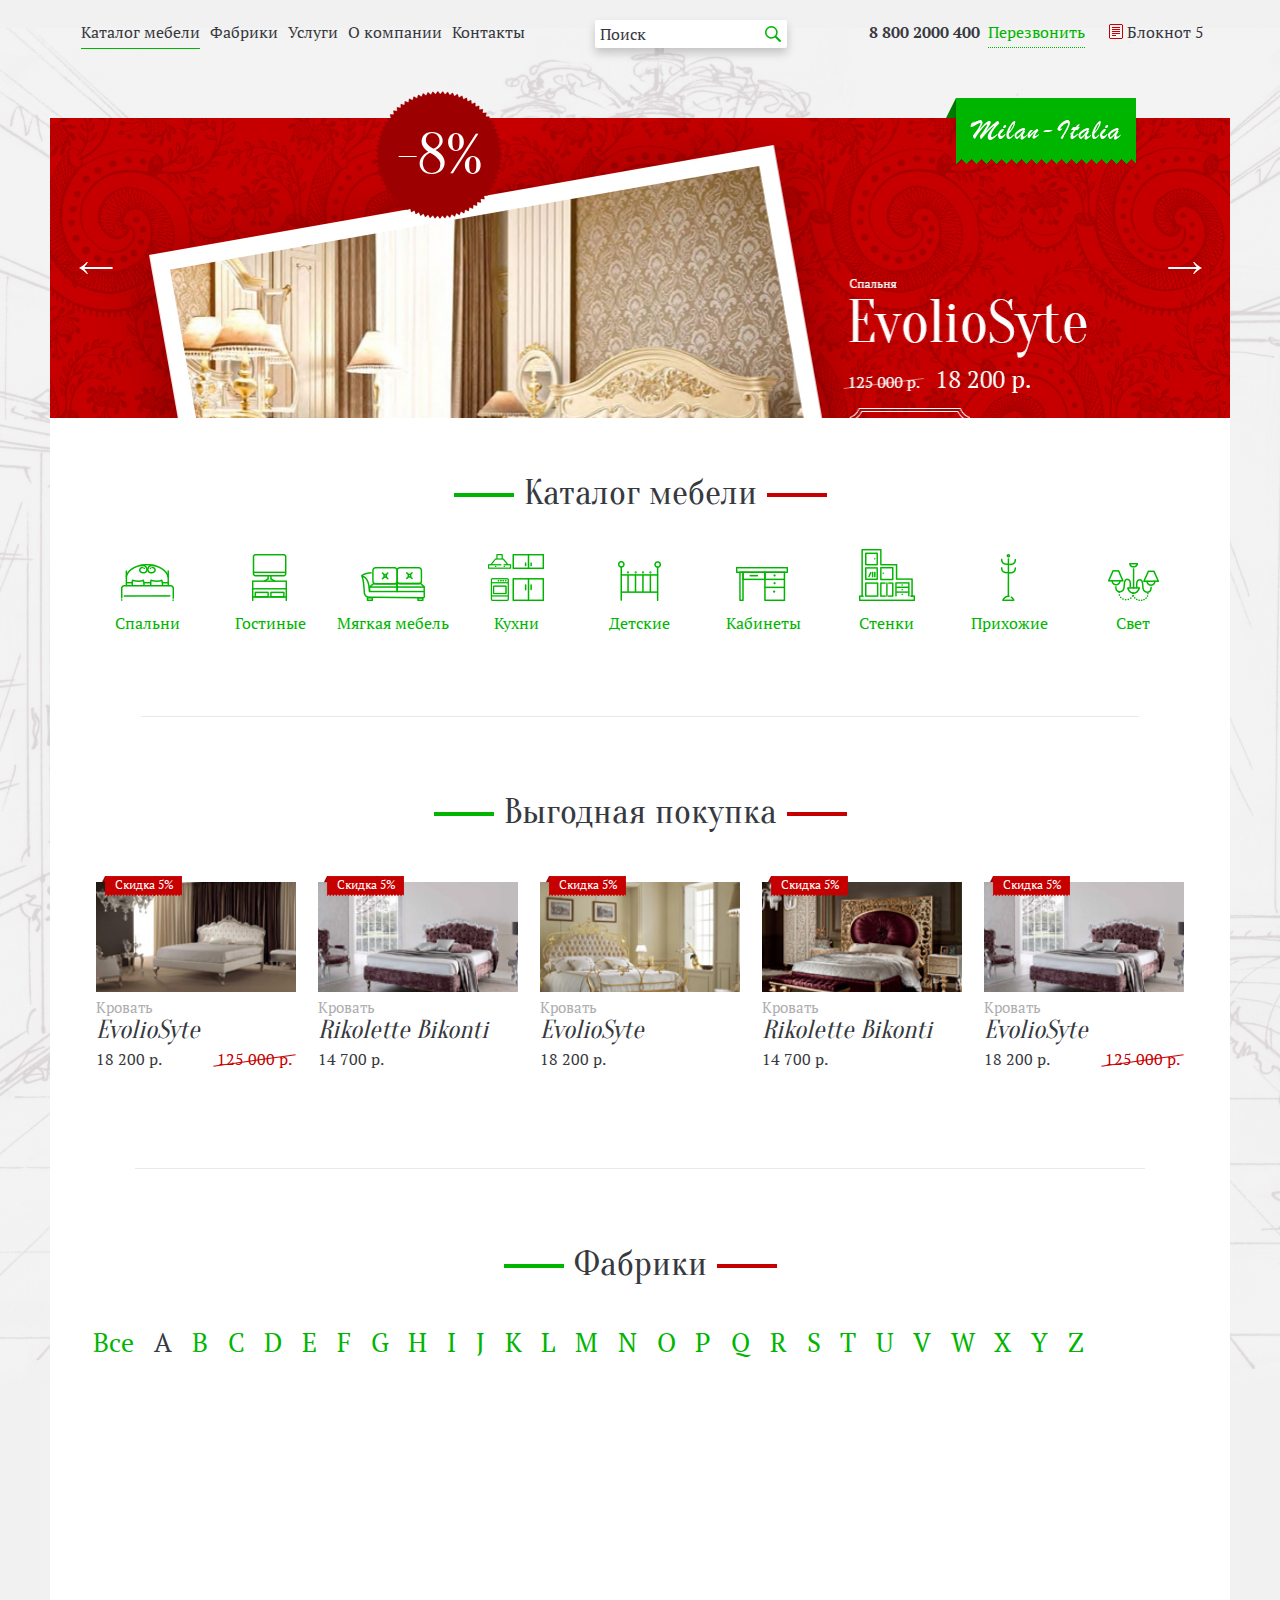
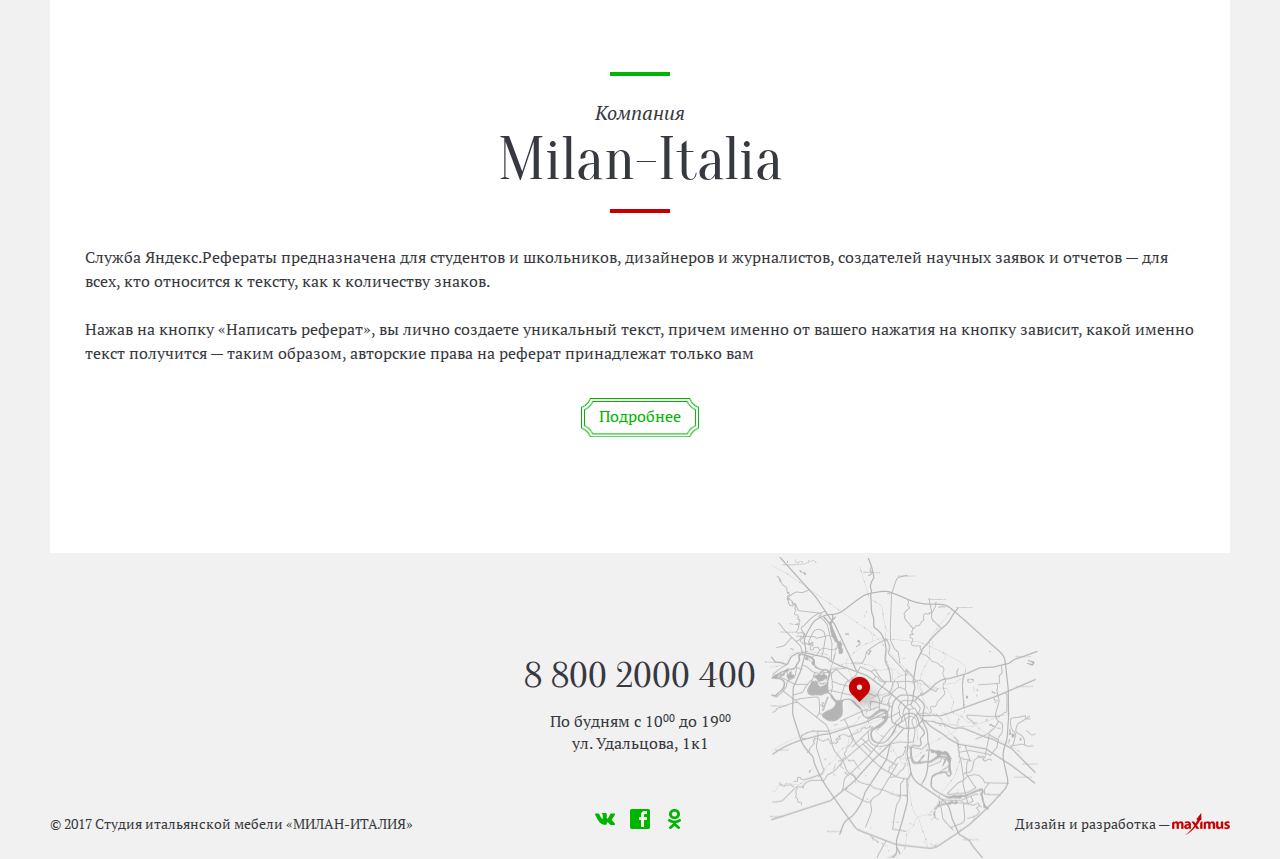
==== commit bd32b3b8: "Milan" ====
--- a/index.html
+++ b/index.html
@@ -191,7 +191,7 @@
 					<button type="button" class="search-btn search-resp-btn"></button>
 					
 					<a class="header-tel-link" href="tel:88002000400">8 800 2000 400</a>
-					<a href="#" class="call-link">Перезвонить</a>
+					<a href="#" class="call-link show_popup" data-popup-name="popup_1">Перезвонить</a>
 					<a href="#" class="cart"><i class="notepad-icon"></i><span>Блокнот</span> 5</a>
 
 				</div>
@@ -203,6 +203,38 @@
 	</header>
 
 	<!-- /Header -->
+
+	<!-- Popups -->
+
+		<div class="popup-block scroll">
+			
+			<div class="popup-bg"></div>
+
+			<div class="popup clearfix" data-popup-name="popup_1">
+
+				<div class="top_block">
+					<button type="button" class="close-popup"></button>
+				</div>
+
+				<div class="popup-content">
+					<h2 class="popup-h"><span>Заказ обратного<br /> звонка<span></h2>
+					<div class="popup-form">
+						<form>
+							<div class="input-block">
+								<input type="tel" placeholder="+8 000 000 00 00">
+							</div>
+							<div class="input-block">
+								<button type="submit" class="submit-btn">Перезвоните мне</button>
+							</div>
+						</form>
+					</div>
+				</div>
+
+			</div>
+
+		</div>
+
+	<!-- /Popups -->
 
 		<!-- Content -->
 			<div class="content row">
@@ -897,6 +929,16 @@
 
 		<script type="text/javascript">
 
+			(function($){
+
+				$(window).on("load",function(){
+
+					$(".scroll").mCustomScrollbar();
+
+				});
+
+			})(jQuery);
+
 			$(".promo-slider").on('afterChange', function(event, slick, currentSlide, nextSlide){
 
 			  $(".promo-slider-box .discounts .slide-discount").fadeOut(100);
--- a/style.css
+++ b/style.css
@@ -1550,14 +1550,15 @@
 }
 
 .promo-slider {
-    height: 375px;
+    height: 300px;
     /*overflow: hidden;*/
 }
 
 .promo-slider .slide {    
     width: 100%;
-    height: 375px;
+    height: 300px;
     overflow: hidden;
+    position: relative;
 }
 
 .promo-slider .slide .slide-photo {
@@ -1566,6 +1567,9 @@
     height: auto;
     min-width: 100%;
     min-height: 100%;
+    position: absolute;
+    top: 0;
+    right: 0;
 }
 
 /*.promo-slider .slide {
@@ -2567,7 +2571,7 @@
 .factory-thumbnail .img-box {
     display: block;
     width: 100%;
-    height: 62px;
+    height: 58px;
     overflow: hidden;
 }
 
@@ -4120,4 +4124,187 @@
 .maximus-studio img {
     position: relative;
     top: 6px;
-}+}
+
+/*-- Popup --*/
+
+.popup-block {
+    /*display: block;*/
+    display: none;
+    width: 100%;
+    height: 100vh;
+    position: fixed;
+    top: 0;
+    left: 0;
+    z-index: 3;
+}
+
+.popup-block {
+
+}
+
+.popup-block .mCSB_container.mCS_y_hidden.mCS_no_scrollbar_y {
+    height: 100vh !important;
+}
+
+.popup-bg {
+    width: 100%;
+    height: 100vh;
+    position: fixed;
+    top: 0;
+    left: 0;
+    background: rgba(0, 0, 0, .7);
+}
+
+.popup {
+    /*display: block;*/
+    display: none;
+    width: 80%;
+    max-width: 780px;
+    position: relative;
+    z-index: 4;
+    background-color: rgb(255, 255, 255);
+    background-image: url(img/popup_bg.png);
+    background-position: left top;
+    background-repeat: no-repeat;
+    margin: 20px auto;
+    padding: 37px 1% 50px 1%;
+}
+
+.close-popup {
+    display: block;
+    width: 22px;
+    height: 22px;
+    cursor: pointer;
+    background: transparent;
+    border: 1px solid transparent;
+    position: absolute;
+    top: 27px;
+    right: 4%;
+}
+
+.close-popup:before {
+    display: block;
+    content: "\2715";
+    font-family: "PT Serif", Arial, Verdana, serif;
+    font-size: 28px;
+    line-height: 28px;
+    color: #dadada;
+    position: relative;
+    top: -2px;
+    left: -1px;
+
+    -webkit-transition-property: color;
+    -webkit-transition-duration: .3s;
+    -webkit-transition-timing-function: ease;
+
+    -moz-transition-property: color;
+    -moz-transition-duration: .3s;
+    -moz-transition-timing-function: ease;
+
+    -ms-transition-property: color;
+    -ms-transition-duration: .3s;
+    -ms-transition-timing-function: ease;
+
+    -o-transition-property: color;
+    -o-transition-duration: .3s;
+    -o-transition-timing-function: ease;
+
+    transition-property: color;
+    transition-duration: .3s;
+    transition-timing-function: ease;
+}
+
+.close-popup:hover:before {
+    color: #bcbcbc;
+}
+
+.submit-btn {
+    display: inline-block;
+    vertical-align: top;
+    width: 290px;
+    cursor: pointer;
+    padding: 10px 2%;
+    border: 1px solid transparent;
+    background-color: transparent;
+    background-image: url(img/submit_btn_bg.png);
+    background-position: center;
+    background-size: cover;
+    font-family: "PT Serif", Arial, Verdana, serif;
+    font-size: 16px;
+    line-height: 28px;
+    font-weight: 400;
+    color: #00b500;
+}
+
+.popup-h {
+    display: block;
+    width: 100%;
+    text-align: center;
+}
+
+.popup-h span {
+    display: inline-block;
+    vertical-align: middle;
+    font-family: "PT Serif", Arial, Verdana, serif;
+    font-size: 36px;
+    line-height: 40px;
+    font-weight: 400;
+    font-style: normal;
+    color: #373940;
+    text-align: center;
+}
+
+.popup-h:before {
+    display: inline-block;
+    vertical-align: middle;
+    content: "";
+    margin: 0 10px 0 0;
+    width: 60px;
+    height: 4px;
+    background: rgba(0, 181, 0, 1);
+}
+
+.popup-h:after {
+    display: inline-block;
+    vertical-align: middle;
+    content: "";
+    margin: 0 0 0 10px;
+    width: 60px;
+    height: 4px;
+    background: rgba(198, 0, 0, 1);
+}
+
+.popup-content {
+    display: block;
+    width: 68%;
+    margin: 15px 0;
+    float: right;
+    text-align: right;
+}
+
+.popup-form {
+    display: block;
+    width: 290px;
+    margin: 0 auto;
+    text-align: center;
+}
+
+.popup-form .input-block {
+    padding: 7px 0 0 0;
+}
+
+.popup-form .input-block input {
+    border: 1px solid #dadada;
+    background: rgba(255, 255, 255, 1);
+    padding: 10px 4%;
+    font-family: "PT Serif", Arial, Verdana, serif;
+    font-size: 18px;
+    line-height: 20px;
+    font-weight: 400;
+    font-style: normal;
+    color: #373940;
+}
+
+
+/*-- /Popup --*/--- a/responsive.css
+++ b/responsive.css
@@ -235,6 +235,15 @@
 	}
 
 	/*-- /Товар --*/
+
+	/*-- Popup --*/
+
+	.popup-content {
+	    width: 80%;
+	    background: rgba(255, 255, 255, .8);
+	}
+
+	/*-- /Popup --*/
 
 }
 
@@ -467,7 +476,7 @@
 
 	/*-- /Каталог --*/
 
-		/*-- О нас --*/
+	/*-- О нас --*/
 
 	.two-cols-photo-block {
 	    margin: 30px 0 15px 0;
@@ -587,6 +596,25 @@
 
 	/*-- /Товар --*/
 
+	/*-- Popup --*/
+
+	.popup-content {
+	    width: 100%;
+	}
+
+	.popup-h:before,
+	.popup-h:after {
+	    width: 30px;
+	    height: 2px;
+	}
+
+	.popup-h span {
+	    font-size: 29px;
+	    line-height: 33px;
+	}
+
+	/*-- /Popup --*/
+
 	/*-- Footer --*/
 
 	.footer .row {
@@ -811,6 +839,15 @@
 
 	/*-- /Товар --*/
 
+	/*-- Popup --*/
+
+	.popup {
+	    width: 98%;
+	    padding: 37px 1% 35px 1%;
+	}
+
+	/*-- /Popup --*/
+
 }
 
 @media only screen and (max-width: 410px) {
@@ -912,6 +949,15 @@
 
 	/*-- /Каталог --*/
 
+	/*-- Popup --*/
+
+	.popup-h span {
+	    font-size: 26px;
+	    line-height: 28px;
+	}
+
+	/*-- /Popup --*/
+
 }
 
 @media only screen and (min-width: 769px) {
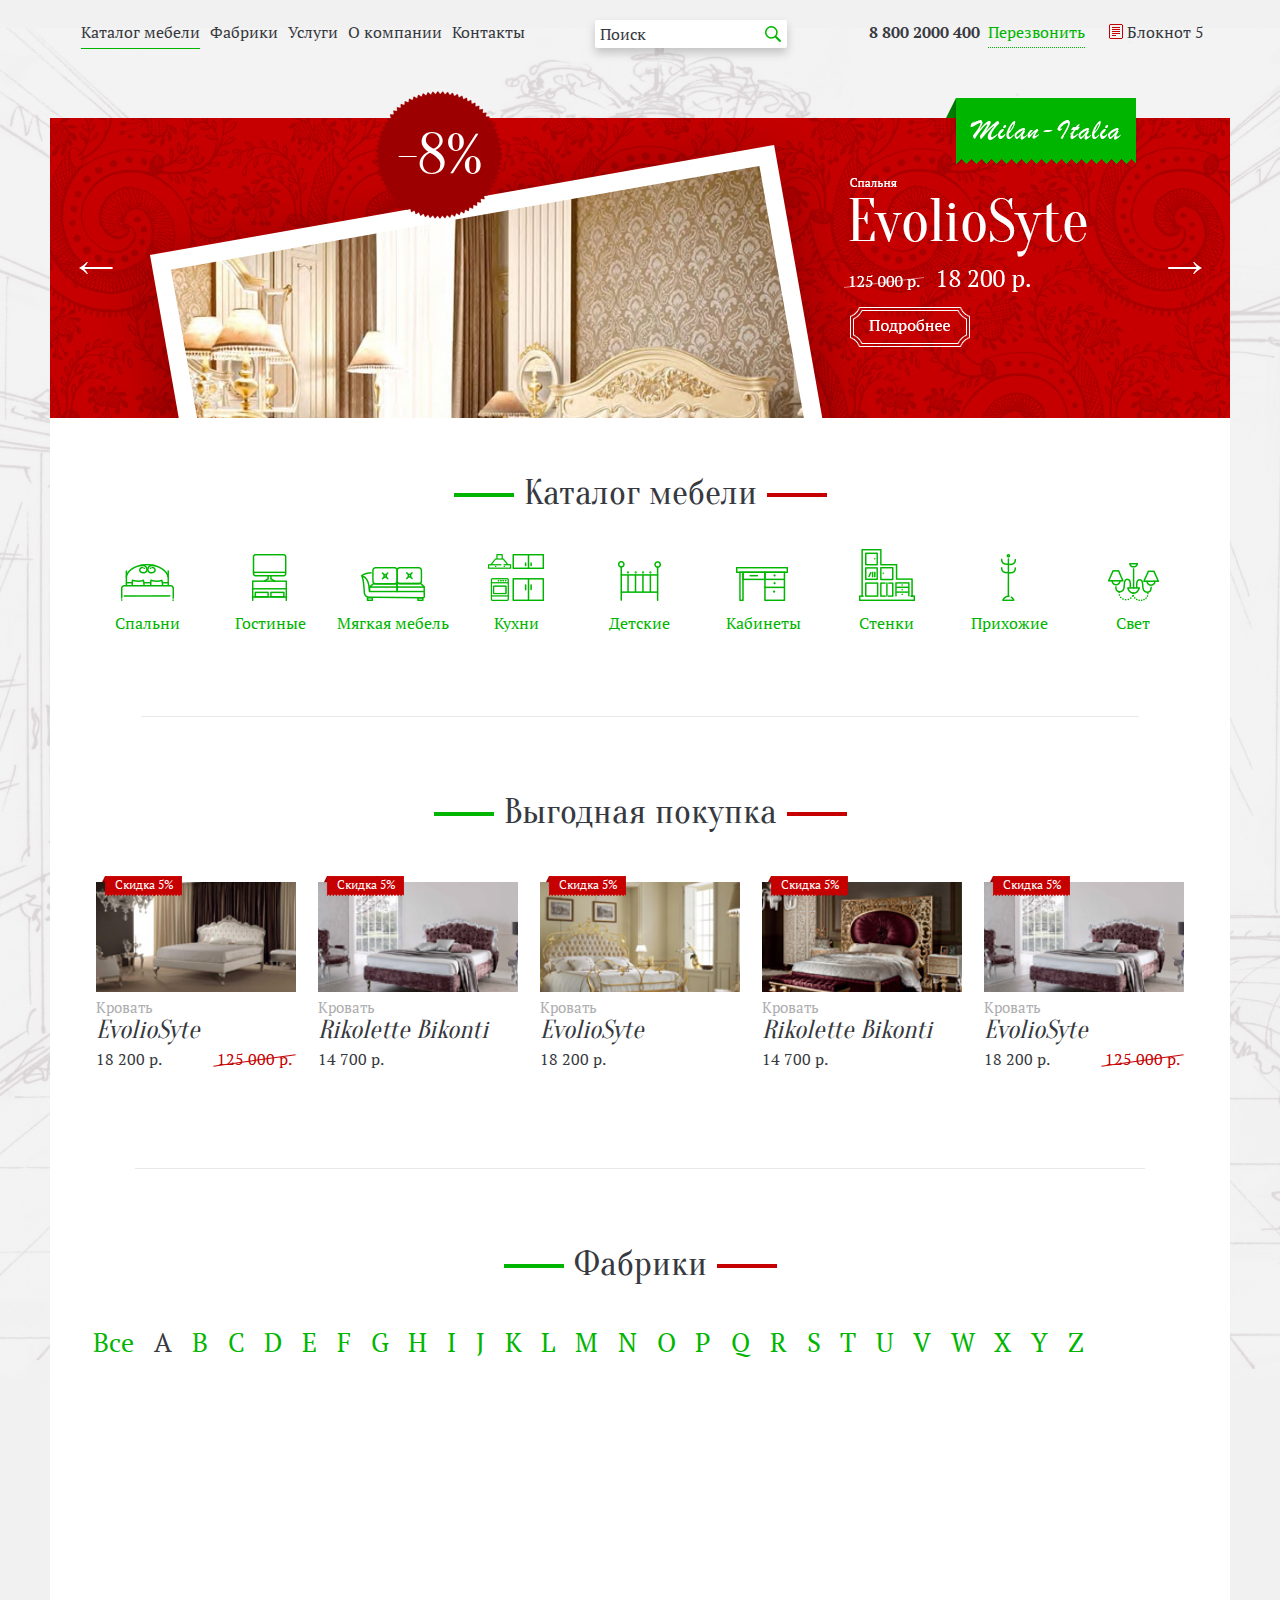
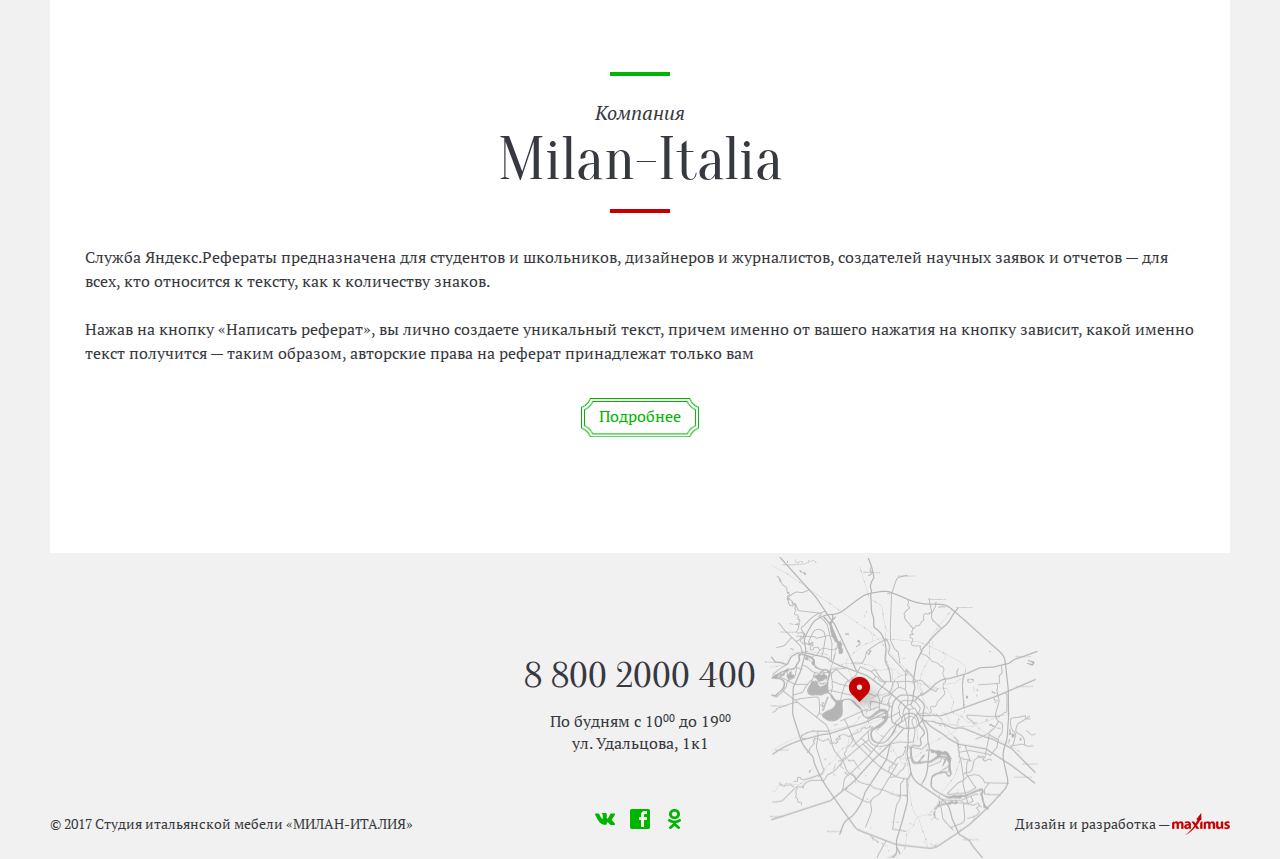
==== commit 5f3615b0: "Milan" ====
--- a/index.html
+++ b/index.html
@@ -255,7 +255,7 @@
 
 							<div class="promo-slider wow fadeIn">
 								
-								<div class="slide">
+								<a href="#" class="slide">
 
 									<img class="slide-photo" src="slides/slide_photo.jpg" alt="">
 
@@ -263,9 +263,9 @@
 										<p>-8%</p>
 									</div>
 
-								</div>
-
-								<div class="slide">
+								</a>
+
+								<a href="#" class="slide">
 
 									<div class="slide-discount">									
 										<p>-9%</p>
@@ -273,9 +273,9 @@
 
 									<img class="slide-photo" src="slides/slide_photo.jpg" alt="">
 
-								</div>
-
-								<div class="slide">
+								</a>
+
+								<a href="#" class="slide">
 
 									<div class="slide-discount">									
 										<p>-20%</p>
@@ -283,7 +283,7 @@
 
 									<img class="slide-photo" src="slides/slide_photo.jpg" alt="">
 
-								</div>
+								</a>
 
 							</div>
 
--- a/style.css
+++ b/style.css
@@ -1557,6 +1557,7 @@
 .promo-slider .slide {    
     width: 100%;
     height: 300px;
+    margin: 0;
     overflow: hidden;
     position: relative;
 }
--- a/responsive.css
+++ b/responsive.css
@@ -416,8 +416,8 @@
 	}*/
 
 	.promo-slider-box .discounts .slide-discount {
-	    top: -27px;
-	    left: 18%;
+	    top: -47px;
+	    left: 16%;
 	    width: 100px;
 	    height: 100px;
 	    margin: 0 0 0 -50px;
@@ -655,6 +655,10 @@
 	    background-image: url(img/slide_bg_resp.jpg);
 	}*/
 
+	.promo-slider .slide .slide-photo {
+	    right: -9%;
+	}
+
 	.good-thumbnail {
 	    width: 40%;
 	}
@@ -863,6 +867,10 @@
 
 	/*-- Main Page --*/
 
+	.promo-slider .slide .slide-photo {
+	    right: -18%;
+	}
+
 	.catalog-nav li {
 	    width: 50%;
 	}
@@ -927,6 +935,10 @@
 
 	/*-- Main Page --*/
 
+	.promo-slider .slide .slide-photo {
+	    right: -33%;
+	}
+
 	.catalog-nav li {
 	    width: 50%;
 	}
